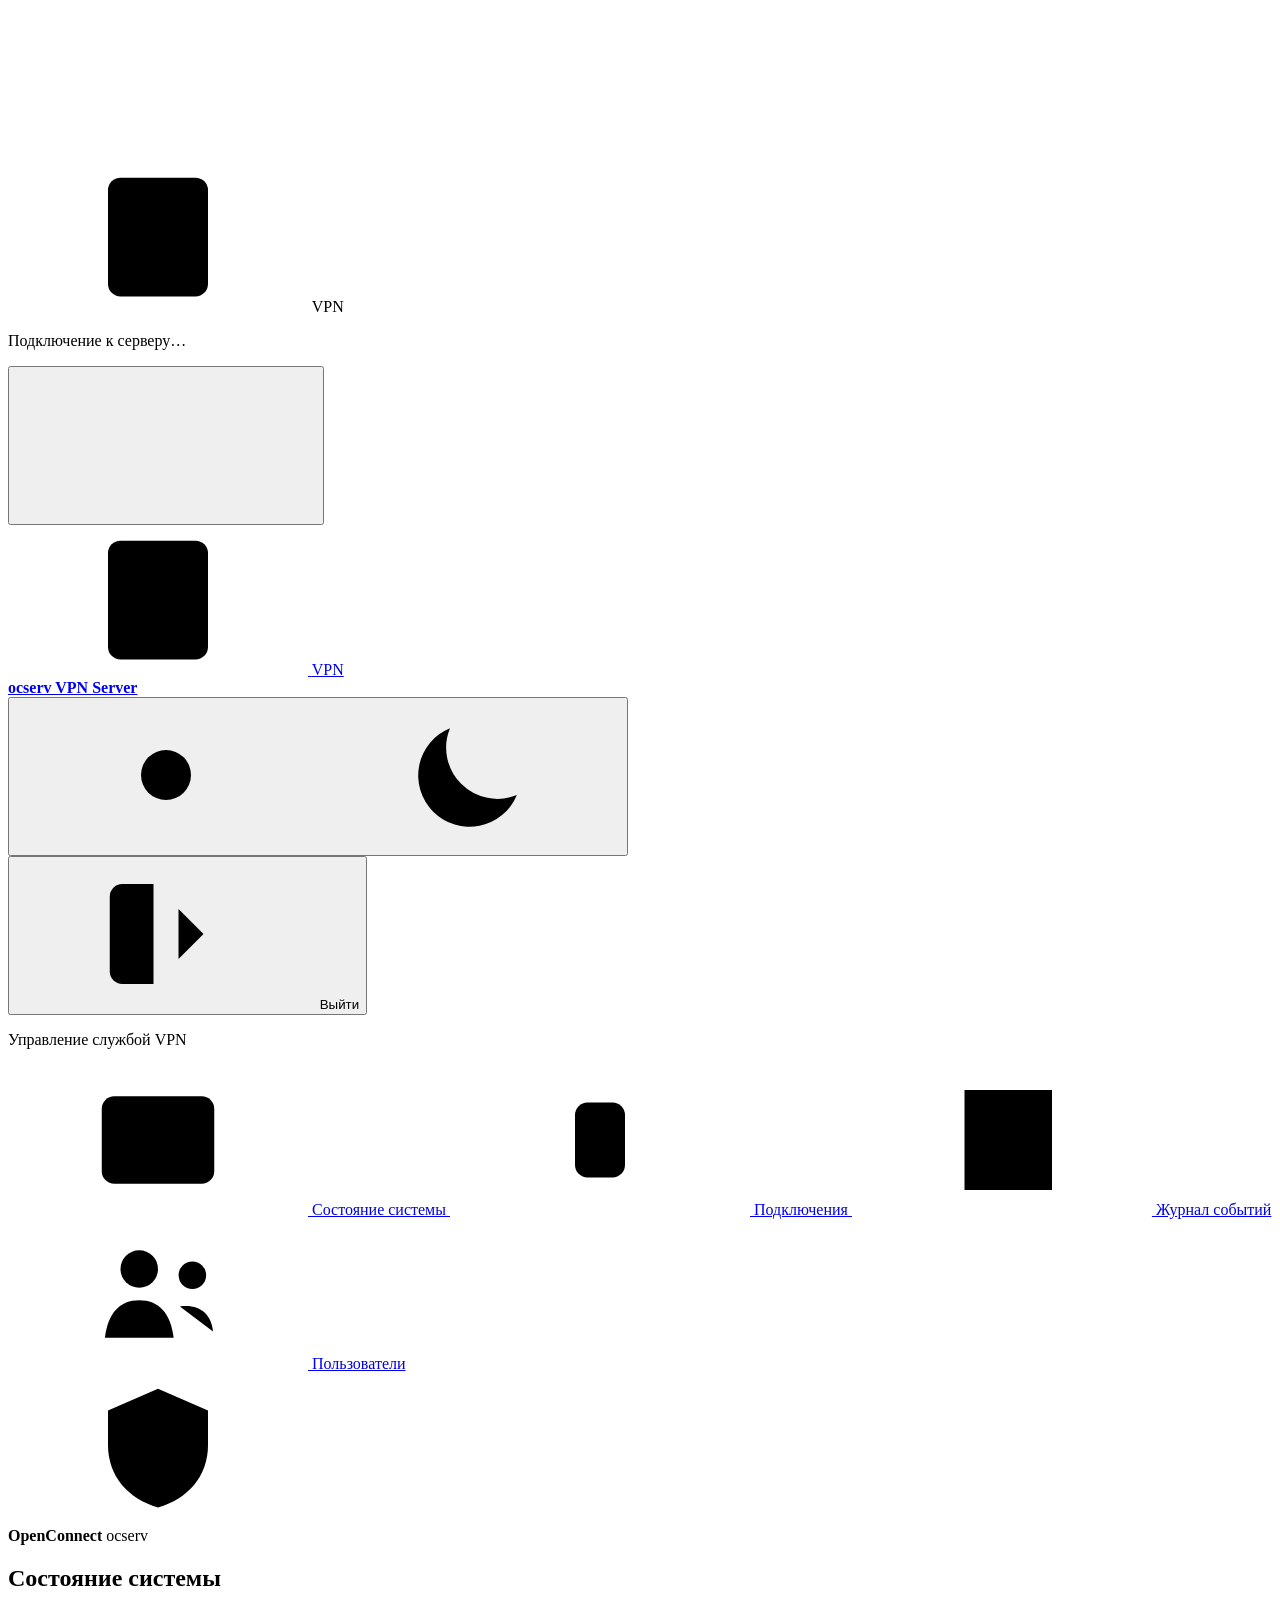
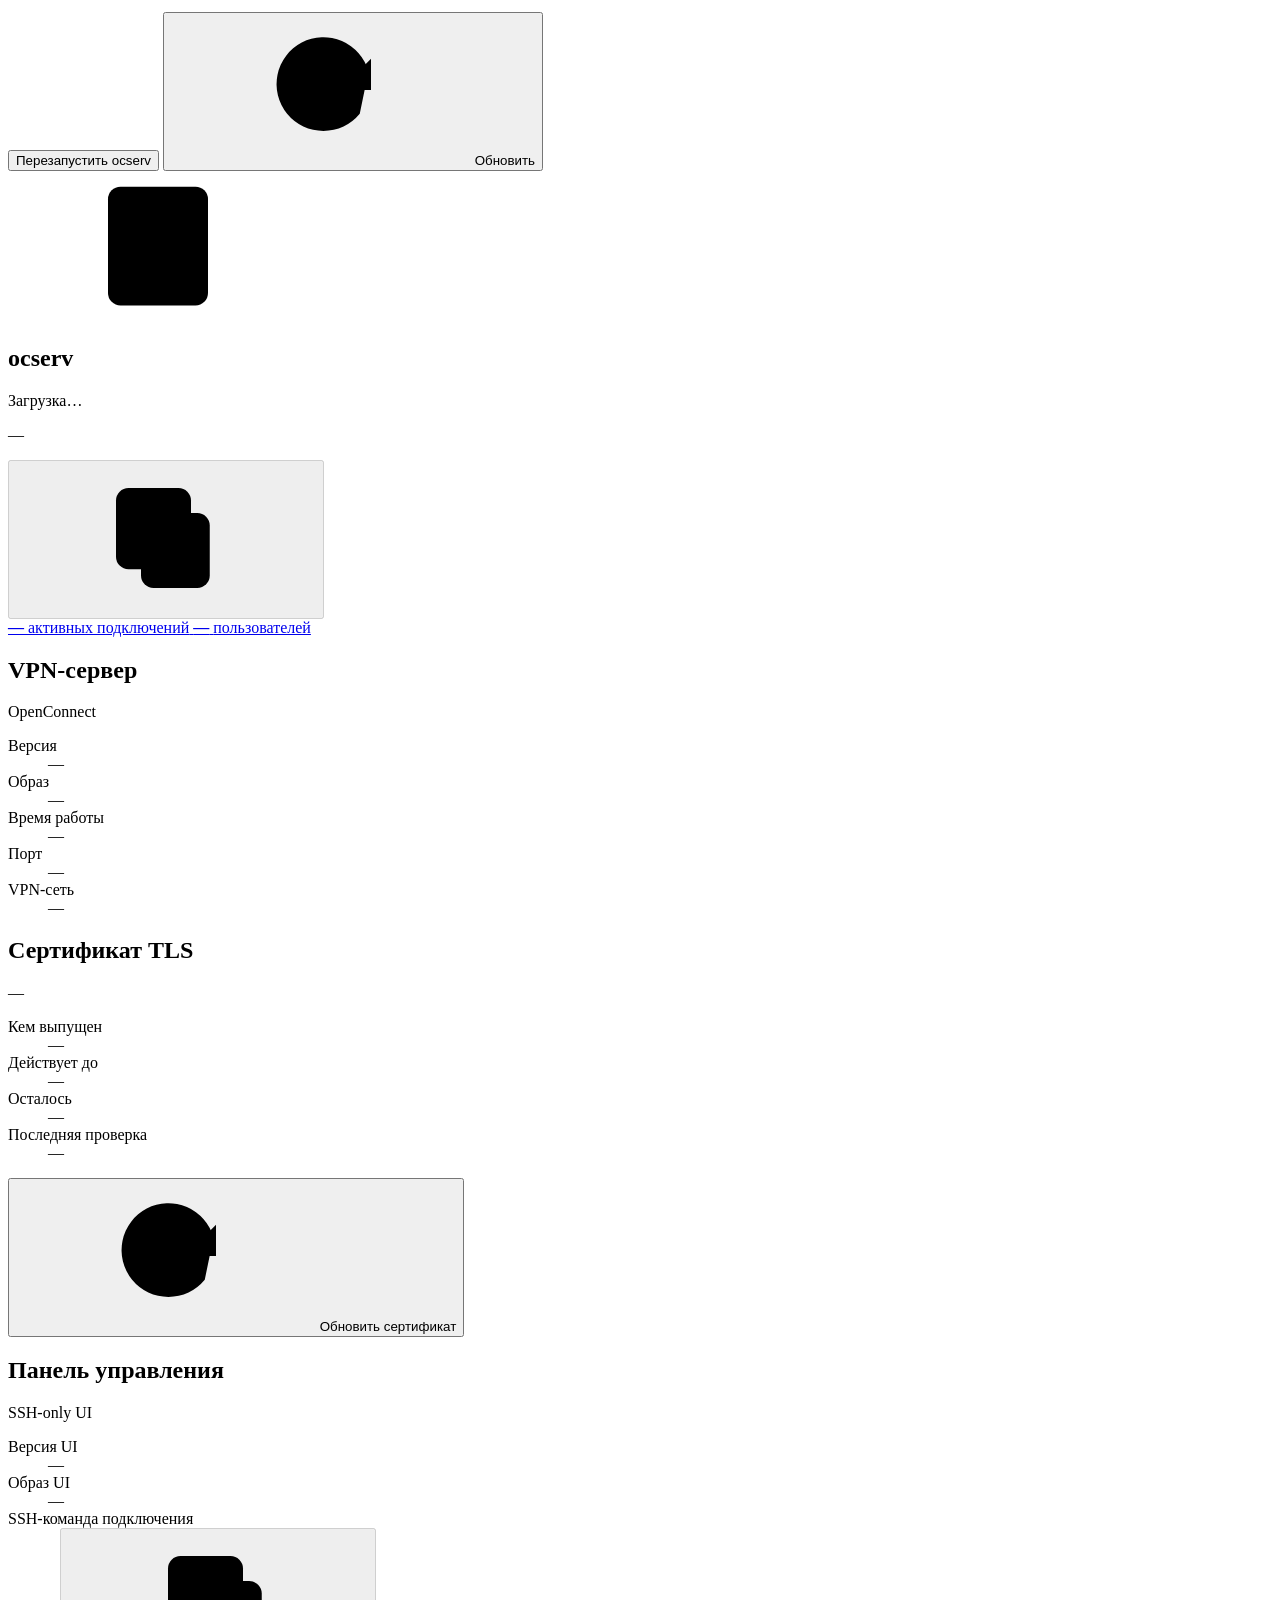
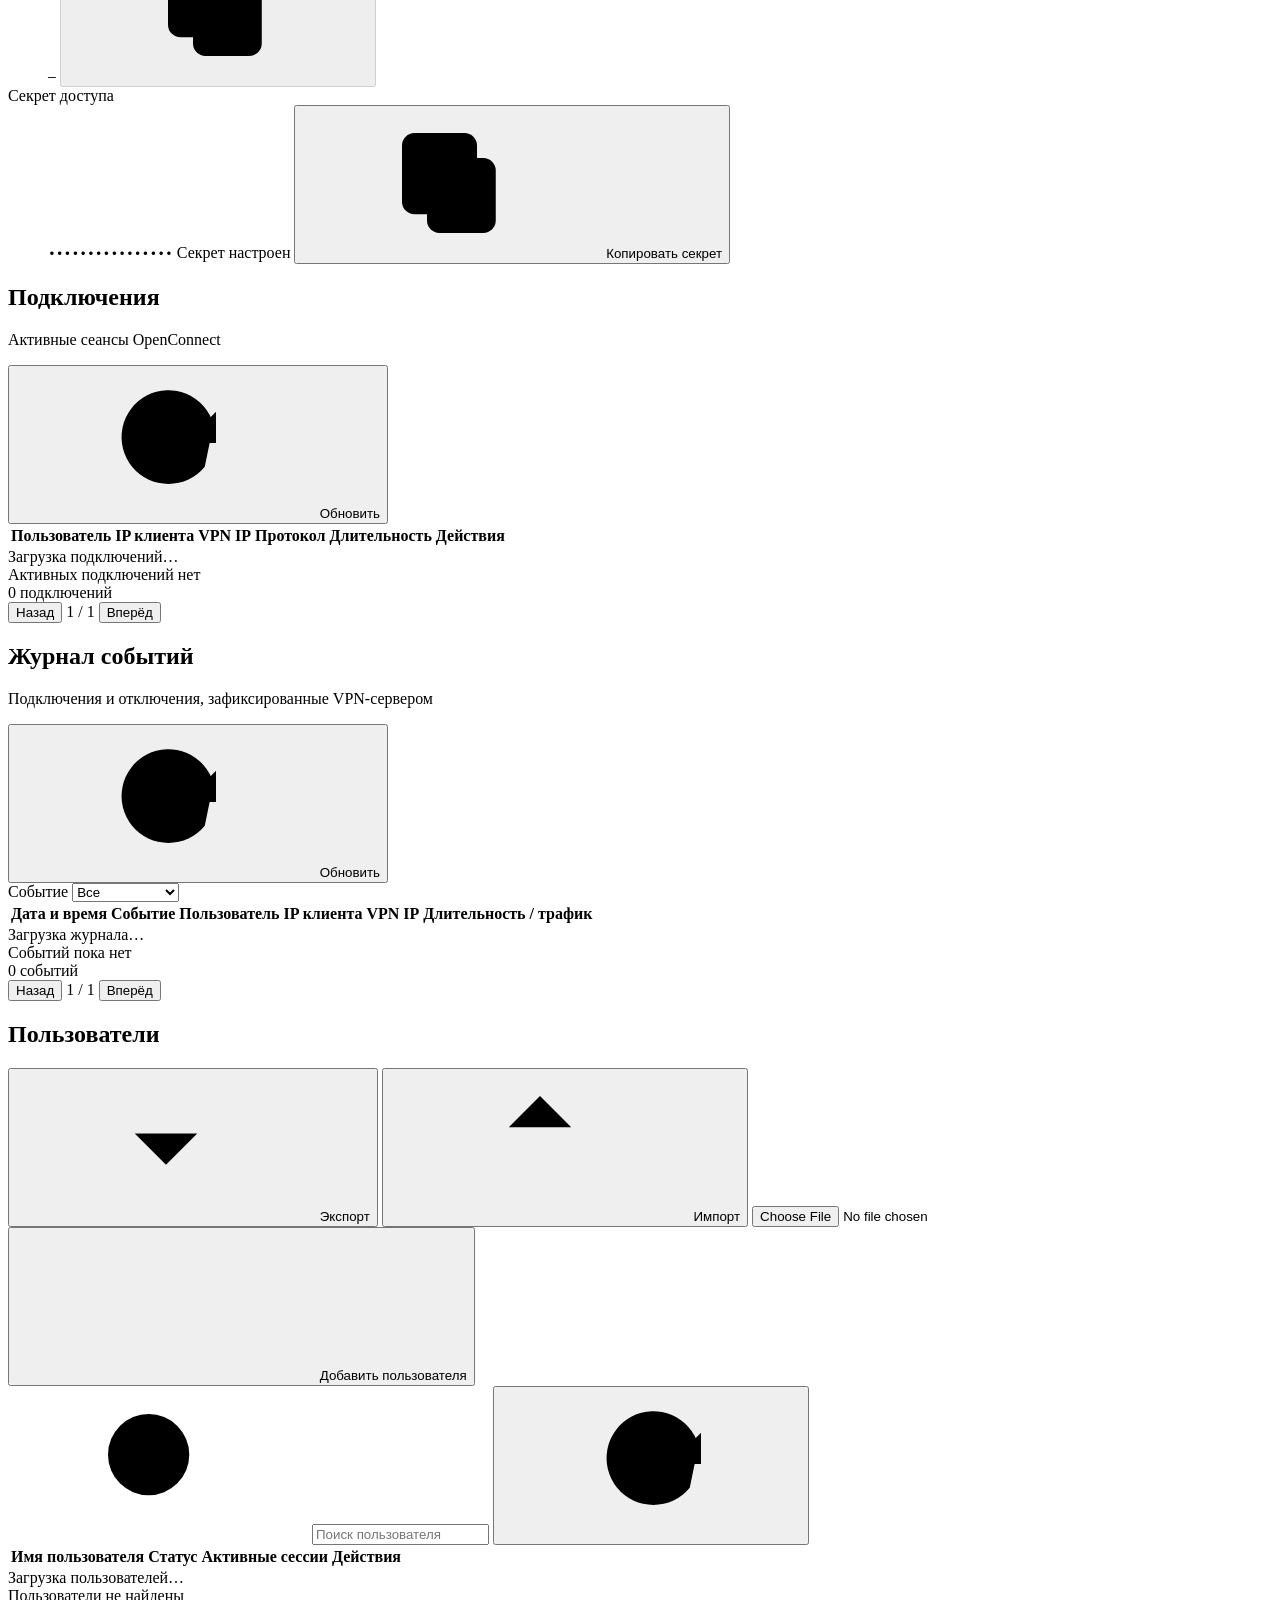
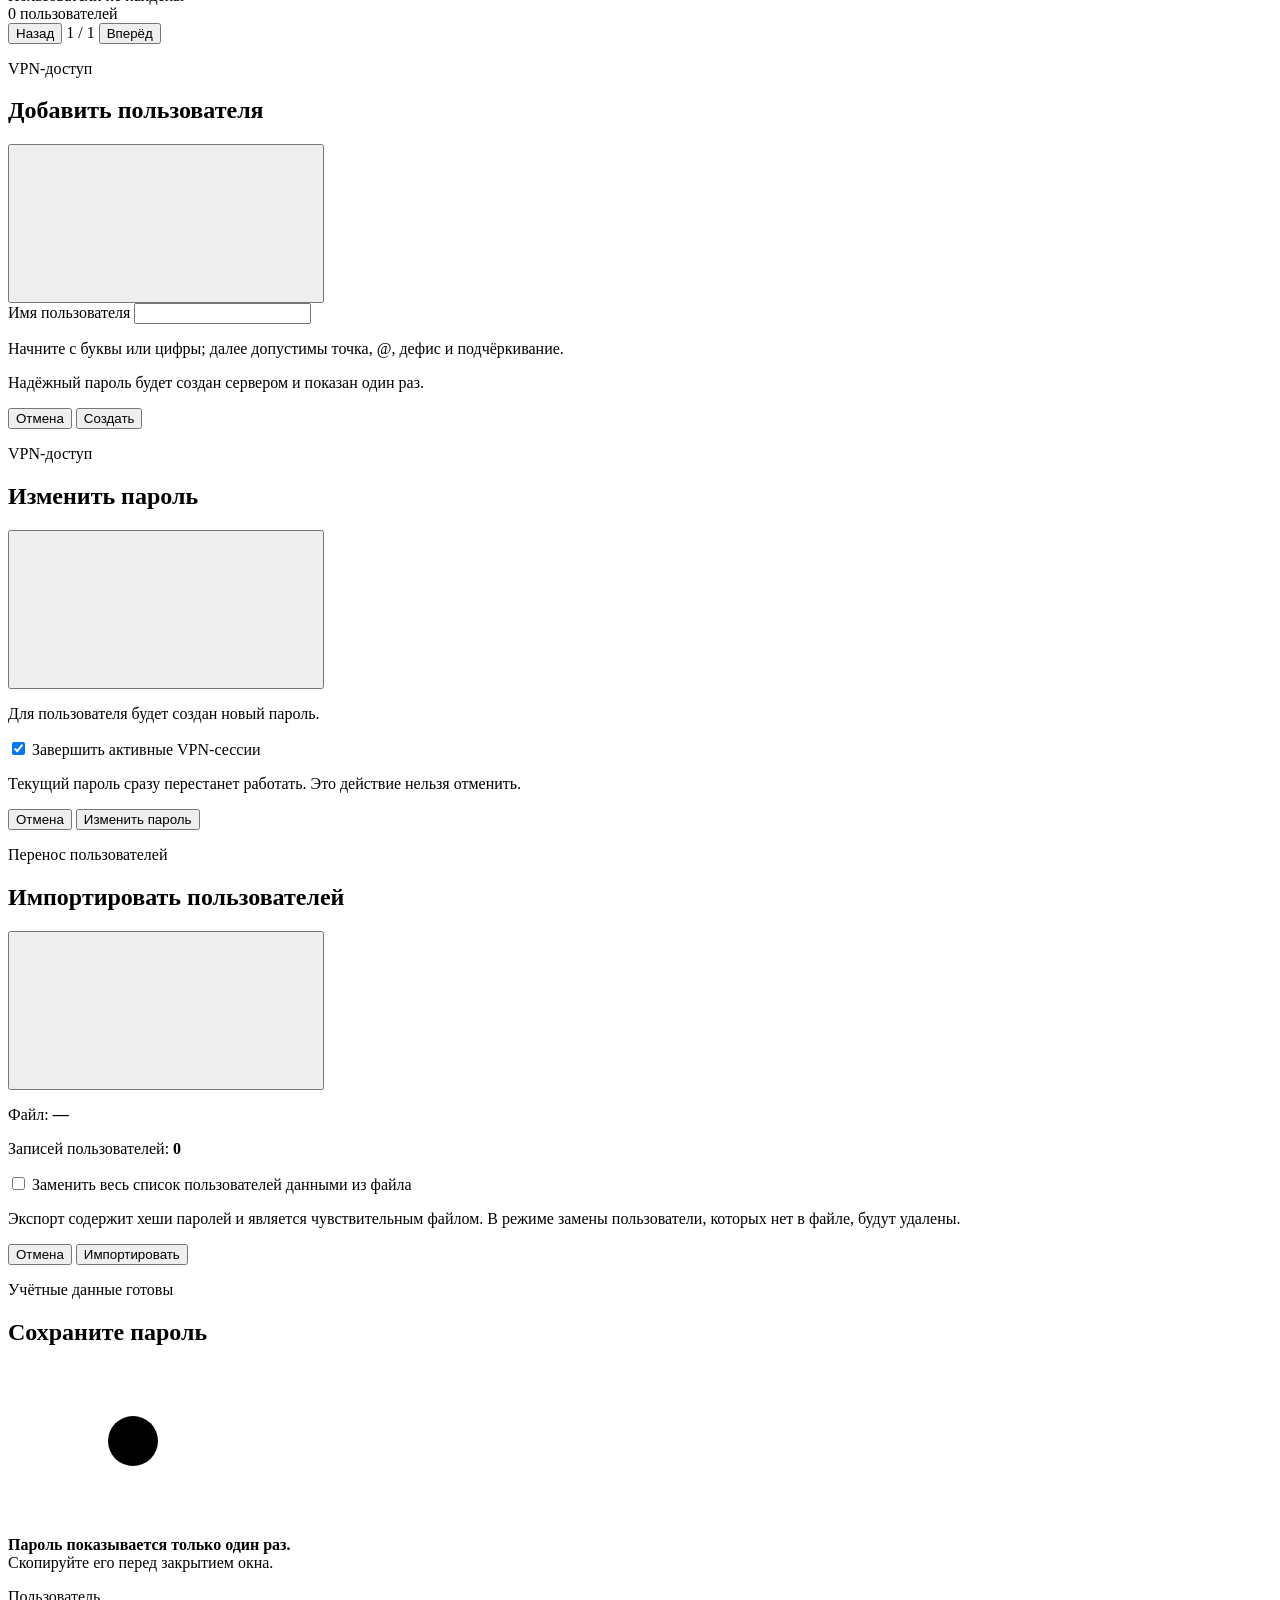
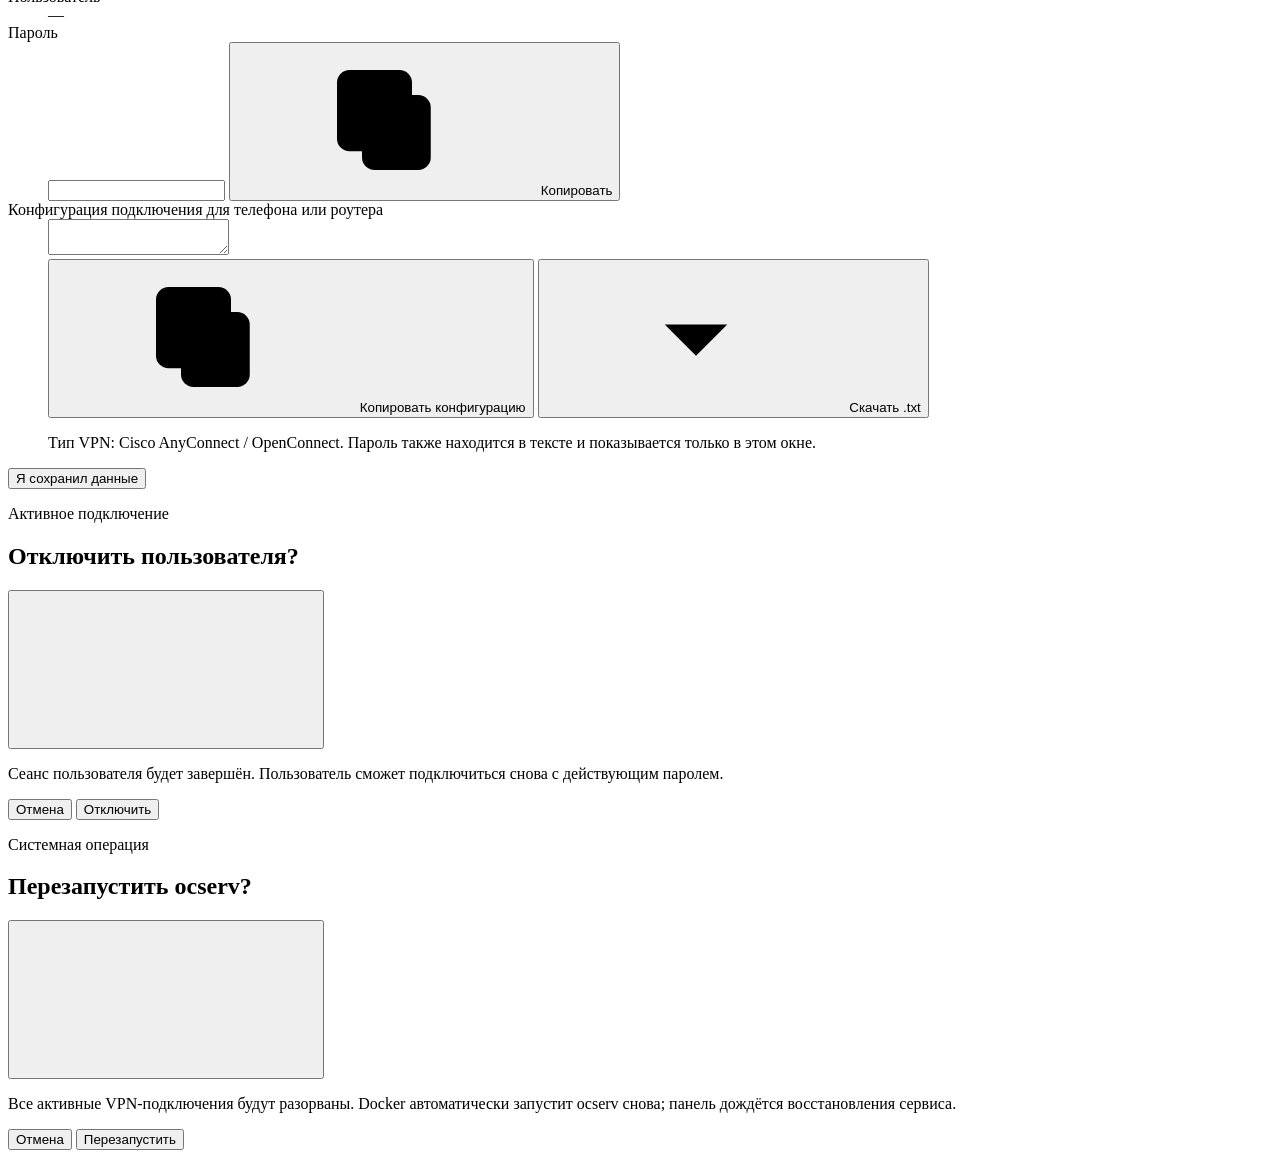
==== ui/web/app/static/index.html @ 11bd4f64 "Merge pull request #5 from khorevaa/codex/show-ocserv-version Show the ocserv version and redesign t" ====
<!doctype html>
<html lang="ru">
<head>
  <meta charset="utf-8">
  <meta name="viewport" content="width=device-width, initial-scale=1">
  <meta name="color-scheme" content="light dark">
  <meta name="theme-color" content="#f7f9fc">
  <title>ocserv VPN Server</title>
  <link rel="stylesheet" href="/static/styles.css">
  <script src="/static/app.js" defer></script>
</head>
<body>
  <svg class="svg-sprite" aria-hidden="true">
    <symbol id="icon-server" viewBox="0 0 24 24">
      <rect x="4" y="2.5" width="16" height="19" rx="2"></rect>
      <path d="M8 7.5h5M8 12h8M8 16.5h4"></path>
      <circle cx="16.5" cy="7.5" r="1"></circle>
      <circle cx="16.5" cy="16.5" r="1"></circle>
    </symbol>
    <symbol id="icon-overview" viewBox="0 0 24 24">
      <rect x="3" y="5" width="18" height="14" rx="2"></rect>
      <circle cx="8" cy="12" r="2"></circle>
      <path d="M13 10h5M13 14h4"></path>
    </symbol>
    <symbol id="icon-users" viewBox="0 0 24 24">
      <circle cx="9" cy="8" r="3"></circle>
      <path d="M3.5 19c.5-4 2.4-6 5.5-6s5 2 5.5 6"></path>
      <circle cx="17.5" cy="9" r="2.2"></circle>
      <path d="M15.5 14c3.2-.4 5 1.2 5.3 4"></path>
    </symbol>
    <symbol id="icon-connections" viewBox="0 0 24 24">
      <path d="M8 12H3M21 12h-5M8 8v8M16 8v8"></path>
      <rect x="8" y="6" width="8" height="12" rx="2"></rect>
    </symbol>
    <symbol id="icon-journal" viewBox="0 0 24 24">
      <path d="M6 4h14v16H6zM3 7h3M3 12h3M3 17h3M10 9h6M10 13h6M10 17h4"></path>
    </symbol>
    <symbol id="icon-sun" viewBox="0 0 24 24">
      <path d="M12 3v2M12 19v2M3 12h2M19 12h2M5.6 5.6 7 7M17 17l1.4 1.4M18.4 5.6 17 7M7 17l-1.4 1.4"></path>
      <circle cx="12" cy="12" r="4"></circle>
    </symbol>
    <symbol id="icon-moon" viewBox="0 0 24 24">
      <path d="M19.5 15.2A8.2 8.2 0 0 1 8.8 4.5a8.2 8.2 0 1 0 10.7 10.7Z"></path>
      <path d="M18.5 4v3M17 5.5h3M21 9v2M20 10h2"></path>
    </symbol>
    <symbol id="icon-plus" viewBox="0 0 24 24">
      <path d="M12 5v14M5 12h14"></path>
    </symbol>
    <symbol id="icon-refresh" viewBox="0 0 24 24">
      <path d="M20 7v5h-5"></path>
      <path d="M18.2 15.8A7.5 7.5 0 1 1 19.6 9"></path>
    </symbol>
    <symbol id="icon-search" viewBox="0 0 24 24">
      <circle cx="10.5" cy="10.5" r="6.5"></circle>
      <path d="m15.5 15.5 5 5"></path>
    </symbol>
    <symbol id="icon-key" viewBox="0 0 24 24">
      <circle cx="8" cy="12" r="4"></circle>
      <path d="M12 12h9M17 12v3M20 12v2"></path>
    </symbol>
    <symbol id="icon-copy" viewBox="0 0 24 24">
      <rect x="8" y="8" width="11" height="12" rx="2"></rect>
      <path d="M16 8V6a2 2 0 0 0-2-2H6a2 2 0 0 0-2 2v9a2 2 0 0 0 2 2h2"></path>
    </symbol>
    <symbol id="icon-download" viewBox="0 0 24 24">
      <path d="M12 3v12M7 10l5 5 5-5M4 20h16"></path>
    </symbol>
    <symbol id="icon-upload" viewBox="0 0 24 24">
      <path d="M12 16V4M7 9l5-5 5 5M4 20h16"></path>
    </symbol>
    <symbol id="icon-logout" viewBox="0 0 24 24">
      <path d="M10 4H5a2 2 0 0 0-2 2v12a2 2 0 0 0 2 2h5"></path>
      <path d="M14 8l4 4-4 4M8 12h10"></path>
    </symbol>
    <symbol id="icon-close" viewBox="0 0 24 24">
      <path d="m6 6 12 12M18 6 6 18"></path>
    </symbol>
    <symbol id="icon-menu" viewBox="0 0 24 24">
      <path d="M4 7h16M4 12h16M4 17h16"></path>
    </symbol>
    <symbol id="icon-shield" viewBox="0 0 24 24">
      <path d="M12 2.5 20 6v5.5c0 5-3.2 8.6-8 10-4.8-1.4-8-5-8-10V6z"></path>
      <path d="m8.5 12 2.2 2.2 4.8-5"></path>
    </symbol>
  </svg>

  <main id="boot-view" class="boot-view" aria-live="polite">
    <div class="brand-mark brand-mark--large">
      <svg aria-hidden="true"><use href="#icon-server"></use></svg>
      <span>VPN</span>
    </div>
    <div class="spinner" aria-hidden="true"></div>
    <p>Подключение к серверу…</p>
  </main>

  <div id="app-view" class="app-shell is-hidden">
    <header class="topbar">
      <button id="sidebar-toggle" class="icon-button topbar-menu" type="button" aria-label="Открыть меню" aria-expanded="false">
        <svg aria-hidden="true"><use href="#icon-menu"></use></svg>
      </button>
      <a class="topbar-brand" href="#overview" aria-label="ocserv VPN Server — обзор">
        <div class="brand-mark">
          <svg aria-hidden="true"><use href="#icon-server"></use></svg>
          <span>VPN</span>
        </div>
        <strong id="topbar-title">ocserv VPN Server</strong>
      </a>
      <div class="topbar-account">
        <div id="theme-picker" class="theme-picker">
          <button id="theme-button" class="theme-toggle" type="button" role="switch" aria-checked="false" aria-label="Тема оформления: как в системе, светлая. Включить тёмную тему" title="Тема оформления: как в системе, светлая">
            <svg class="theme-toggle__icon theme-toggle__icon--sun" aria-hidden="true"><use href="#icon-sun"></use></svg>
            <span class="theme-toggle__track" aria-hidden="true">
              <span class="theme-toggle__thumb"></span>
            </span>
            <svg class="theme-toggle__icon theme-toggle__icon--moon" aria-hidden="true"><use href="#icon-moon"></use></svg>
          </button>
        </div>
        <button id="logout-button" class="button button--ghost" type="button">
          <svg aria-hidden="true"><use href="#icon-logout"></use></svg>
          <span>Выйти</span>
        </button>
      </div>
    </header>

    <div class="app-body">
      <div id="sidebar-backdrop" class="sidebar-backdrop" aria-hidden="true"></div>
      <aside id="sidebar" class="sidebar" aria-label="Основная навигация">
        <p class="sidebar-title">Управление службой VPN</p>
        <nav class="sidebar-nav">
          <a class="nav-item is-active" href="#overview" data-view="overview">
            <svg aria-hidden="true"><use href="#icon-overview"></use></svg>
            <span>Состояние системы</span>
          </a>
          <a class="nav-item" href="#connections" data-view="connections">
            <svg aria-hidden="true"><use href="#icon-connections"></use></svg>
            <span>Подключения</span>
          </a>
          <a class="nav-item" href="#journal" data-view="journal">
            <svg aria-hidden="true"><use href="#icon-journal"></use></svg>
            <span>Журнал событий</span>
          </a>
          <a class="nav-item" href="#users" data-view="users">
            <svg aria-hidden="true"><use href="#icon-users"></use></svg>
            <span>Пользователи</span>
          </a>
        </nav>
        <div class="sidebar-service">
          <svg aria-hidden="true"><use href="#icon-shield"></use></svg>
          <div>
            <strong>OpenConnect</strong>
            <span>ocserv</span>
          </div>
        </div>
      </aside>

      <main class="content">
        <section id="overview-panel" class="view-panel" data-panel="overview" aria-labelledby="overview-title">
          <div class="page-header">
            <div>
              <h1 id="overview-title">Состояние системы</h1>
            </div>
            <div class="page-actions">
              <button id="restart-service-button" class="button button--danger-outline" type="button">Перезапустить ocserv</button>
              <button id="overview-refresh" class="button button--secondary" type="button">
                <svg aria-hidden="true"><use href="#icon-refresh"></use></svg>
                <span>Обновить</span>
              </button>
            </div>
          </div>

          <div id="overview-error" class="alert alert--danger is-hidden" role="alert"></div>

          <article class="service-summary">
            <div id="service-icon" class="service-icon" aria-hidden="true">
              <svg><use href="#icon-server"></use></svg>
            </div>
            <div class="service-heading">
              <div class="service-title-row">
                <h2>ocserv</h2>
                <span id="service-status" class="status-badge status-badge--neutral">Загрузка…</span>
              </div>
              <div class="service-domain-row">
                <p id="service-domain" class="service-domain">—</p>
                <button id="copy-domain-button" class="copy-icon-button" type="button" aria-label="Копировать доменное имя VPN" title="Копировать доменное имя" disabled>
                  <svg aria-hidden="true"><use href="#icon-copy"></use></svg>
                </button>
              </div>
            </div>
            <a class="service-stat service-stat--link" href="#connections" aria-label="Открыть активные подключения">
              <strong id="active-connections">—</strong>
              <span>активных подключений</span>
            </a>
            <a class="service-stat service-stat--link" href="#users" aria-label="Открыть пользователей">
              <strong id="vpn-users">—</strong>
              <span>пользователей</span>
            </a>
          </article>

          <div class="overview-grid">
            <article class="info-card">
              <div class="card-heading">
                <h2>VPN-сервер</h2>
                <span class="card-label">OpenConnect</span>
              </div>
              <dl class="detail-list">
                <div><dt>Версия</dt><dd id="service-version">—</dd></div>
                <div><dt>Образ</dt><dd id="service-image" class="code-value">—</dd></div>
                <div><dt>Время работы</dt><dd id="service-uptime">—</dd></div>
                <div><dt>Порт</dt><dd id="vpn-port">—</dd></div>
                <div><dt>VPN-сеть</dt><dd id="vpn-network" class="code-value">—</dd></div>
              </dl>
            </article>

            <article class="info-card">
              <div class="card-heading">
                <h2>Сертификат TLS</h2>
                <span id="certificate-state" class="status-dot-label"><i></i><span>—</span></span>
              </div>
              <dl class="detail-list">
                <div><dt>Кем выпущен</dt><dd id="certificate-issuer">—</dd></div>
                <div><dt>Действует до</dt><dd id="certificate-expiry">—</dd></div>
                <div><dt>Осталось</dt><dd id="certificate-days">—</dd></div>
                <div><dt>Последняя проверка</dt><dd id="openconnect-check">—</dd></div>
              </dl>
              <div class="card-footer-actions">
                <button id="renew-certificate-button" class="button button--secondary" type="button">
                  <svg aria-hidden="true"><use href="#icon-refresh"></use></svg>
                  <span>Обновить сертификат</span>
                </button>
              </div>
            </article>

            <article class="info-card info-card--wide">
              <div class="card-heading">
                <h2>Панель управления</h2>
                <span class="card-label">SSH-only UI</span>
              </div>
              <dl class="detail-list">
                <div><dt>Версия UI</dt><dd id="ui-version">—</dd></div>
                <div><dt>Образ UI</dt><dd id="ui-image" class="code-value">—</dd></div>
                <div>
                  <dt>SSH-команда подключения</dt>
                  <dd class="copy-value">
                    <code id="ui-ssh-command" class="command-value">—</code>
                    <button id="copy-ssh-command-button" class="copy-icon-button" type="button" aria-label="Копировать SSH-команду" title="Копировать SSH-команду" disabled>
                      <svg aria-hidden="true"><use href="#icon-copy"></use></svg>
                    </button>
                  </dd>
                </div>
                <div>
                  <dt>Секрет доступа</dt>
                  <dd class="secret-mask">
                    <code id="ui-access-mask">••••••••••••••••</code>
                    <span id="ui-access-state">Секрет настроен</span>
                    <button id="copy-ui-secret-button" class="button button--secondary" type="button">
                      <svg aria-hidden="true"><use href="#icon-copy"></use></svg>
                      <span>Копировать секрет</span>
                    </button>
                  </dd>
                </div>
              </dl>
            </article>
          </div>
        </section>

        <section id="connections-panel" class="view-panel is-hidden" data-panel="connections" aria-labelledby="connections-title">
          <div class="page-header">
            <div>
              <h1 id="connections-title">Подключения</h1>
              <p class="page-subtitle">Активные сеансы OpenConnect</p>
            </div>
            <button id="connections-refresh" class="button button--secondary" type="button">
              <svg aria-hidden="true"><use href="#icon-refresh"></use></svg>
              <span>Обновить</span>
            </button>
          </div>
          <div id="connections-error" class="alert alert--danger is-hidden" role="alert"></div>
          <div class="table-card">
            <div class="table-scroll is-empty">
              <table class="connections-table">
                <thead><tr>
                  <th scope="col">Пользователь</th>
                  <th scope="col">IP клиента</th>
                  <th scope="col">VPN IP</th>
                  <th scope="col">Протокол</th>
                  <th scope="col">Длительность</th>
                  <th scope="col" class="table-action-heading">Действия</th>
                </tr></thead>
                <tbody id="connections-table-body"></tbody>
              </table>
              <div id="connections-loading" class="table-state"><div class="spinner" aria-hidden="true"></div><span>Загрузка подключений…</span></div>
              <div id="connections-empty" class="table-state is-hidden">Активных подключений нет</div>
            </div>
            <footer class="table-footer">
              <span id="connections-count">0 подключений</span>
              <div class="pagination" aria-label="Страницы подключений">
                <button id="connections-prev" class="pagination-button" type="button">Назад</button>
                <span id="connections-page" class="pagination-page">1 / 1</span>
                <button id="connections-next" class="pagination-button" type="button">Вперёд</button>
              </div>
            </footer>
          </div>
        </section>

        <section id="journal-panel" class="view-panel is-hidden" data-panel="journal" aria-labelledby="journal-title">
          <div class="page-header">
            <div>
              <h1 id="journal-title">Журнал событий</h1>
              <p class="page-subtitle">Подключения и отключения, зафиксированные VPN-сервером</p>
            </div>
            <button id="journal-refresh" class="button button--secondary" type="button">
              <svg aria-hidden="true"><use href="#icon-refresh"></use></svg>
              <span>Обновить</span>
            </button>
          </div>
          <div id="journal-error" class="alert alert--danger is-hidden" role="alert"></div>
          <div class="table-card">
            <div class="table-toolbar journal-toolbar">
              <label class="select-field" for="journal-filter">
                <span>Событие</span>
                <select id="journal-filter">
                  <option value="all">Все</option>
                  <option value="connected">Подключения</option>
                  <option value="disconnected">Отключения</option>
                </select>
              </label>
            </div>
            <div class="table-scroll is-empty">
              <table class="journal-table">
                <thead><tr>
                  <th scope="col">Дата и время</th>
                  <th scope="col">Событие</th>
                  <th scope="col">Пользователь</th>
                  <th scope="col">IP клиента</th>
                  <th scope="col">VPN IP</th>
                  <th scope="col">Длительность / трафик</th>
                </tr></thead>
                <tbody id="journal-table-body"></tbody>
              </table>
              <div id="journal-loading" class="table-state"><div class="spinner" aria-hidden="true"></div><span>Загрузка журнала…</span></div>
              <div id="journal-empty" class="table-state is-hidden">Событий пока нет</div>
            </div>
            <footer class="table-footer">
              <span id="journal-count">0 событий</span>
              <div class="pagination" aria-label="Страницы журнала">
                <button id="journal-prev" class="pagination-button" type="button">Назад</button>
                <span id="journal-page" class="pagination-page">1 / 1</span>
                <button id="journal-next" class="pagination-button" type="button">Вперёд</button>
              </div>
            </footer>
          </div>
        </section>

        <section id="users-panel" class="view-panel is-hidden" data-panel="users" aria-labelledby="users-title">
          <div class="page-header page-header--users">
            <div>
              <h1 id="users-title">Пользователи</h1>
            </div>
            <div class="page-actions">
              <button id="export-users-button" class="button button--secondary" type="button">
                <svg aria-hidden="true"><use href="#icon-download"></use></svg>
                <span>Экспорт</span>
              </button>
              <button id="import-users-button" class="button button--secondary" type="button">
                <svg aria-hidden="true"><use href="#icon-upload"></use></svg>
                <span>Импорт</span>
              </button>
              <input id="users-import-file" class="visually-hidden" type="file" accept="application/json,.json">
              <button id="add-user-button" class="button button--primary" type="button">
                <svg aria-hidden="true"><use href="#icon-plus"></use></svg>
                <span>Добавить пользователя</span>
              </button>
            </div>
          </div>

          <div id="users-error" class="alert alert--danger is-hidden" role="alert"></div>

          <div class="table-card">
            <div class="table-toolbar">
              <label class="search-field" for="user-search">
                <svg aria-hidden="true"><use href="#icon-search"></use></svg>
                <input id="user-search" type="search" placeholder="Поиск пользователя" autocomplete="off">
              </label>
              <button id="users-refresh" class="icon-button" type="button" aria-label="Обновить список пользователей" title="Обновить">
                <svg aria-hidden="true"><use href="#icon-refresh"></use></svg>
              </button>
            </div>
            <div class="table-scroll is-empty">
              <table>
                <thead>
                  <tr>
                    <th scope="col">Имя пользователя</th>
                    <th scope="col">Статус</th>
                    <th scope="col">Активные сессии</th>
                    <th scope="col" class="table-action-heading">Действия</th>
                  </tr>
                </thead>
                <tbody id="users-table-body"></tbody>
              </table>
              <div id="users-loading" class="table-state">
                <div class="spinner" aria-hidden="true"></div>
                <span>Загрузка пользователей…</span>
              </div>
              <div id="users-empty" class="table-state is-hidden">Пользователи не найдены</div>
            </div>
            <footer class="table-footer">
              <span id="users-count">0 пользователей</span>
              <div class="pagination" aria-label="Страницы пользователей">
                <button id="users-prev" class="pagination-button" type="button">Назад</button>
                <span id="users-page" class="pagination-page">1 / 1</span>
                <button id="users-next" class="pagination-button" type="button">Вперёд</button>
              </div>
            </footer>
          </div>
        </section>
      </main>
    </div>
  </div>

  <div id="modal-backdrop" class="modal-backdrop is-hidden">
    <section id="create-user-modal" class="modal is-hidden" role="dialog" aria-modal="true" aria-labelledby="create-user-title">
      <header class="modal-header">
        <div>
          <p class="eyebrow">VPN-доступ</p>
          <h2 id="create-user-title">Добавить пользователя</h2>
        </div>
        <button class="icon-button modal-close" type="button" aria-label="Закрыть окно">
          <svg aria-hidden="true"><use href="#icon-close"></use></svg>
        </button>
      </header>
      <form id="create-user-form" novalidate>
        <div class="modal-body">
          <div id="create-user-error" class="alert alert--danger is-hidden" role="alert"></div>
          <label class="field">
            <span>Имя пользователя</span>
            <input id="new-username" name="username" type="text" autocomplete="off" required maxlength="64" pattern="[A-Za-z0-9][A-Za-z0-9_.@-]{0,63}" aria-describedby="username-help">
          </label>
          <p id="username-help" class="field-help">Начните с буквы или цифры; далее допустимы точка, @, дефис и подчёркивание.</p>
          <p class="modal-note">Надёжный пароль будет создан сервером и показан один раз.</p>
        </div>
        <footer class="modal-actions">
          <button class="button button--secondary modal-close" type="button">Отмена</button>
          <button id="create-user-submit" class="button button--primary" type="submit">Создать</button>
        </footer>
      </form>
    </section>

    <section id="rotate-password-modal" class="modal is-hidden" role="dialog" aria-modal="true" aria-labelledby="rotate-password-title">
      <header class="modal-header">
        <div>
          <p class="eyebrow">VPN-доступ</p>
          <h2 id="rotate-password-title">Изменить пароль</h2>
        </div>
        <button class="icon-button modal-close" type="button" aria-label="Закрыть окно">
          <svg aria-hidden="true"><use href="#icon-close"></use></svg>
        </button>
      </header>
      <form id="rotate-password-form">
        <div class="modal-body">
          <div id="rotate-password-error" class="alert alert--danger is-hidden" role="alert"></div>
          <p>Для пользователя <strong id="rotate-username"></strong> будет создан новый пароль.</p>
          <label class="checkbox-field">
            <input id="terminate-sessions" type="checkbox" checked>
            <span>Завершить активные VPN-сессии</span>
          </label>
          <p class="modal-note modal-note--warning">Текущий пароль сразу перестанет работать. Это действие нельзя отменить.</p>
        </div>
        <footer class="modal-actions">
          <button class="button button--secondary modal-close" type="button">Отмена</button>
          <button id="rotate-password-submit" class="button button--primary" type="submit">Изменить пароль</button>
        </footer>
      </form>
    </section>

    <section id="import-users-modal" class="modal is-hidden" role="dialog" aria-modal="true" aria-labelledby="import-users-title">
      <header class="modal-header">
        <div>
          <p class="eyebrow">Перенос пользователей</p>
          <h2 id="import-users-title">Импортировать пользователей</h2>
        </div>
        <button class="icon-button modal-close" type="button" aria-label="Закрыть окно">
          <svg aria-hidden="true"><use href="#icon-close"></use></svg>
        </button>
      </header>
      <form id="import-users-form">
        <div class="modal-body">
          <div id="import-users-error" class="alert alert--danger is-hidden" role="alert"></div>
          <p>Файл: <strong id="import-users-file-name">—</strong></p>
          <p>Записей пользователей: <strong id="import-users-count">0</strong></p>
          <label class="checkbox-field">
            <input id="replace-users" type="checkbox">
            <span>Заменить весь список пользователей данными из файла</span>
          </label>
          <p class="modal-note modal-note--warning">Экспорт содержит хеши паролей и является чувствительным файлом. В режиме замены пользователи, которых нет в файле, будут удалены.</p>
        </div>
        <footer class="modal-actions">
          <button class="button button--secondary modal-close" type="button">Отмена</button>
          <button id="import-users-submit" class="button button--primary" type="submit">Импортировать</button>
        </footer>
      </form>
    </section>

    <section id="credential-modal" class="modal modal--wide" role="dialog" aria-modal="true" aria-labelledby="credential-title">
      <header class="modal-header">
        <div>
          <p class="eyebrow">Учётные данные готовы</p>
          <h2 id="credential-title">Сохраните пароль</h2>
        </div>
      </header>
      <div class="modal-body">
        <div class="one-time-warning">
          <svg aria-hidden="true"><use href="#icon-key"></use></svg>
          <p><strong>Пароль показывается только один раз.</strong><br>Скопируйте его перед закрытием окна.</p>
        </div>
        <dl class="credential-list">
          <div>
            <dt>Пользователь</dt>
            <dd id="credential-username">—</dd>
          </div>
          <div>
            <dt>Пароль</dt>
            <dd class="password-output">
              <input id="credential-password" type="text" readonly autocomplete="off" spellcheck="false" aria-label="Одноразовый пароль">
              <button id="copy-password-button" class="button button--secondary" type="button">
                <svg aria-hidden="true"><use href="#icon-copy"></use></svg>
                <span>Копировать</span>
              </button>
            </dd>
          </div>
          <div>
            <dt>Конфигурация подключения для телефона или роутера</dt>
            <dd>
              <textarea id="credential-config" class="config-output" readonly autocomplete="off" spellcheck="false" aria-label="Текстовая конфигурация VPN"></textarea>
              <div class="credential-config-actions">
                <button id="copy-config-button" class="button button--secondary" type="button">
                  <svg aria-hidden="true"><use href="#icon-copy"></use></svg>
                  <span>Копировать конфигурацию</span>
                </button>
                <button id="download-config-button" class="button button--secondary" type="button">
                  <svg aria-hidden="true"><use href="#icon-download"></use></svg>
                  <span>Скачать .txt</span>
                </button>
              </div>
              <p class="field-help">Тип VPN: Cisco AnyConnect / OpenConnect. Пароль также находится в тексте и показывается только в этом окне.</p>
            </dd>
          </div>
        </dl>
      </div>
      <footer class="modal-actions">
        <button id="credential-close" class="button button--primary" type="button">Я сохранил данные</button>
      </footer>
    </section>

    <section id="disconnect-modal" class="modal is-hidden" role="dialog" aria-modal="true" aria-labelledby="disconnect-title">
      <header class="modal-header">
        <div>
          <p class="eyebrow">Активное подключение</p>
          <h2 id="disconnect-title">Отключить пользователя?</h2>
        </div>
        <button class="icon-button modal-close" type="button" aria-label="Закрыть окно"><svg aria-hidden="true"><use href="#icon-close"></use></svg></button>
      </header>
      <div class="modal-body">
        <div id="disconnect-error" class="alert alert--danger is-hidden" role="alert"></div>
        <p>Сеанс пользователя <strong id="disconnect-username"></strong> будет завершён. Пользователь сможет подключиться снова с действующим паролем.</p>
      </div>
      <footer class="modal-actions">
        <button class="button button--secondary modal-close" type="button">Отмена</button>
        <button id="disconnect-submit" class="button button--danger" type="button">Отключить</button>
      </footer>
    </section>

    <section id="restart-modal" class="modal is-hidden" role="dialog" aria-modal="true" aria-labelledby="restart-title">
      <header class="modal-header">
        <div>
          <p class="eyebrow">Системная операция</p>
          <h2 id="restart-title">Перезапустить ocserv?</h2>
        </div>
        <button class="icon-button modal-close" type="button" aria-label="Закрыть окно"><svg aria-hidden="true"><use href="#icon-close"></use></svg></button>
      </header>
      <div class="modal-body">
        <div id="restart-error" class="alert alert--danger is-hidden" role="alert"></div>
        <p>Все активные VPN-подключения будут разорваны. Docker автоматически запустит ocserv снова; панель дождётся восстановления сервиса.</p>
      </div>
      <footer class="modal-actions">
        <button class="button button--secondary modal-close" type="button">Отмена</button>
        <button id="restart-submit" class="button button--danger" type="button">Перезапустить</button>
      </footer>
    </section>
  </div>

  <div id="toast-region" class="toast-region" aria-live="polite" aria-atomic="true"></div>
</body>
</html>
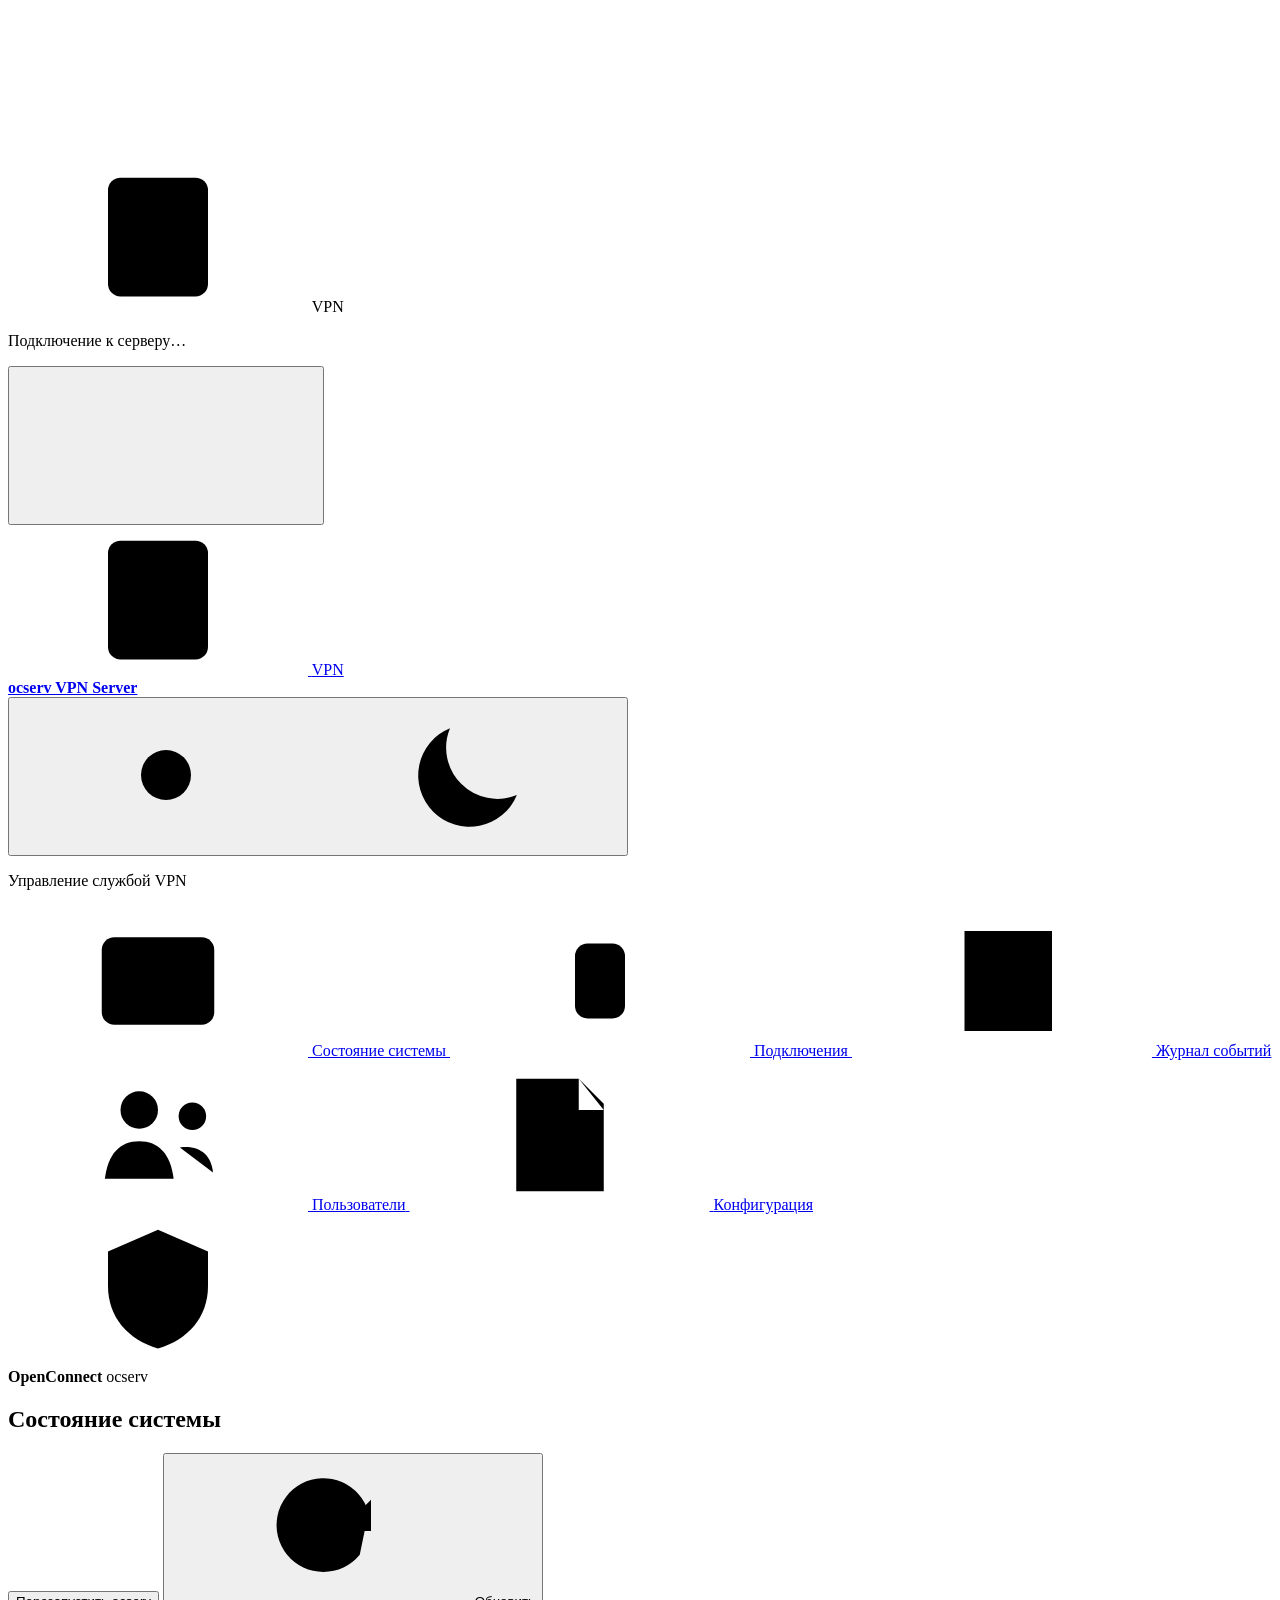
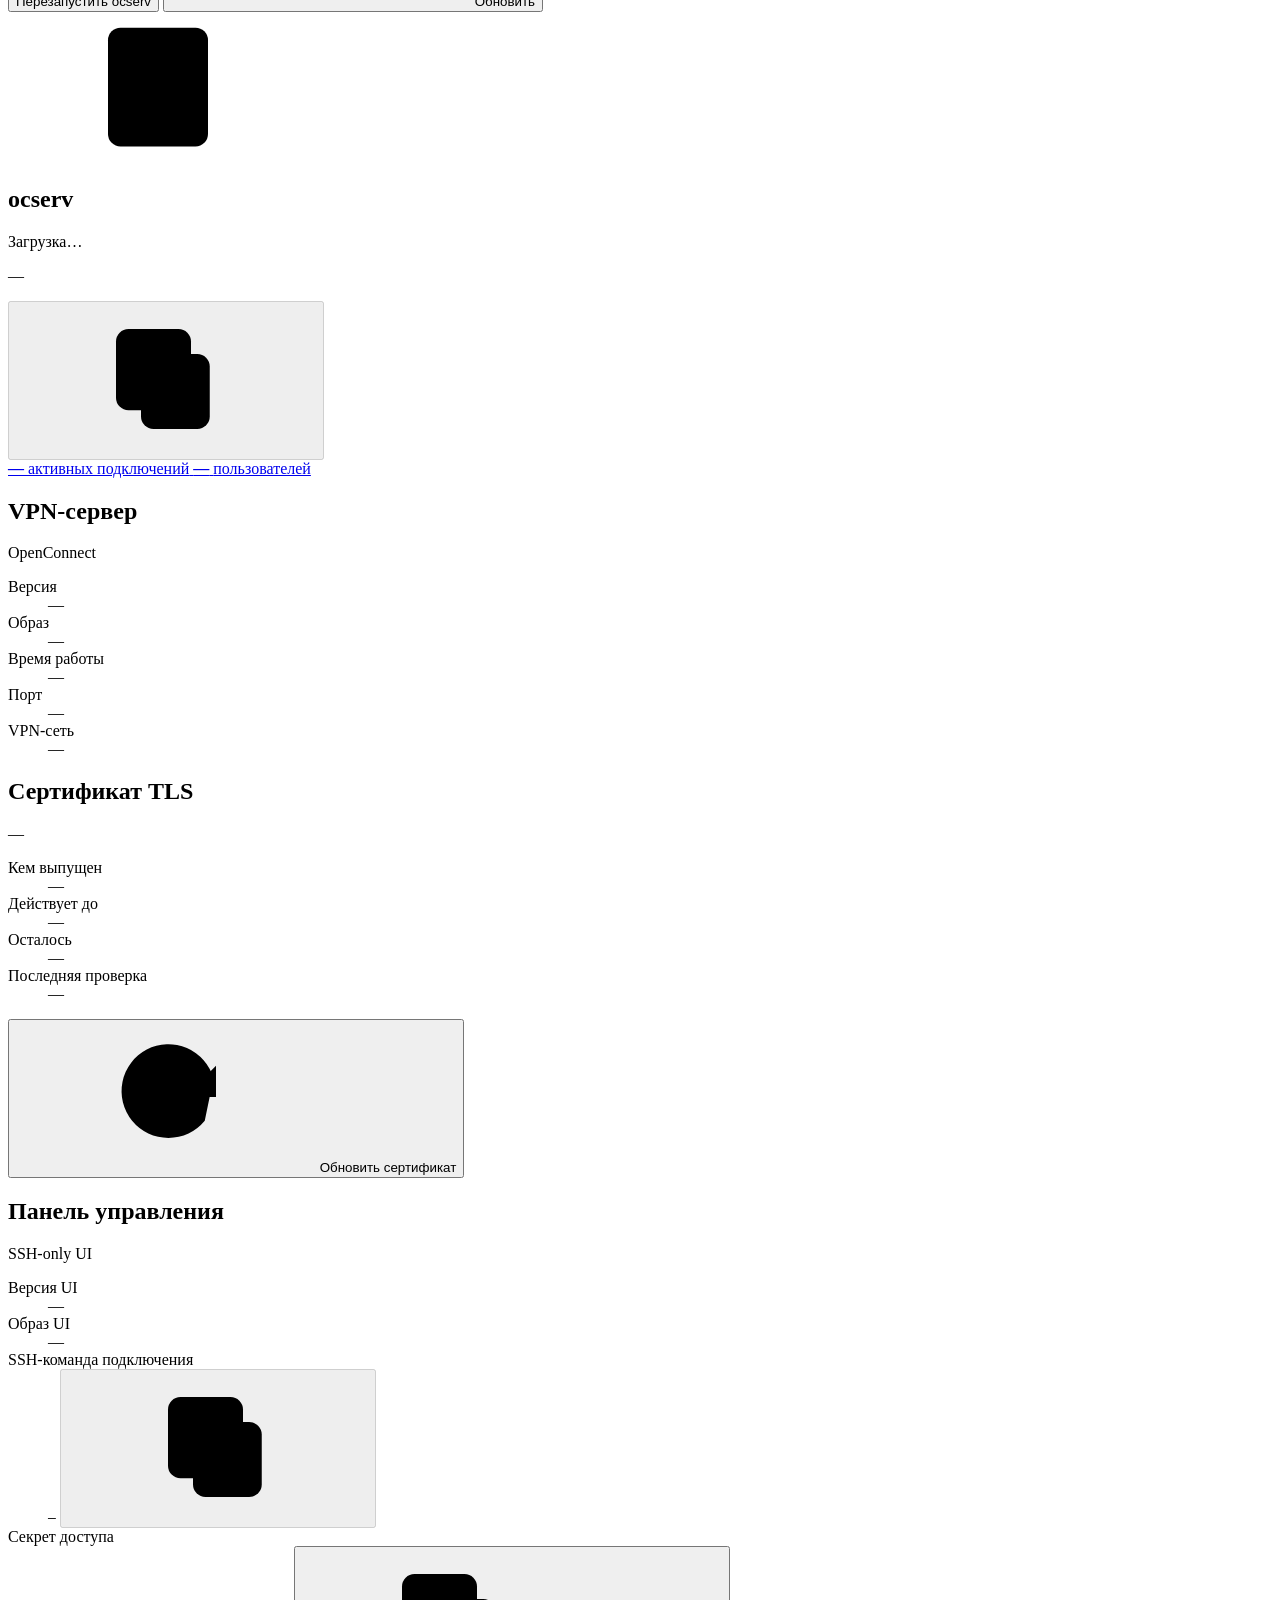
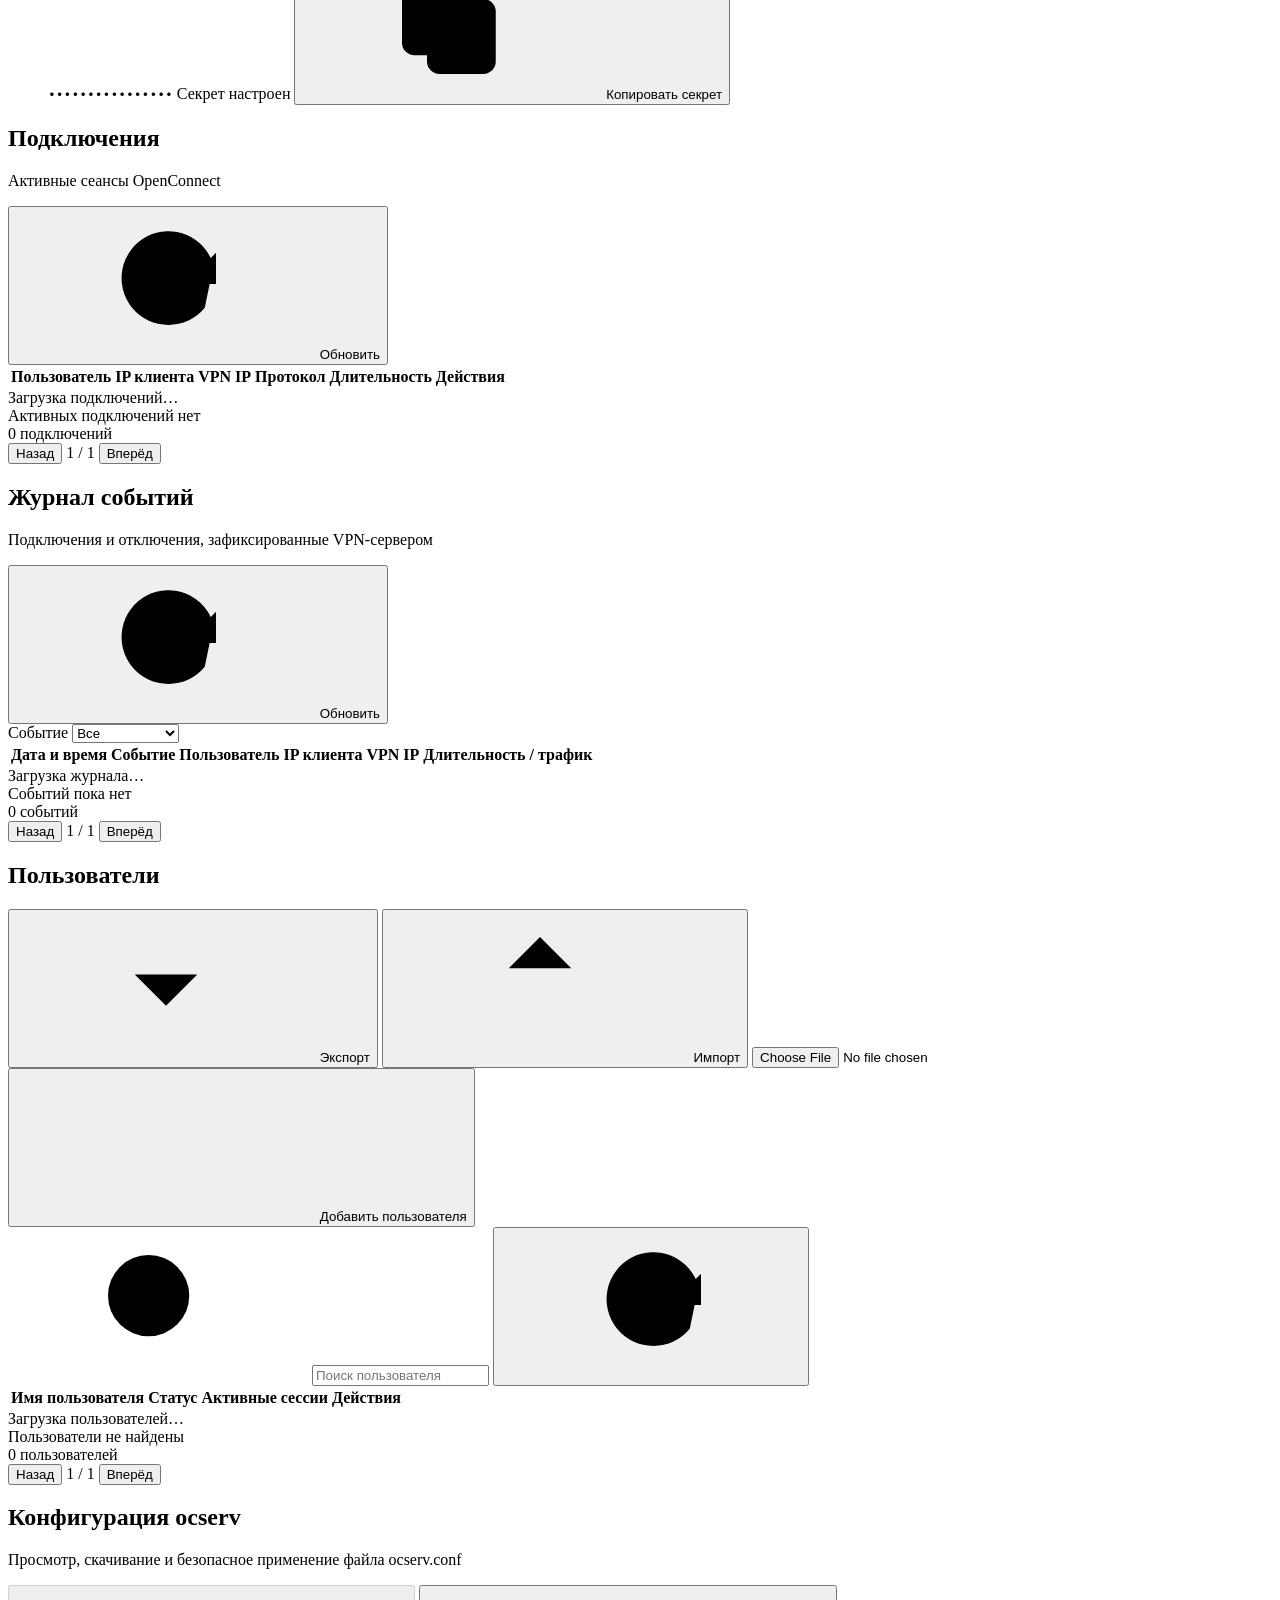
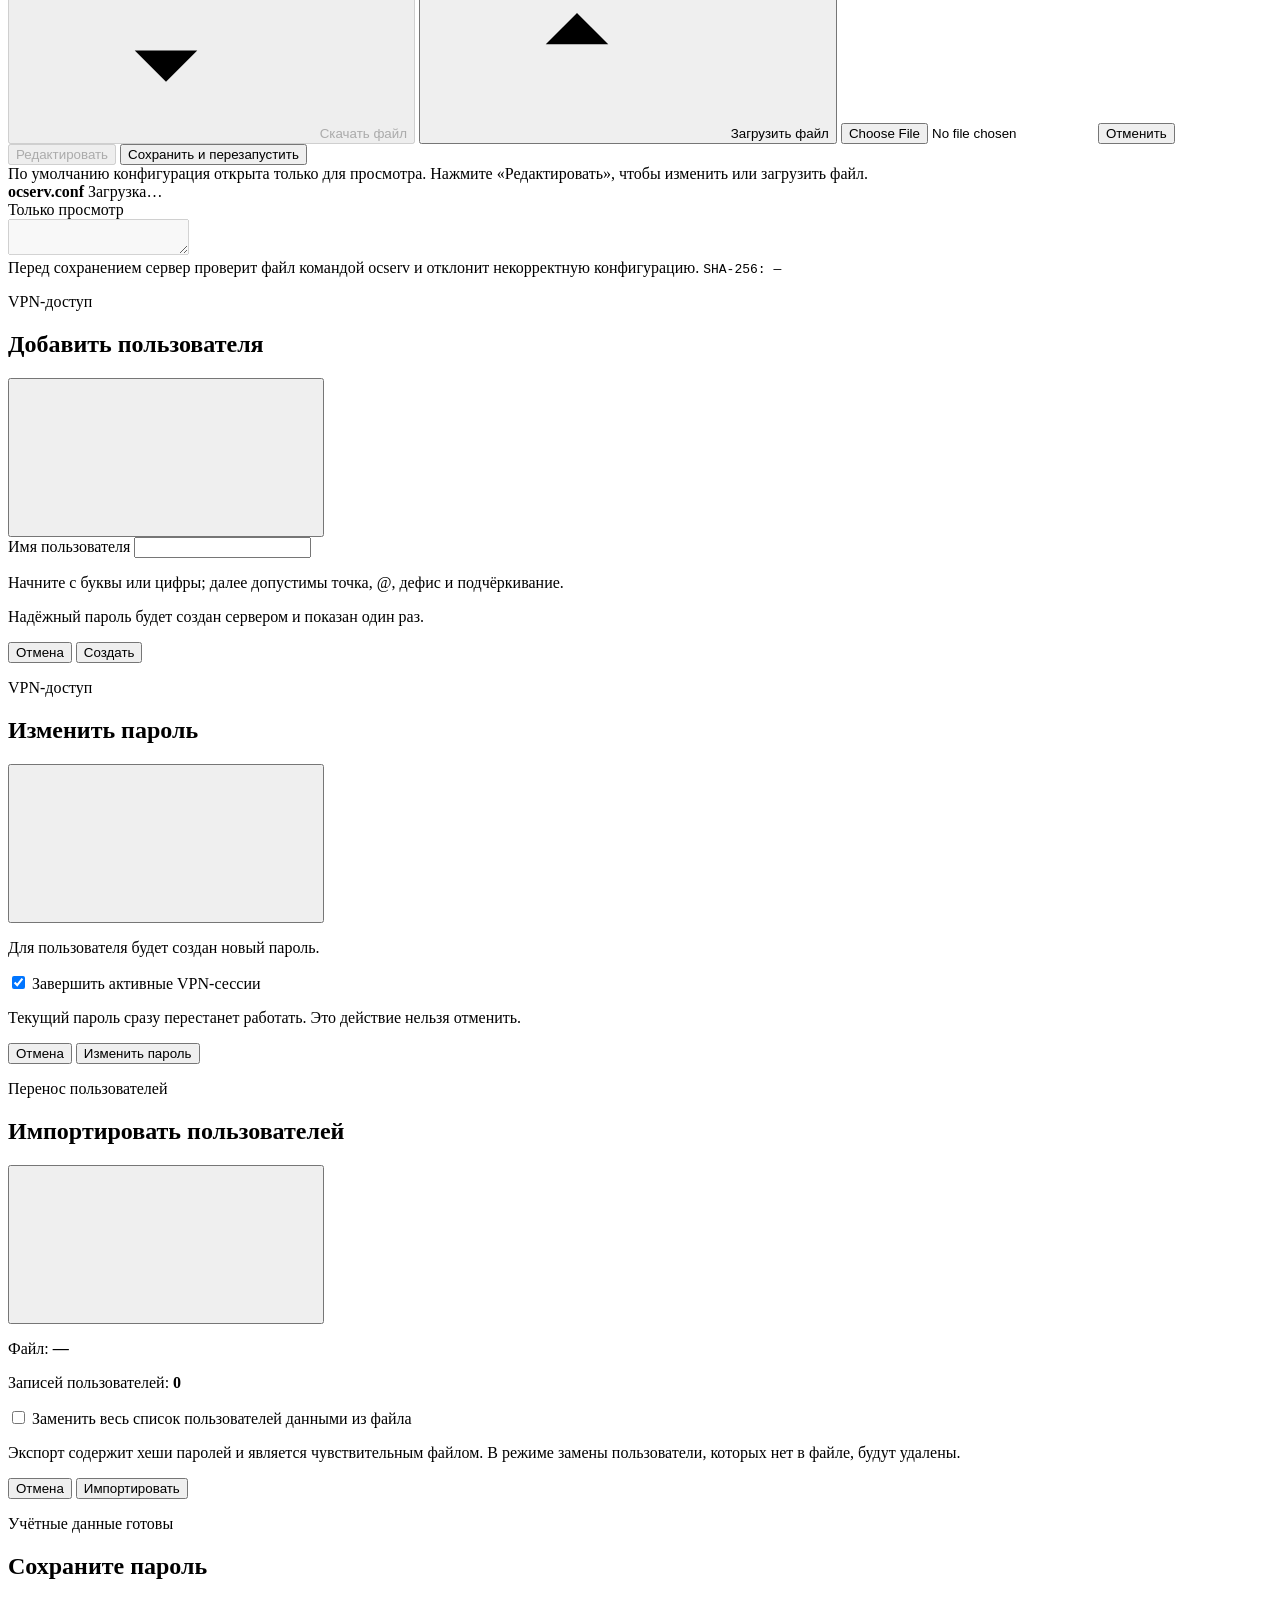
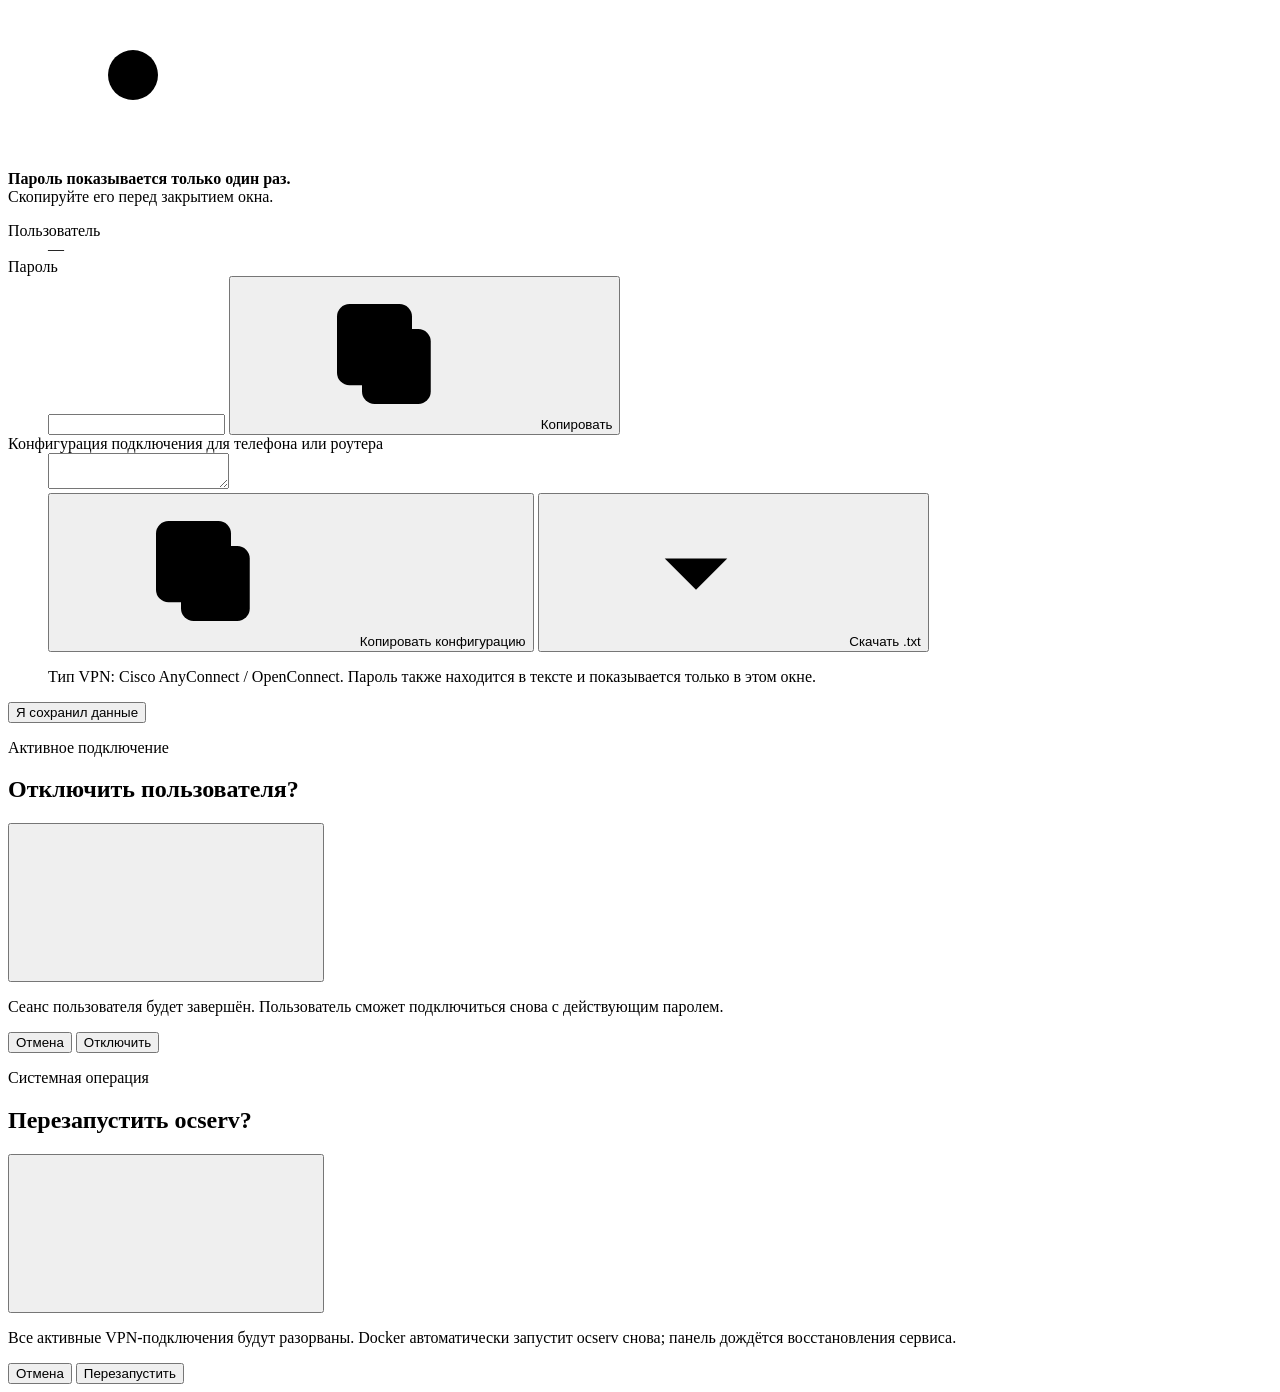
==== commit 9329e3ab: "Merge develop and prepare v0.1.6" ====
--- a/ui/web/app/static/index.html
+++ b/ui/web/app/static/index.html
@@ -35,6 +35,9 @@
     <symbol id="icon-journal" viewBox="0 0 24 24">
       <path d="M6 4h14v16H6zM3 7h3M3 12h3M3 17h3M10 9h6M10 13h6M10 17h4"></path>
     </symbol>
+    <symbol id="icon-config" viewBox="0 0 24 24">
+      <path d="M5 3h10l4 4v14H5zM15 3v5h4M8 12h8M8 16h8"></path>
+    </symbol>
     <symbol id="icon-sun" viewBox="0 0 24 24">
       <path d="M12 3v2M12 19v2M3 12h2M19 12h2M5.6 5.6 7 7M17 17l1.4 1.4M18.4 5.6 17 7M7 17l-1.4 1.4"></path>
       <circle cx="12" cy="12" r="4"></circle>
@@ -67,10 +70,6 @@
     </symbol>
     <symbol id="icon-upload" viewBox="0 0 24 24">
       <path d="M12 16V4M7 9l5-5 5 5M4 20h16"></path>
-    </symbol>
-    <symbol id="icon-logout" viewBox="0 0 24 24">
-      <path d="M10 4H5a2 2 0 0 0-2 2v12a2 2 0 0 0 2 2h5"></path>
-      <path d="M14 8l4 4-4 4M8 12h10"></path>
     </symbol>
     <symbol id="icon-close" viewBox="0 0 24 24">
       <path d="m6 6 12 12M18 6 6 18"></path>
@@ -115,10 +114,6 @@
             <svg class="theme-toggle__icon theme-toggle__icon--moon" aria-hidden="true"><use href="#icon-moon"></use></svg>
           </button>
         </div>
-        <button id="logout-button" class="button button--ghost" type="button">
-          <svg aria-hidden="true"><use href="#icon-logout"></use></svg>
-          <span>Выйти</span>
-        </button>
       </div>
     </header>
 
@@ -142,6 +137,10 @@
           <a class="nav-item" href="#users" data-view="users">
             <svg aria-hidden="true"><use href="#icon-users"></use></svg>
             <span>Пользователи</span>
+          </a>
+          <a class="nav-item" href="#configuration" data-view="configuration">
+            <svg aria-hidden="true"><use href="#icon-config"></use></svg>
+            <span>Конфигурация</span>
           </a>
         </nav>
         <div class="sidebar-service">
@@ -413,6 +412,49 @@
             </footer>
           </div>
         </section>
+
+        <section id="configuration-panel" class="view-panel is-hidden" data-panel="configuration" aria-labelledby="configuration-title">
+          <div class="page-header configuration-header">
+            <div>
+              <h1 id="configuration-title">Конфигурация ocserv</h1>
+              <p class="page-subtitle">Просмотр, скачивание и безопасное применение файла ocserv.conf</p>
+            </div>
+            <div class="page-actions configuration-actions">
+              <button id="configuration-download" class="button button--secondary" type="button" disabled>
+                <svg aria-hidden="true"><use href="#icon-download"></use></svg>
+                <span>Скачать файл</span>
+              </button>
+              <button id="configuration-upload" class="button button--secondary is-hidden" type="button">
+                <svg aria-hidden="true"><use href="#icon-upload"></use></svg>
+                <span>Загрузить файл</span>
+              </button>
+              <input id="configuration-upload-file" class="visually-hidden" type="file" accept="text/plain,.conf,.txt">
+              <button id="configuration-cancel" class="button button--secondary is-hidden" type="button">Отменить</button>
+              <button id="configuration-edit" class="button button--primary" type="button" disabled>Редактировать</button>
+              <button id="configuration-save" class="button button--primary is-hidden" type="button">Сохранить и перезапустить</button>
+            </div>
+          </div>
+
+          <div id="configuration-error" class="alert alert--danger is-hidden" role="alert"></div>
+          <div id="configuration-readonly-note" class="alert configuration-note" role="status">
+            По умолчанию конфигурация открыта только для просмотра. Нажмите «Редактировать», чтобы изменить или загрузить файл.
+          </div>
+
+          <article class="configuration-card">
+            <header class="configuration-meta">
+              <div>
+                <strong>ocserv.conf</strong>
+                <span id="configuration-size">Загрузка…</span>
+              </div>
+              <span id="configuration-mode" class="card-label">Только просмотр</span>
+            </header>
+            <textarea id="configuration-editor" class="configuration-editor" readonly disabled autocomplete="off" autocapitalize="off" spellcheck="false" aria-label="Конфигурация сервера ocserv"></textarea>
+            <footer class="configuration-footer">
+              <span>Перед сохранением сервер проверит файл командой ocserv и отклонит некорректную конфигурацию.</span>
+              <code id="configuration-revision">SHA-256: —</code>
+            </footer>
+          </article>
+        </section>
       </main>
     </div>
   </div>
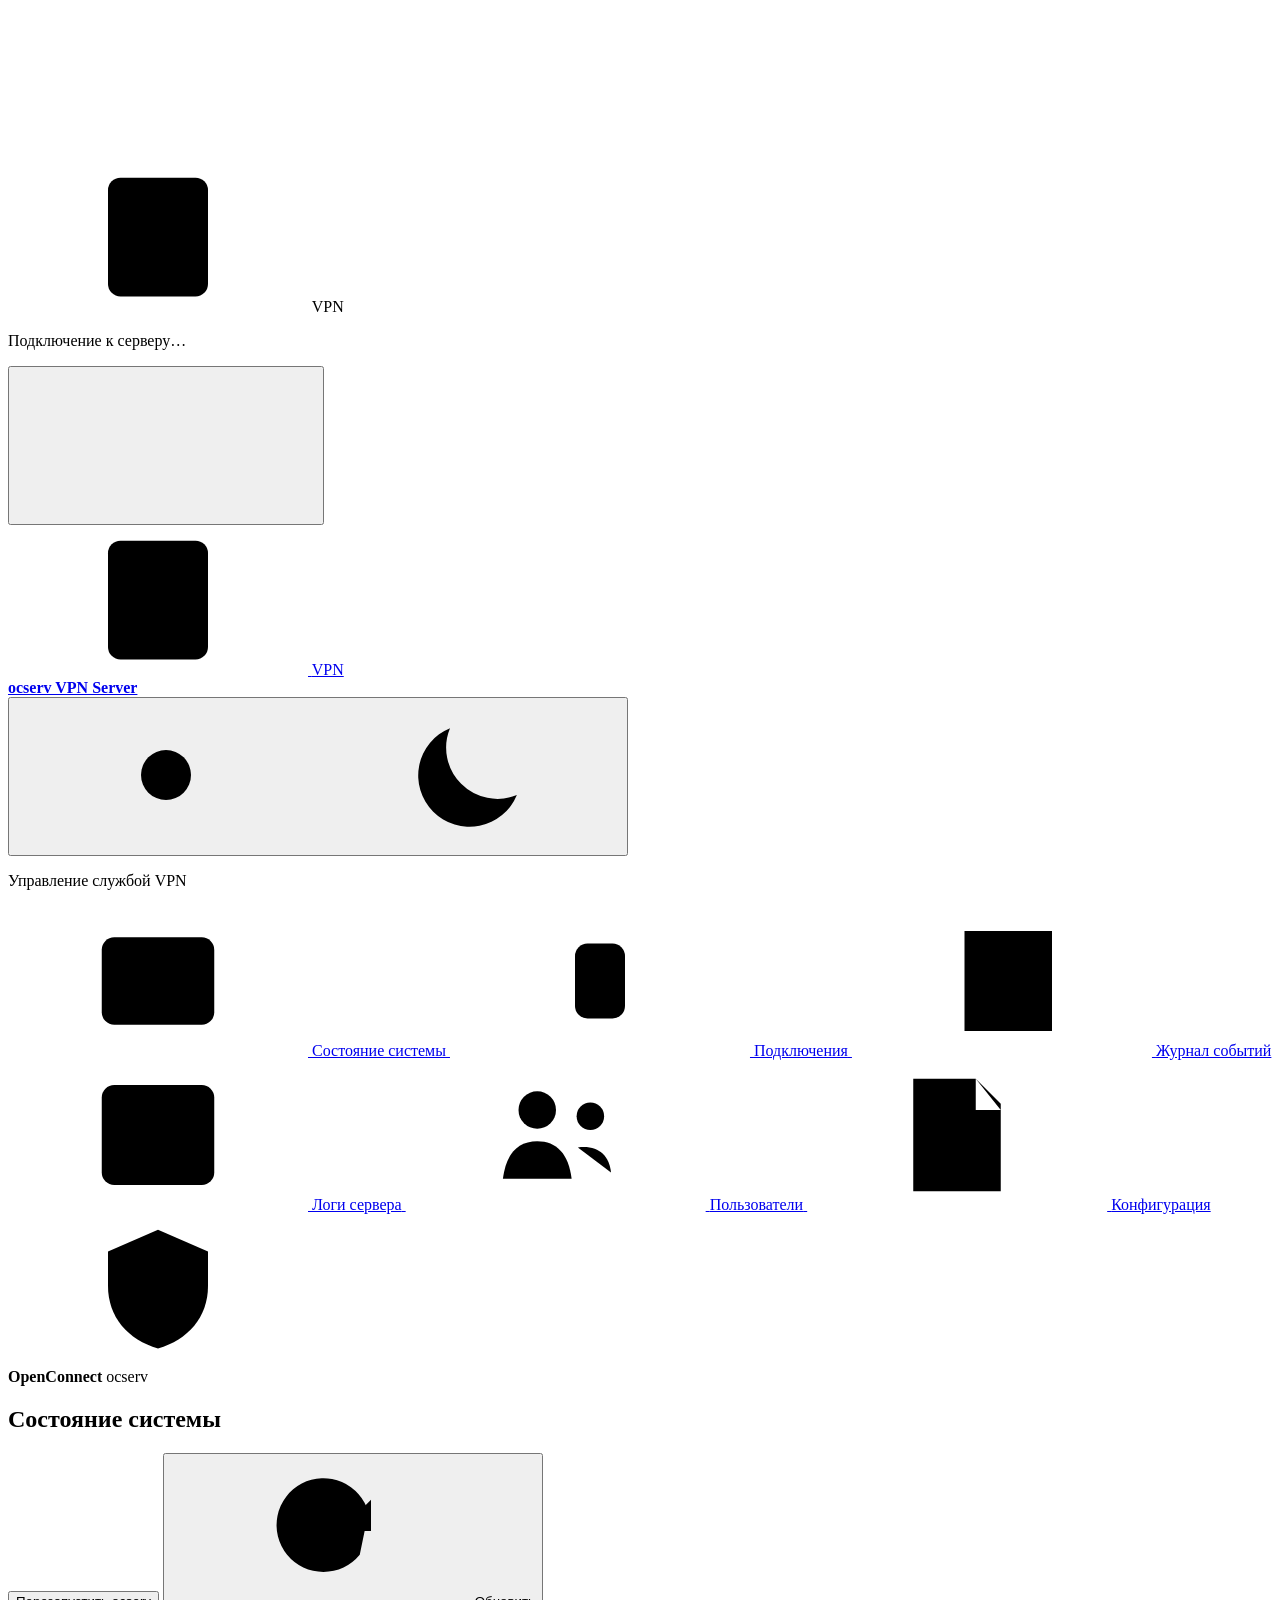
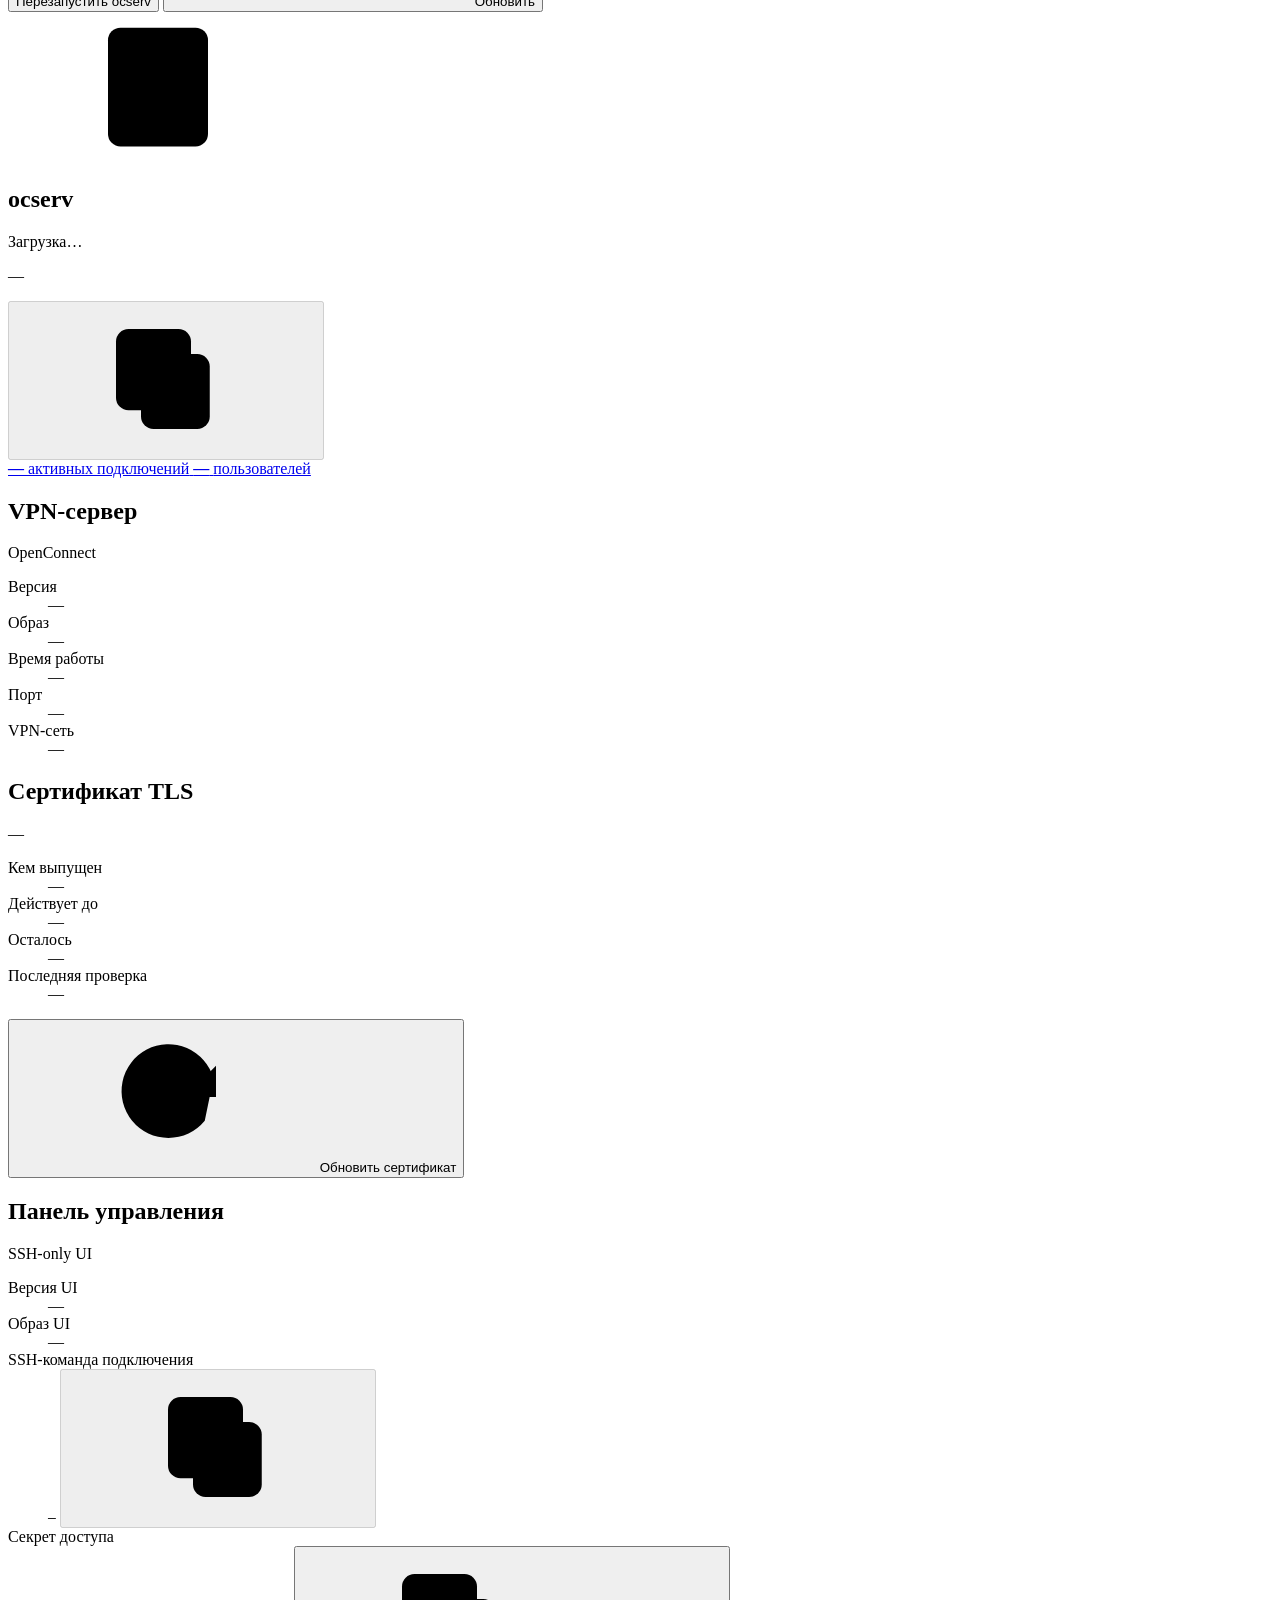
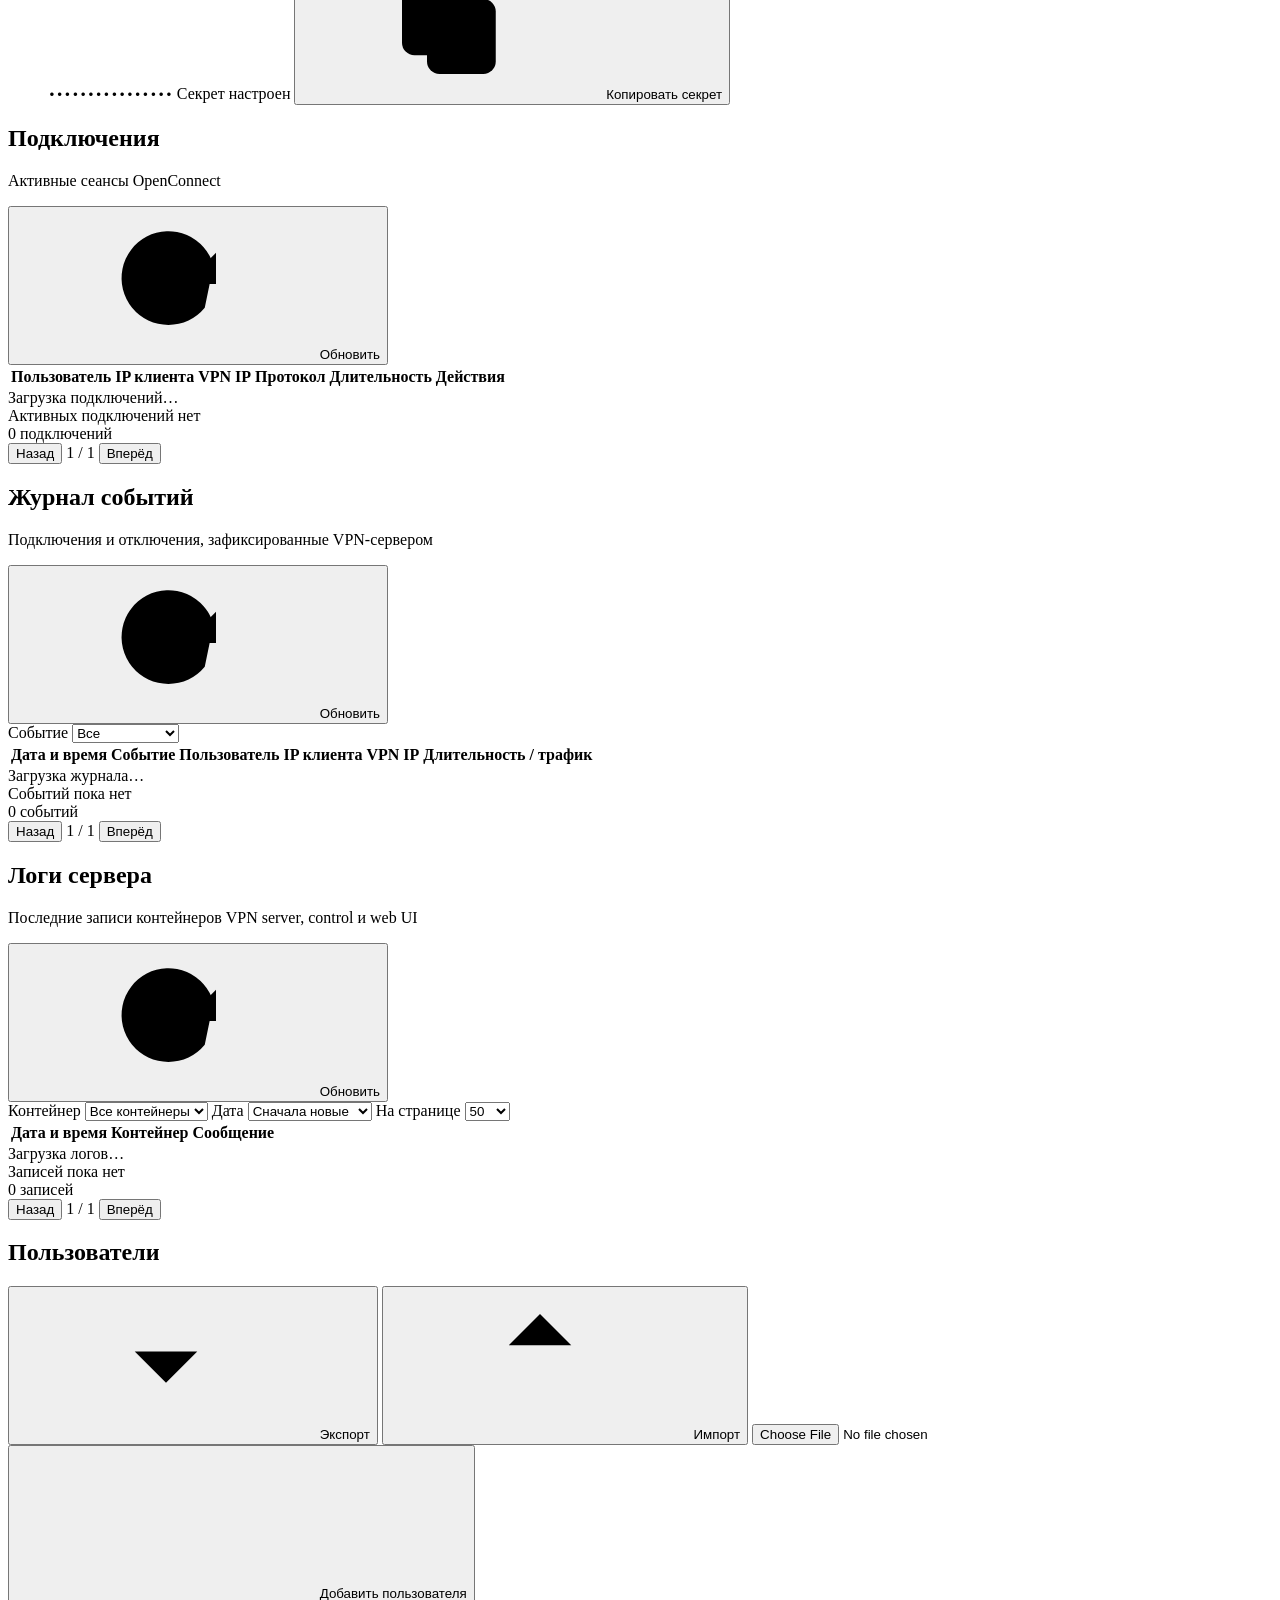
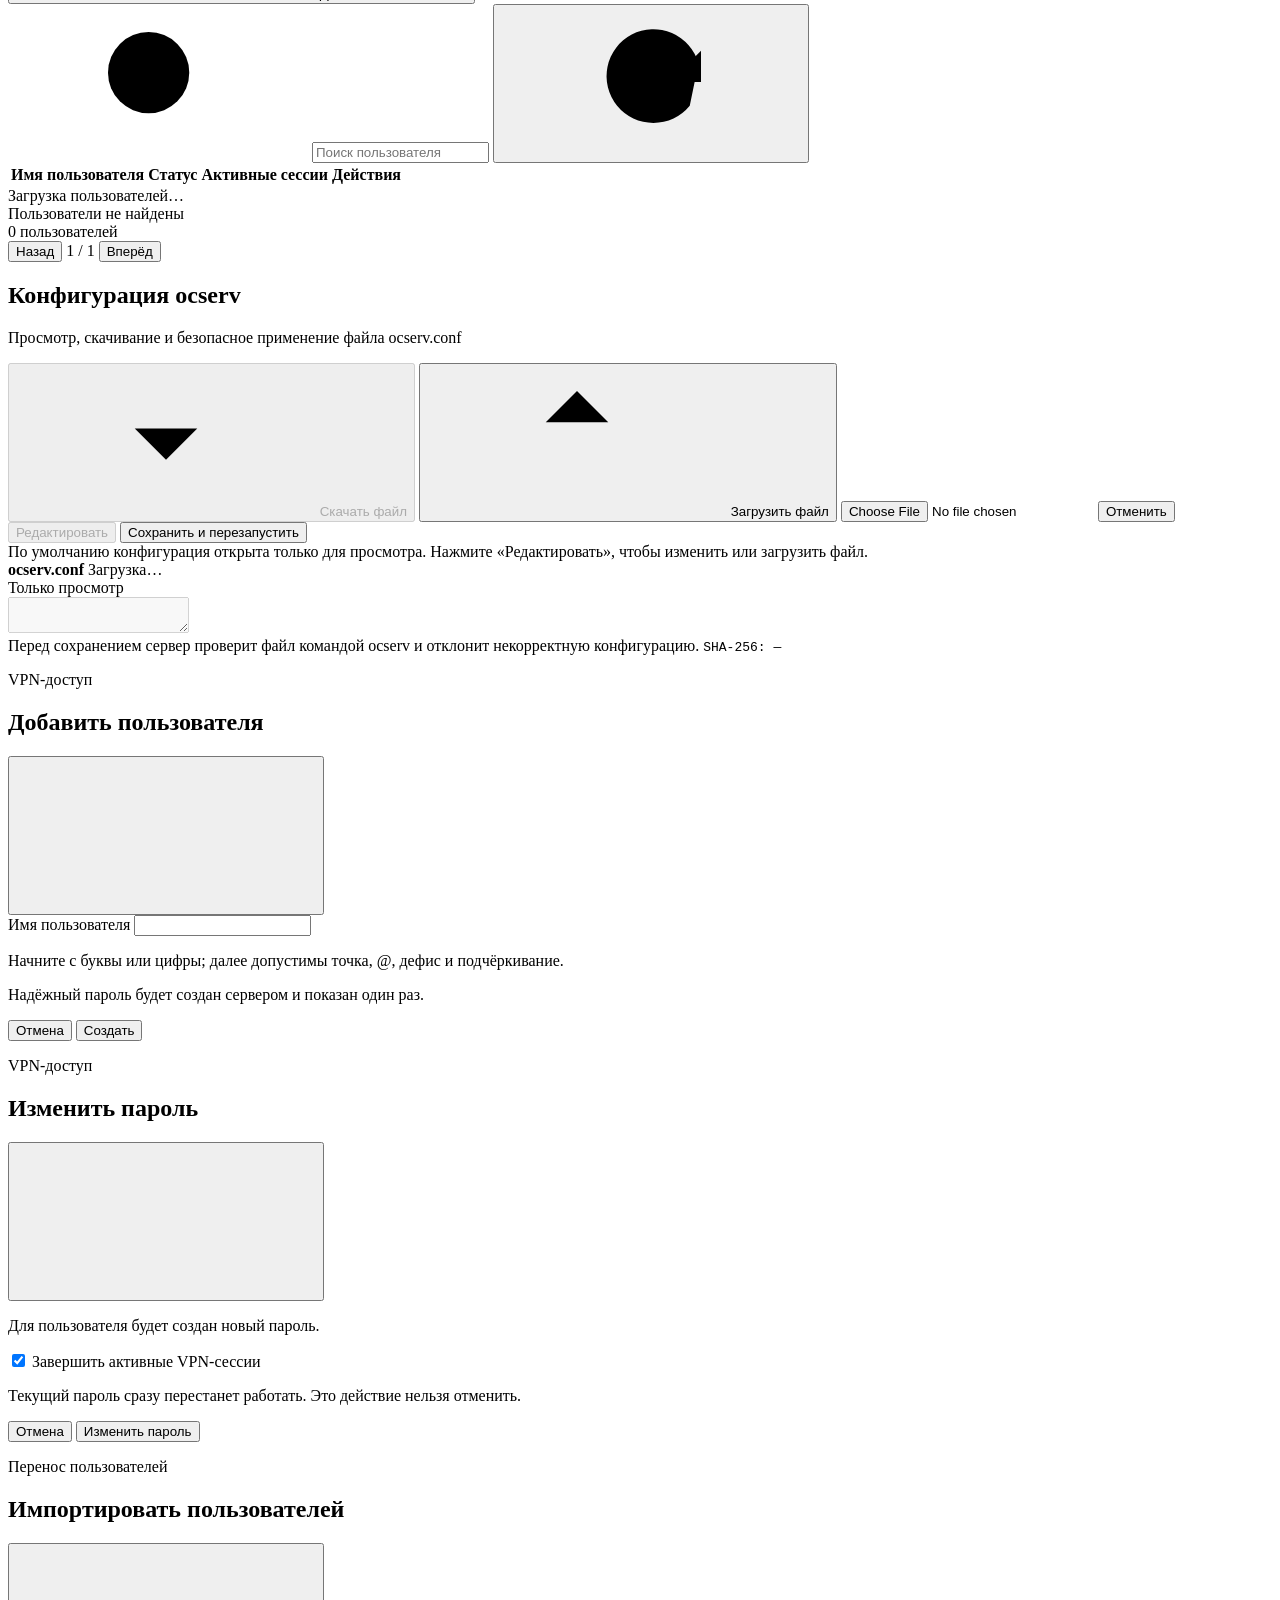
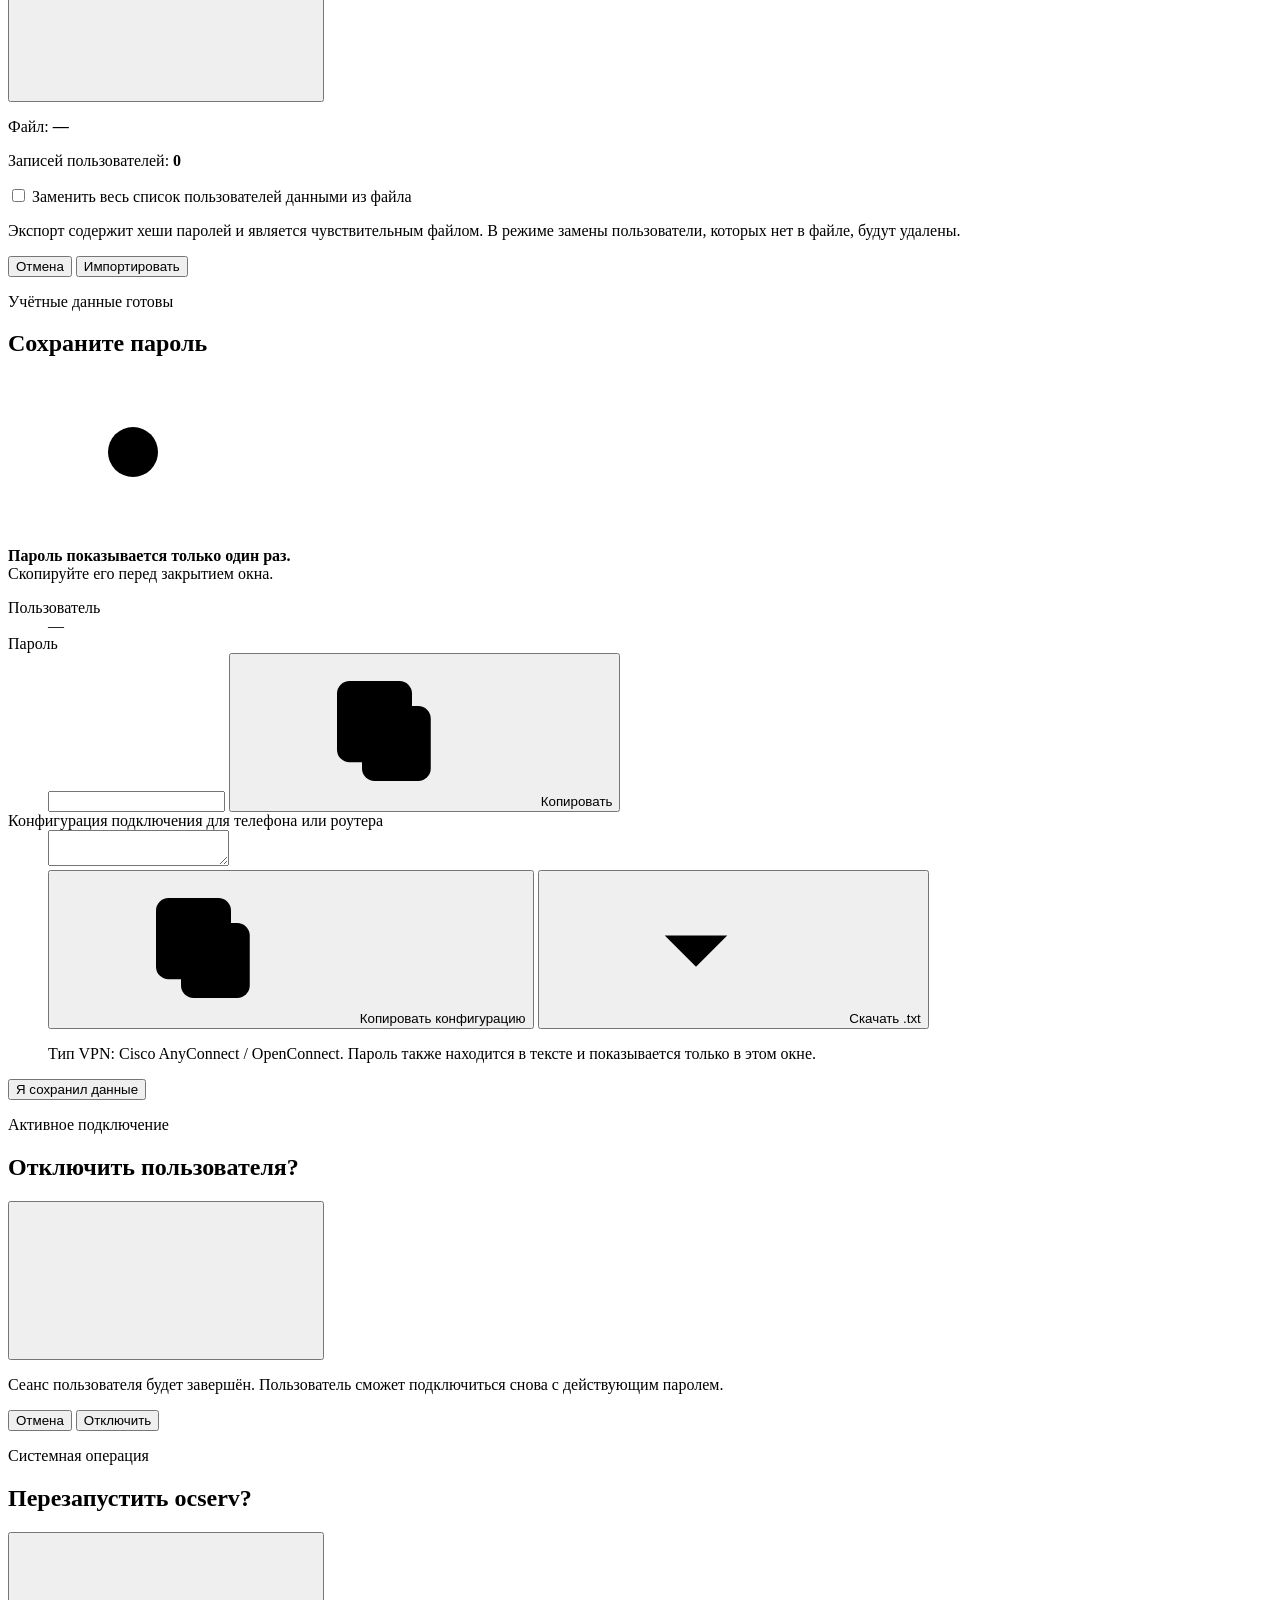
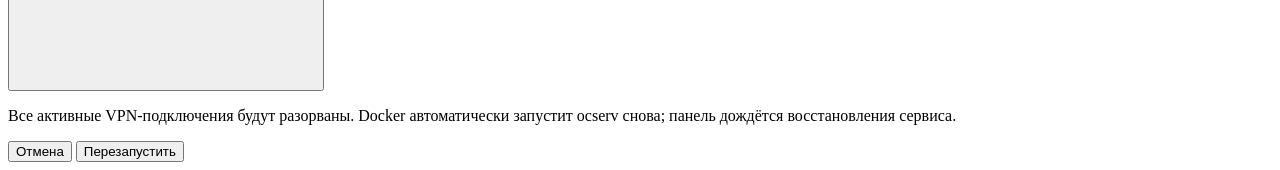
==== commit 66da92fe: "feat: add paginated container logs" ====
--- a/ui/web/app/static/index.html
+++ b/ui/web/app/static/index.html
@@ -35,6 +35,10 @@
     <symbol id="icon-journal" viewBox="0 0 24 24">
       <path d="M6 4h14v16H6zM3 7h3M3 12h3M3 17h3M10 9h6M10 13h6M10 17h4"></path>
     </symbol>
+    <symbol id="icon-logs" viewBox="0 0 24 24">
+      <rect x="3" y="4" width="18" height="16" rx="2"></rect>
+      <path d="m7 9 2.5 2.5L7 14M12 14h5"></path>
+    </symbol>
     <symbol id="icon-config" viewBox="0 0 24 24">
       <path d="M5 3h10l4 4v14H5zM15 3v5h4M8 12h8M8 16h8"></path>
     </symbol>
@@ -133,6 +137,10 @@
           <a class="nav-item" href="#journal" data-view="journal">
             <svg aria-hidden="true"><use href="#icon-journal"></use></svg>
             <span>Журнал событий</span>
+          </a>
+          <a class="nav-item" href="#logs" data-view="logs">
+            <svg aria-hidden="true"><use href="#icon-logs"></use></svg>
+            <span>Логи сервера</span>
           </a>
           <a class="nav-item" href="#users" data-view="users">
             <svg aria-hidden="true"><use href="#icon-users"></use></svg>
@@ -350,6 +358,68 @@
           </div>
         </section>
 
+        <section id="logs-panel" class="view-panel is-hidden" data-panel="logs" aria-labelledby="logs-title">
+          <div class="page-header">
+            <div>
+              <h1 id="logs-title">Логи сервера</h1>
+              <p class="page-subtitle">Последние записи контейнеров VPN server, control и web UI</p>
+            </div>
+            <button id="logs-refresh" class="button button--secondary" type="button">
+              <svg aria-hidden="true"><use href="#icon-refresh"></use></svg>
+              <span>Обновить</span>
+            </button>
+          </div>
+          <div id="logs-error" class="alert alert--danger is-hidden" role="alert"></div>
+          <div class="table-card">
+            <div class="table-toolbar logs-toolbar">
+              <label class="select-field" for="logs-source">
+                <span>Контейнер</span>
+                <select id="logs-source">
+                  <option value="all">Все контейнеры</option>
+                  <option value="server">VPN server</option>
+                  <option value="control">Control</option>
+                  <option value="ui">Web UI</option>
+                </select>
+              </label>
+              <label class="select-field" for="logs-sort">
+                <span>Дата</span>
+                <select id="logs-sort">
+                  <option value="desc">Сначала новые</option>
+                  <option value="asc">Сначала старые</option>
+                </select>
+              </label>
+              <label class="select-field" for="logs-page-size">
+                <span>На странице</span>
+                <select id="logs-page-size">
+                  <option value="25">25</option>
+                  <option value="50" selected>50</option>
+                  <option value="100">100</option>
+                </select>
+              </label>
+            </div>
+            <div class="table-scroll is-empty">
+              <table class="container-logs-table">
+                <thead><tr>
+                  <th scope="col">Дата и время</th>
+                  <th scope="col">Контейнер</th>
+                  <th scope="col">Сообщение</th>
+                </tr></thead>
+                <tbody id="logs-table-body"></tbody>
+              </table>
+              <div id="logs-loading" class="table-state"><div class="spinner" aria-hidden="true"></div><span>Загрузка логов…</span></div>
+              <div id="logs-empty" class="table-state is-hidden">Записей пока нет</div>
+            </div>
+            <footer class="table-footer">
+              <span id="logs-count">0 записей</span>
+              <div class="pagination" aria-label="Страницы логов сервера">
+                <button id="logs-prev" class="pagination-button" type="button">Назад</button>
+                <span id="logs-page" class="pagination-page">1 / 1</span>
+                <button id="logs-next" class="pagination-button" type="button">Вперёд</button>
+              </div>
+            </footer>
+          </div>
+        </section>
+
         <section id="users-panel" class="view-panel is-hidden" data-panel="users" aria-labelledby="users-title">
           <div class="page-header page-header--users">
             <div>
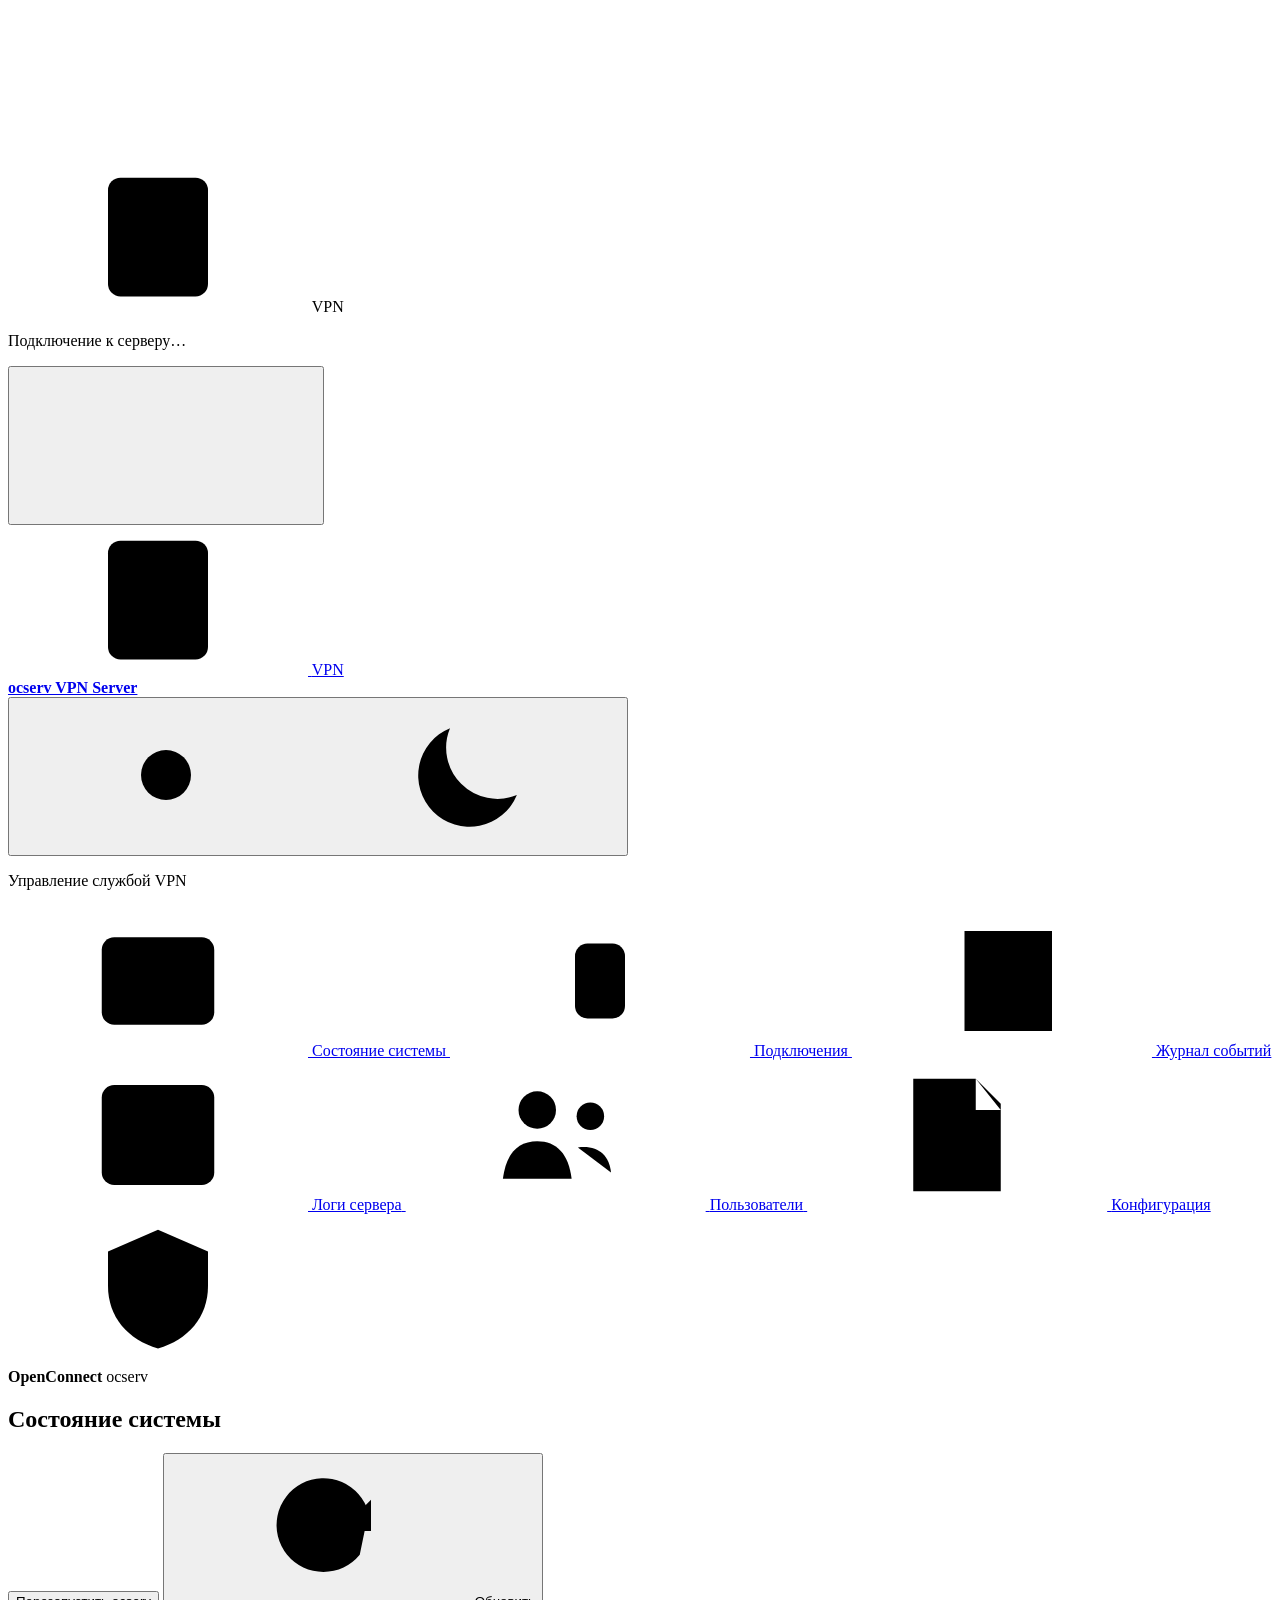
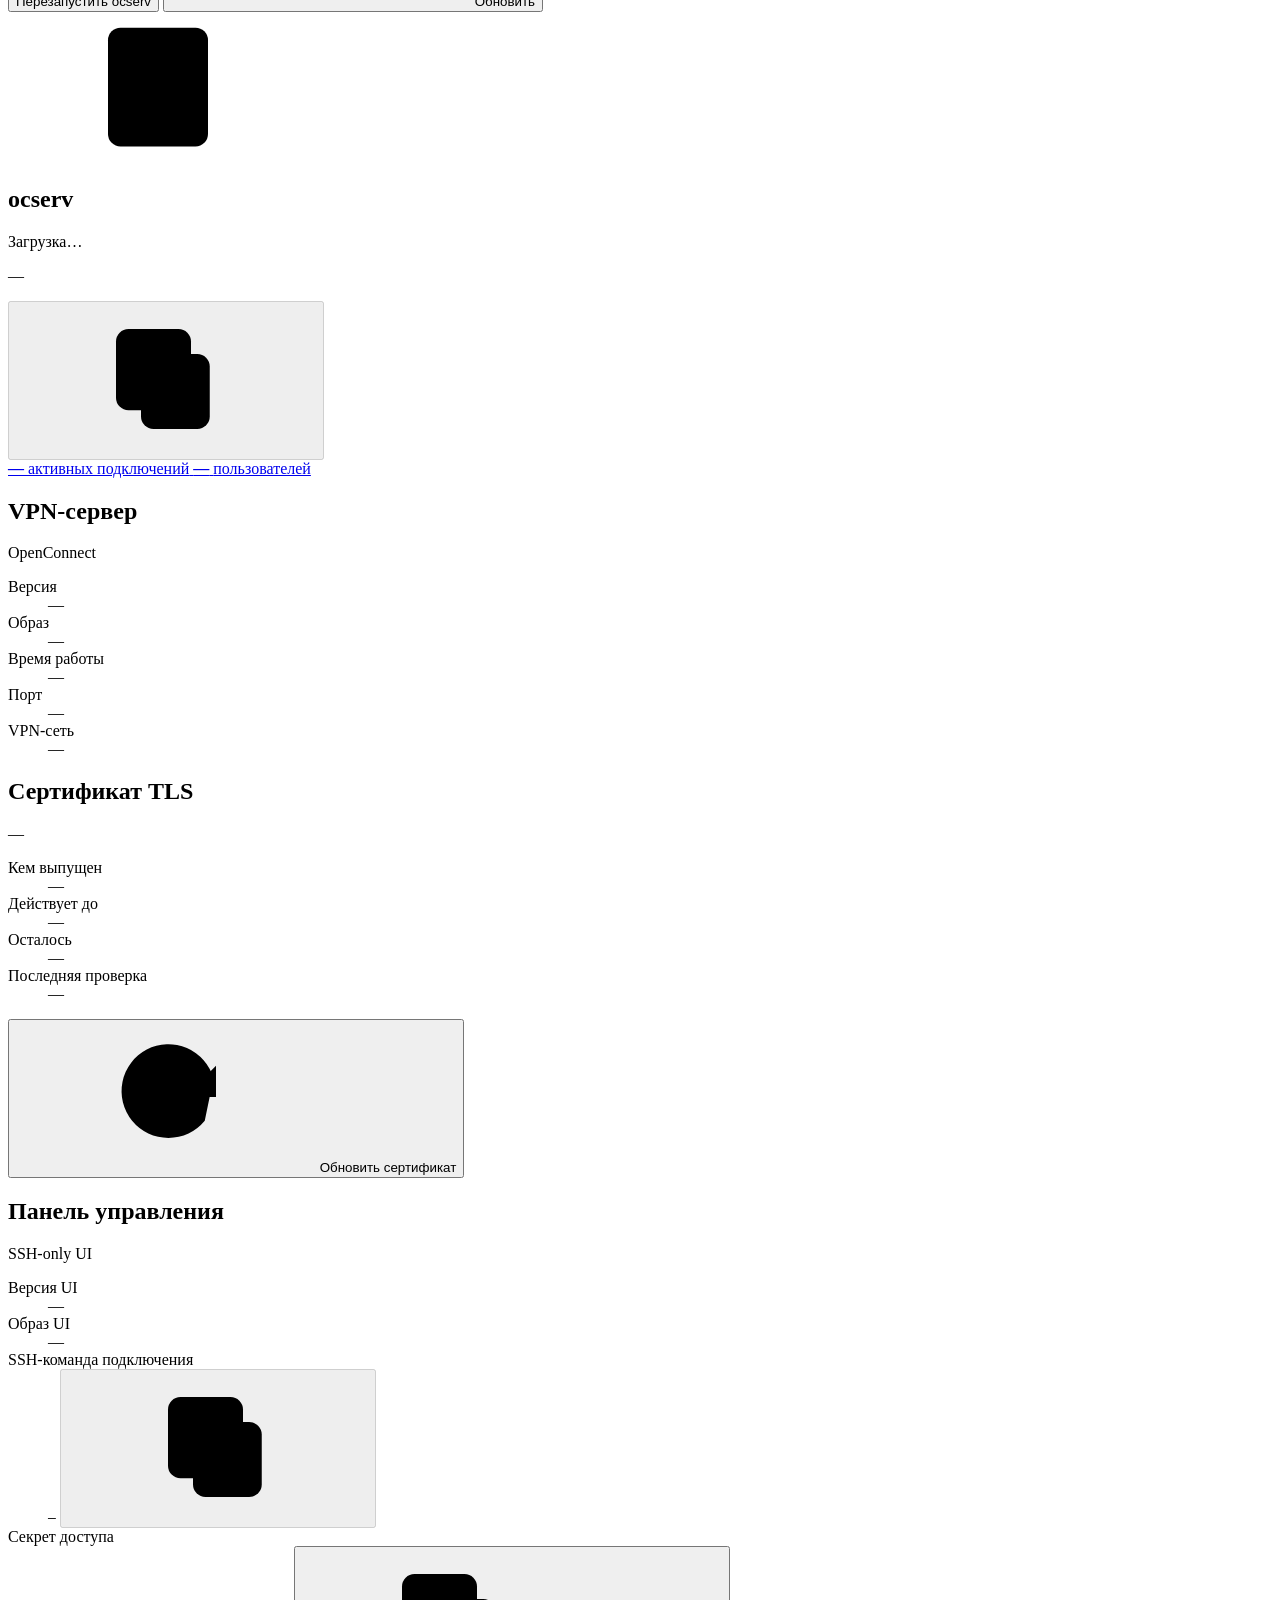
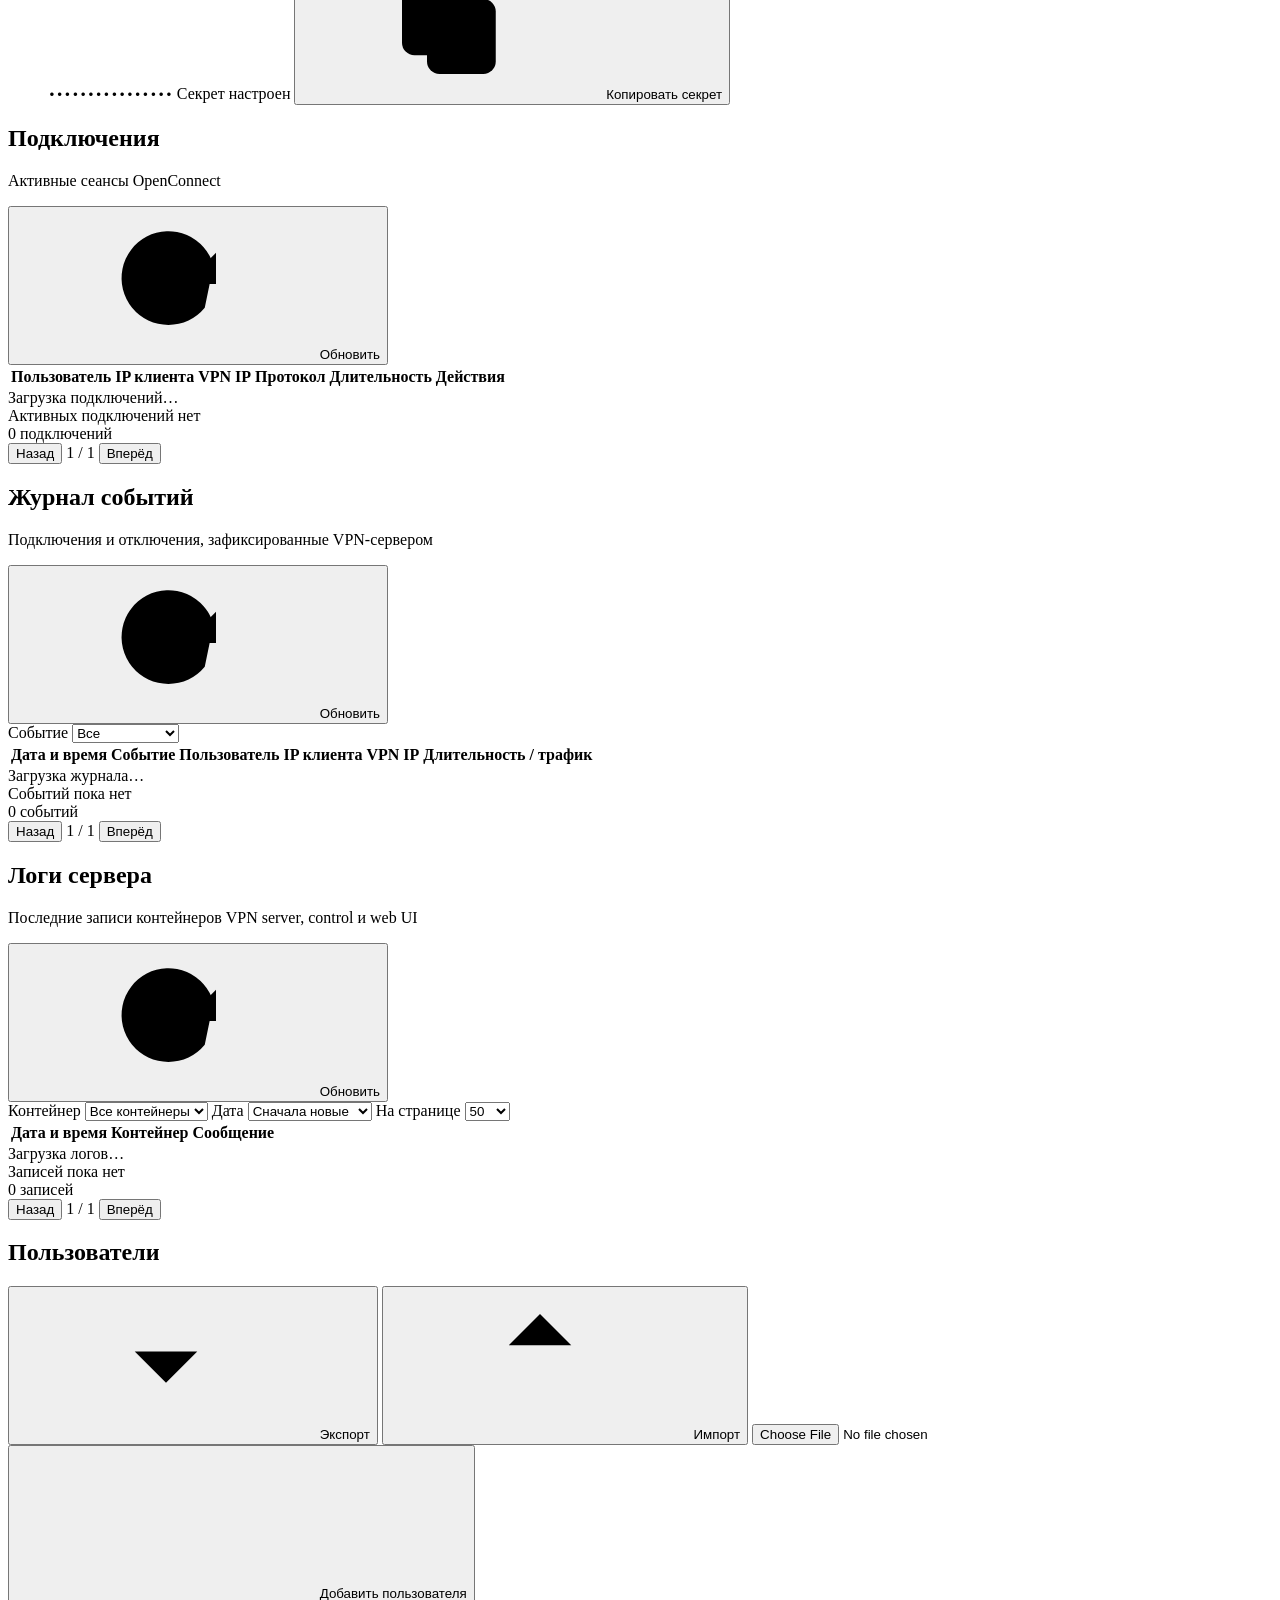
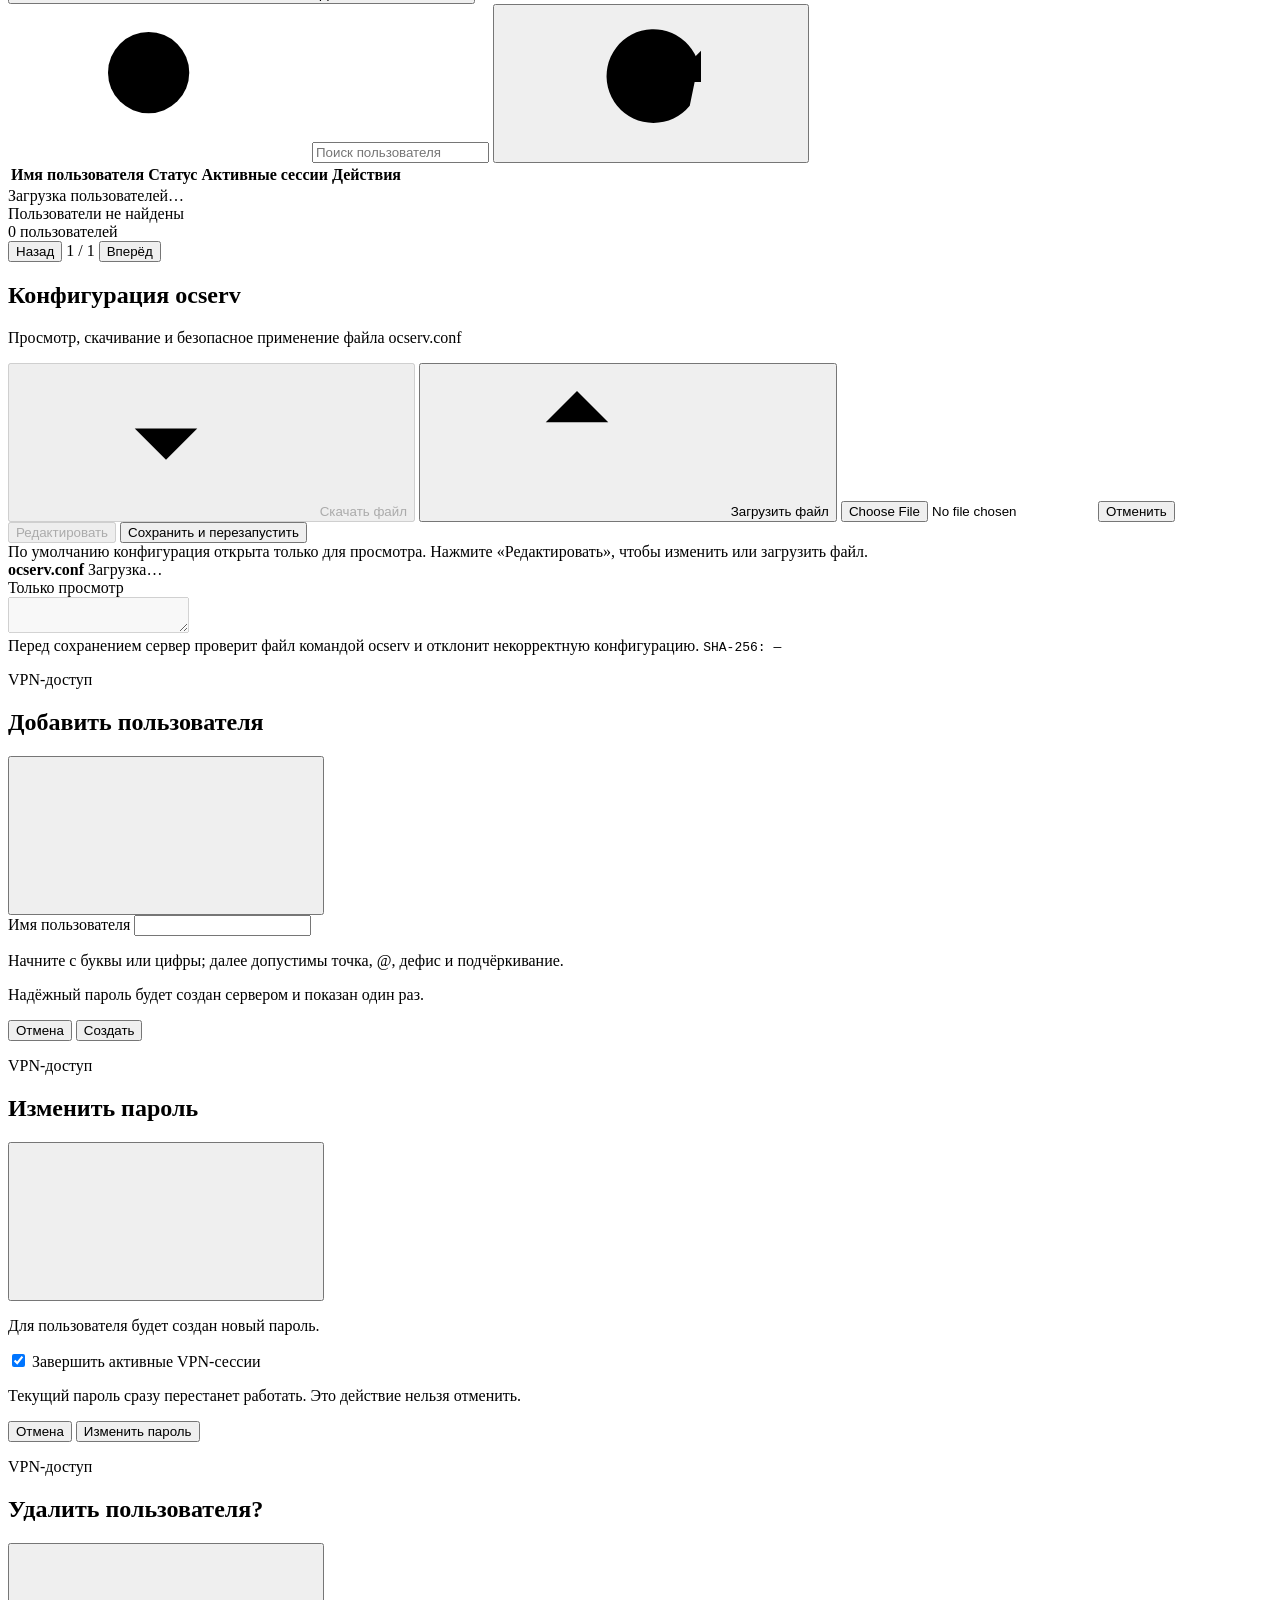
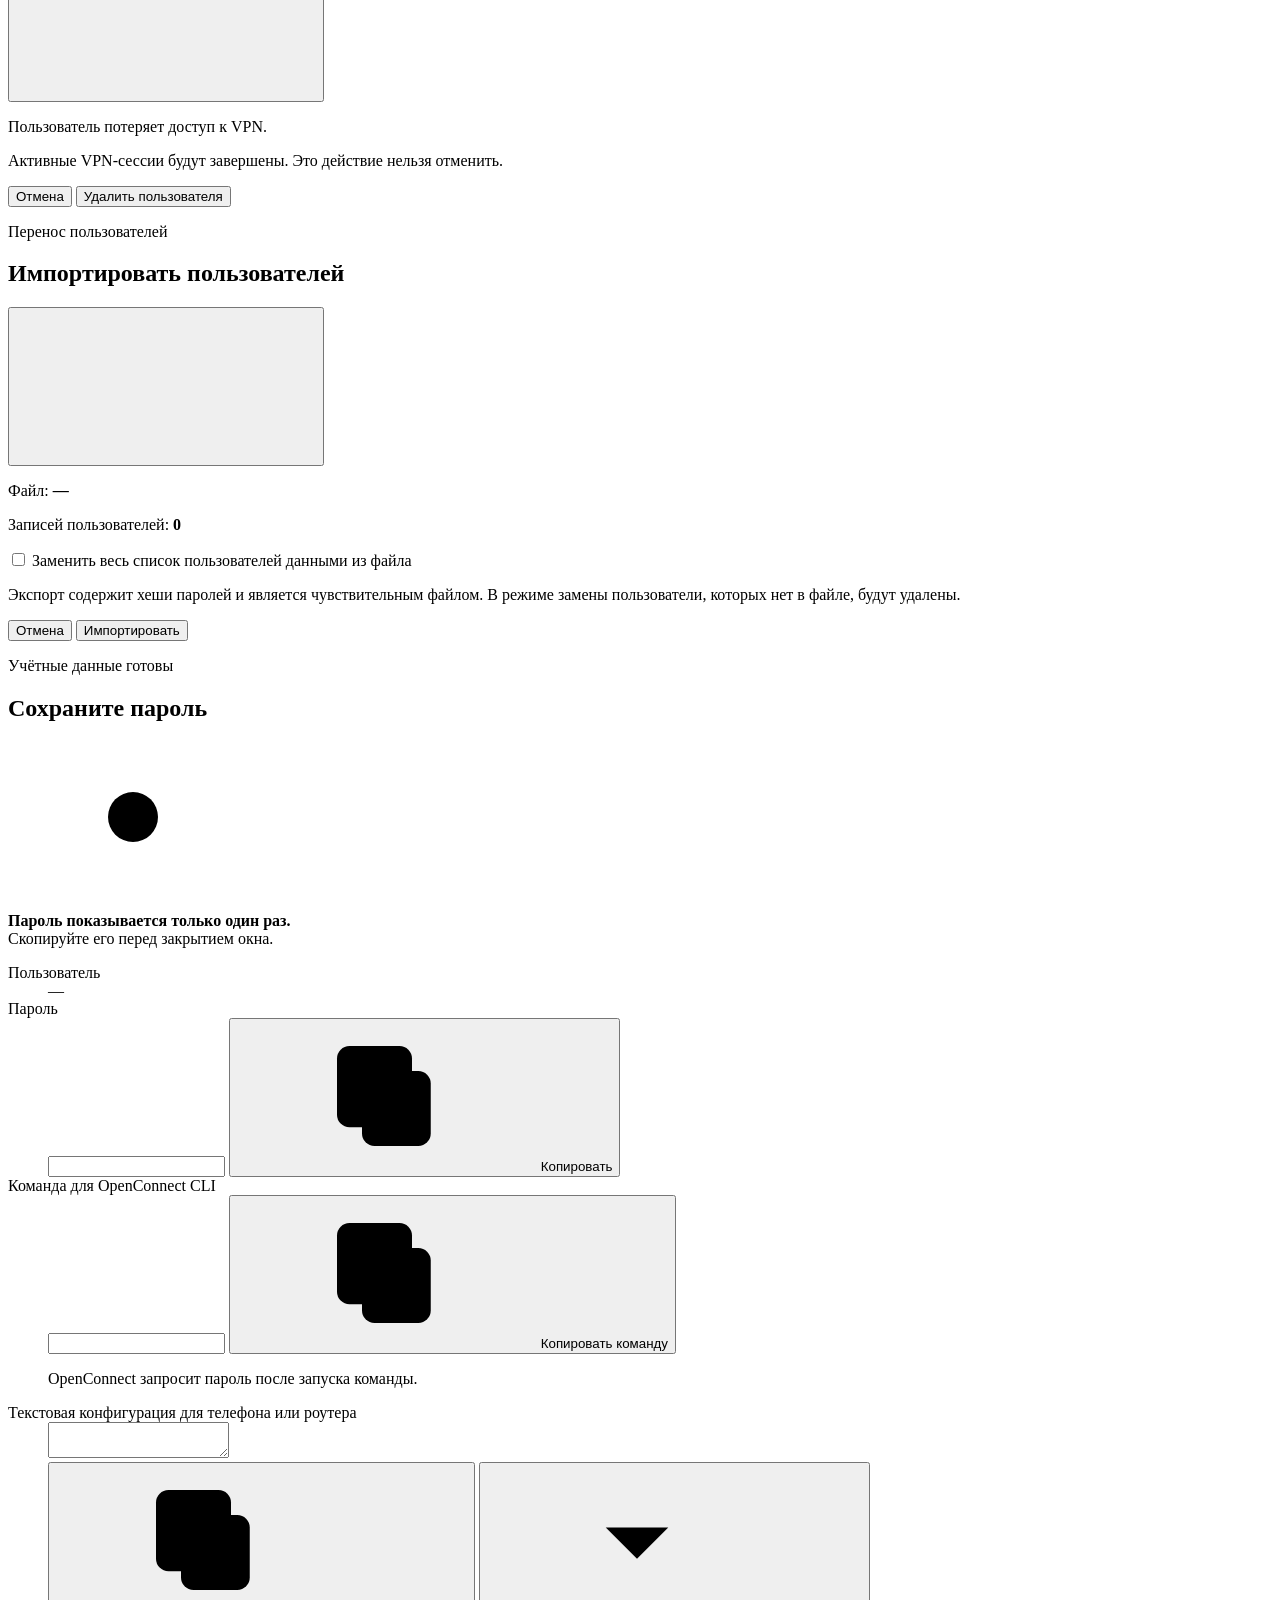
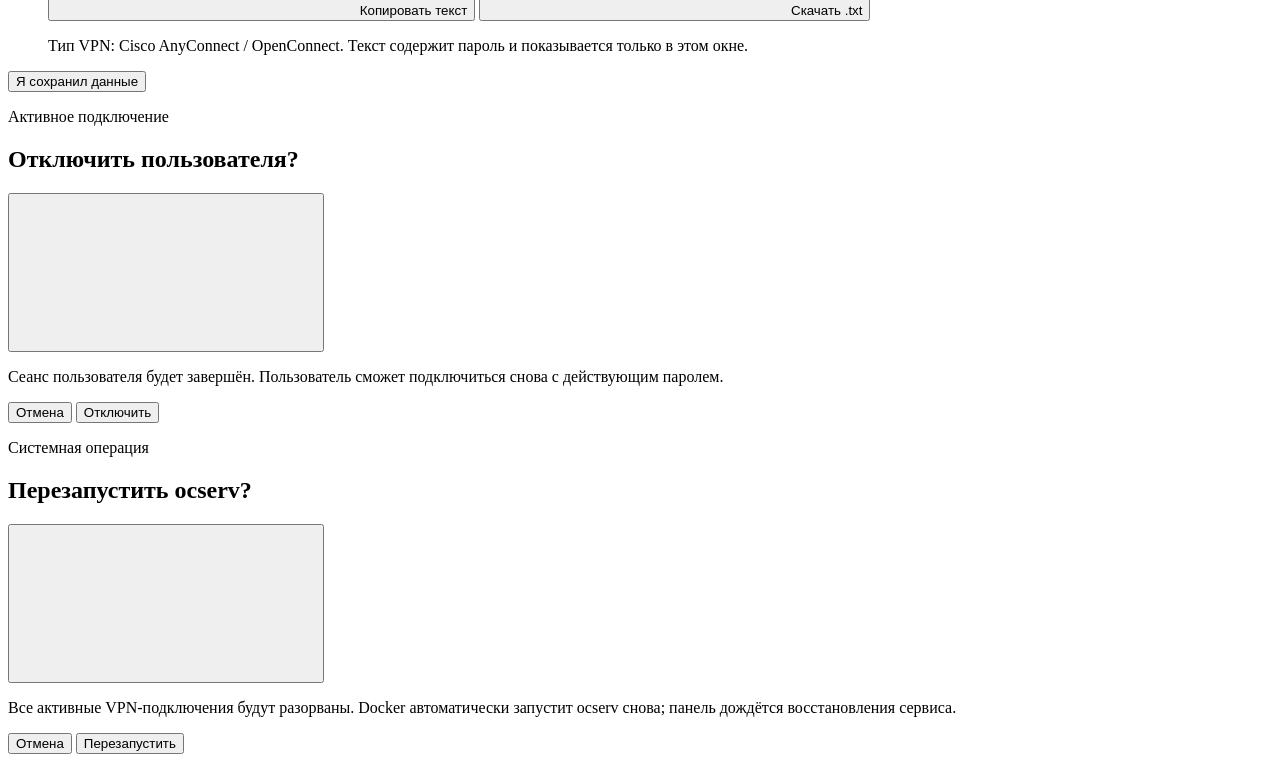
==== commit dd86bb50: "Split credential profiles and add user deletion" ====
--- a/ui/web/app/static/index.html
+++ b/ui/web/app/static/index.html
@@ -584,6 +584,29 @@
       </form>
     </section>
 
+    <section id="delete-user-modal" class="modal is-hidden" role="dialog" aria-modal="true" aria-labelledby="delete-user-title">
+      <header class="modal-header">
+        <div>
+          <p class="eyebrow">VPN-доступ</p>
+          <h2 id="delete-user-title">Удалить пользователя?</h2>
+        </div>
+        <button class="icon-button modal-close" type="button" aria-label="Закрыть окно">
+          <svg aria-hidden="true"><use href="#icon-close"></use></svg>
+        </button>
+      </header>
+      <form id="delete-user-form">
+        <div class="modal-body">
+          <div id="delete-user-error" class="alert alert--danger is-hidden" role="alert"></div>
+          <p>Пользователь <strong id="delete-username"></strong> потеряет доступ к VPN.</p>
+          <p class="modal-note modal-note--warning">Активные VPN-сессии будут завершены. Это действие нельзя отменить.</p>
+        </div>
+        <footer class="modal-actions">
+          <button class="button button--secondary modal-close" type="button">Отмена</button>
+          <button id="delete-user-submit" class="button button--danger" type="submit">Удалить пользователя</button>
+        </footer>
+      </form>
+    </section>
+
     <section id="import-users-modal" class="modal is-hidden" role="dialog" aria-modal="true" aria-labelledby="import-users-title">
       <header class="modal-header">
         <div>
@@ -640,20 +663,33 @@
             </dd>
           </div>
           <div>
-            <dt>Конфигурация подключения для телефона или роутера</dt>
+            <dt>Команда для OpenConnect CLI</dt>
+            <dd>
+              <div class="credential-cli-output">
+                <input id="credential-cli" type="text" readonly autocomplete="off" spellcheck="false" aria-label="Команда OpenConnect CLI">
+                <button id="copy-cli-button" class="button button--secondary" type="button">
+                  <svg aria-hidden="true"><use href="#icon-copy"></use></svg>
+                  <span>Копировать команду</span>
+                </button>
+              </div>
+              <p class="credential-help">OpenConnect запросит пароль после запуска команды.</p>
+            </dd>
+          </div>
+          <div>
+            <dt>Текстовая конфигурация для телефона или роутера</dt>
             <dd>
               <textarea id="credential-config" class="config-output" readonly autocomplete="off" spellcheck="false" aria-label="Текстовая конфигурация VPN"></textarea>
               <div class="credential-config-actions">
                 <button id="copy-config-button" class="button button--secondary" type="button">
                   <svg aria-hidden="true"><use href="#icon-copy"></use></svg>
-                  <span>Копировать конфигурацию</span>
+                  <span>Копировать текст</span>
                 </button>
                 <button id="download-config-button" class="button button--secondary" type="button">
                   <svg aria-hidden="true"><use href="#icon-download"></use></svg>
                   <span>Скачать .txt</span>
                 </button>
               </div>
-              <p class="field-help">Тип VPN: Cisco AnyConnect / OpenConnect. Пароль также находится в тексте и показывается только в этом окне.</p>
+              <p class="credential-help">Тип VPN: Cisco AnyConnect / OpenConnect. Текст содержит пароль и показывается только в этом окне.</p>
             </dd>
           </div>
         </dl>
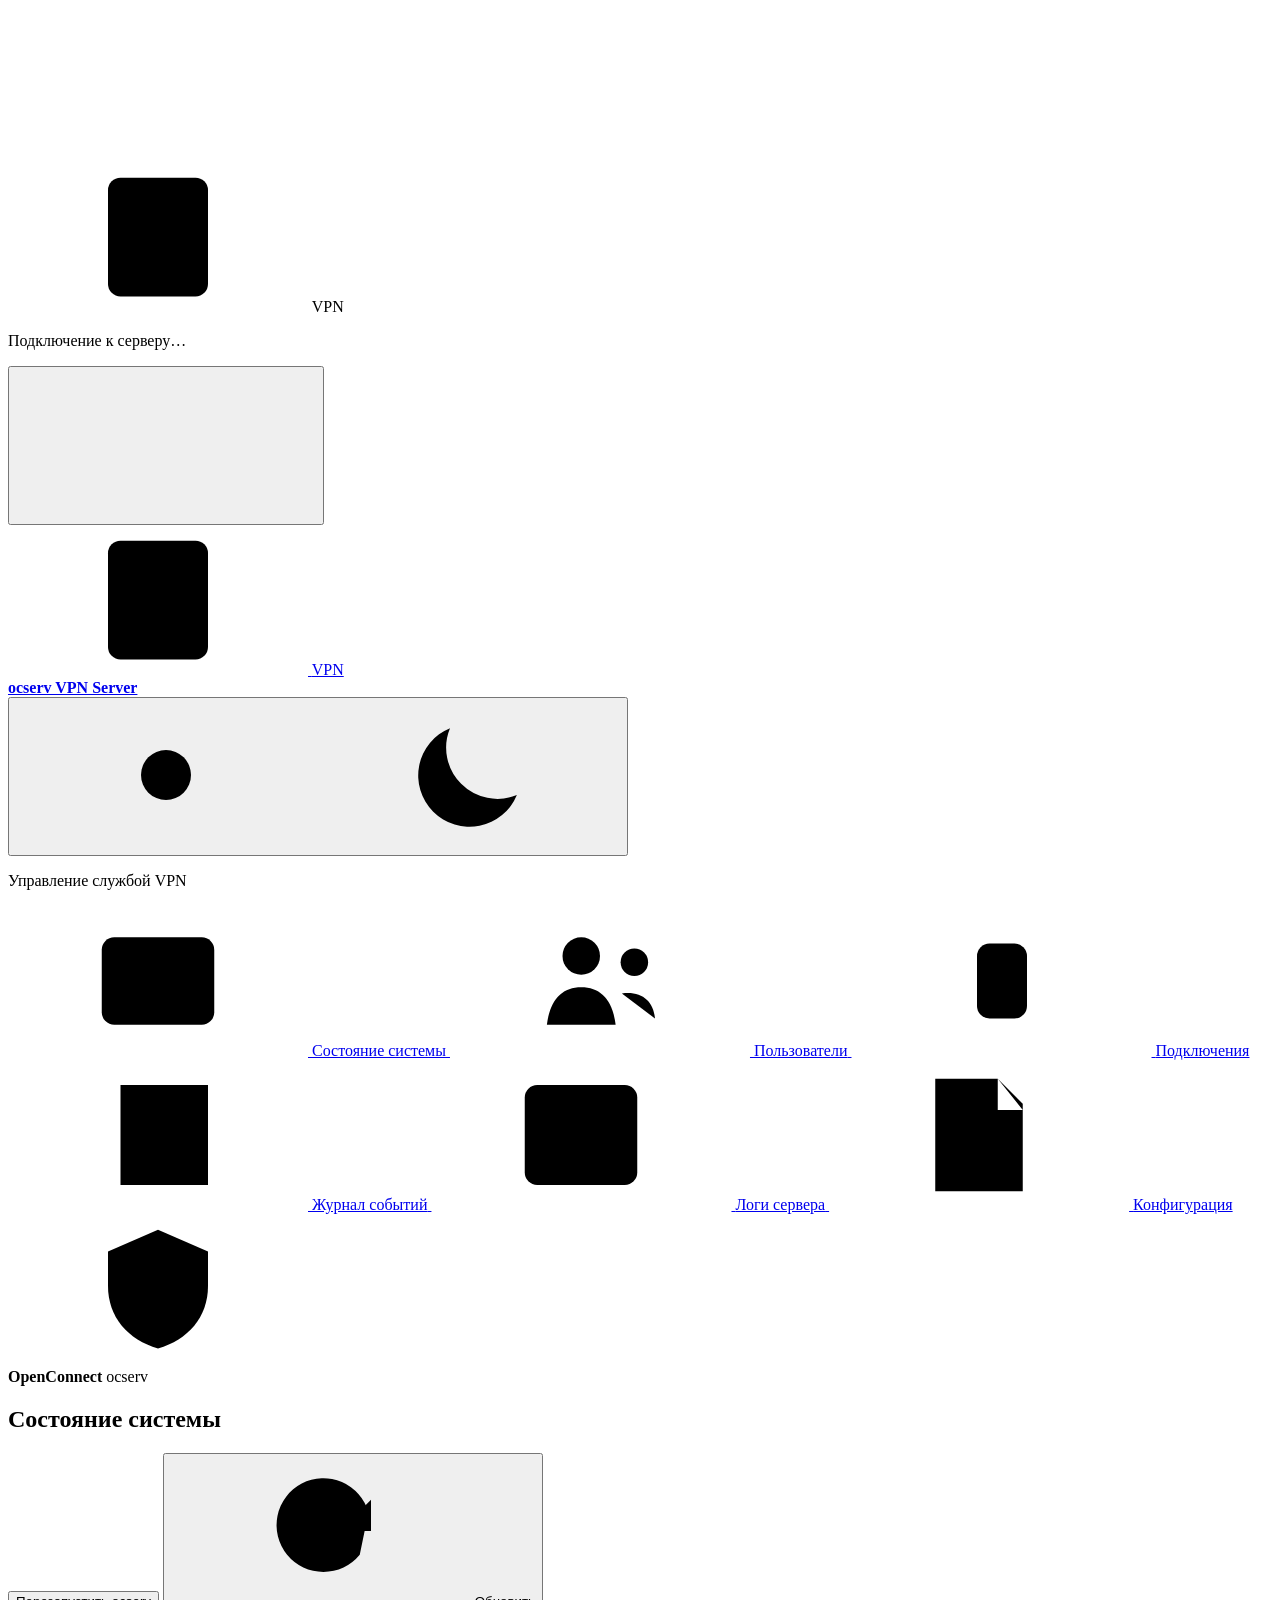
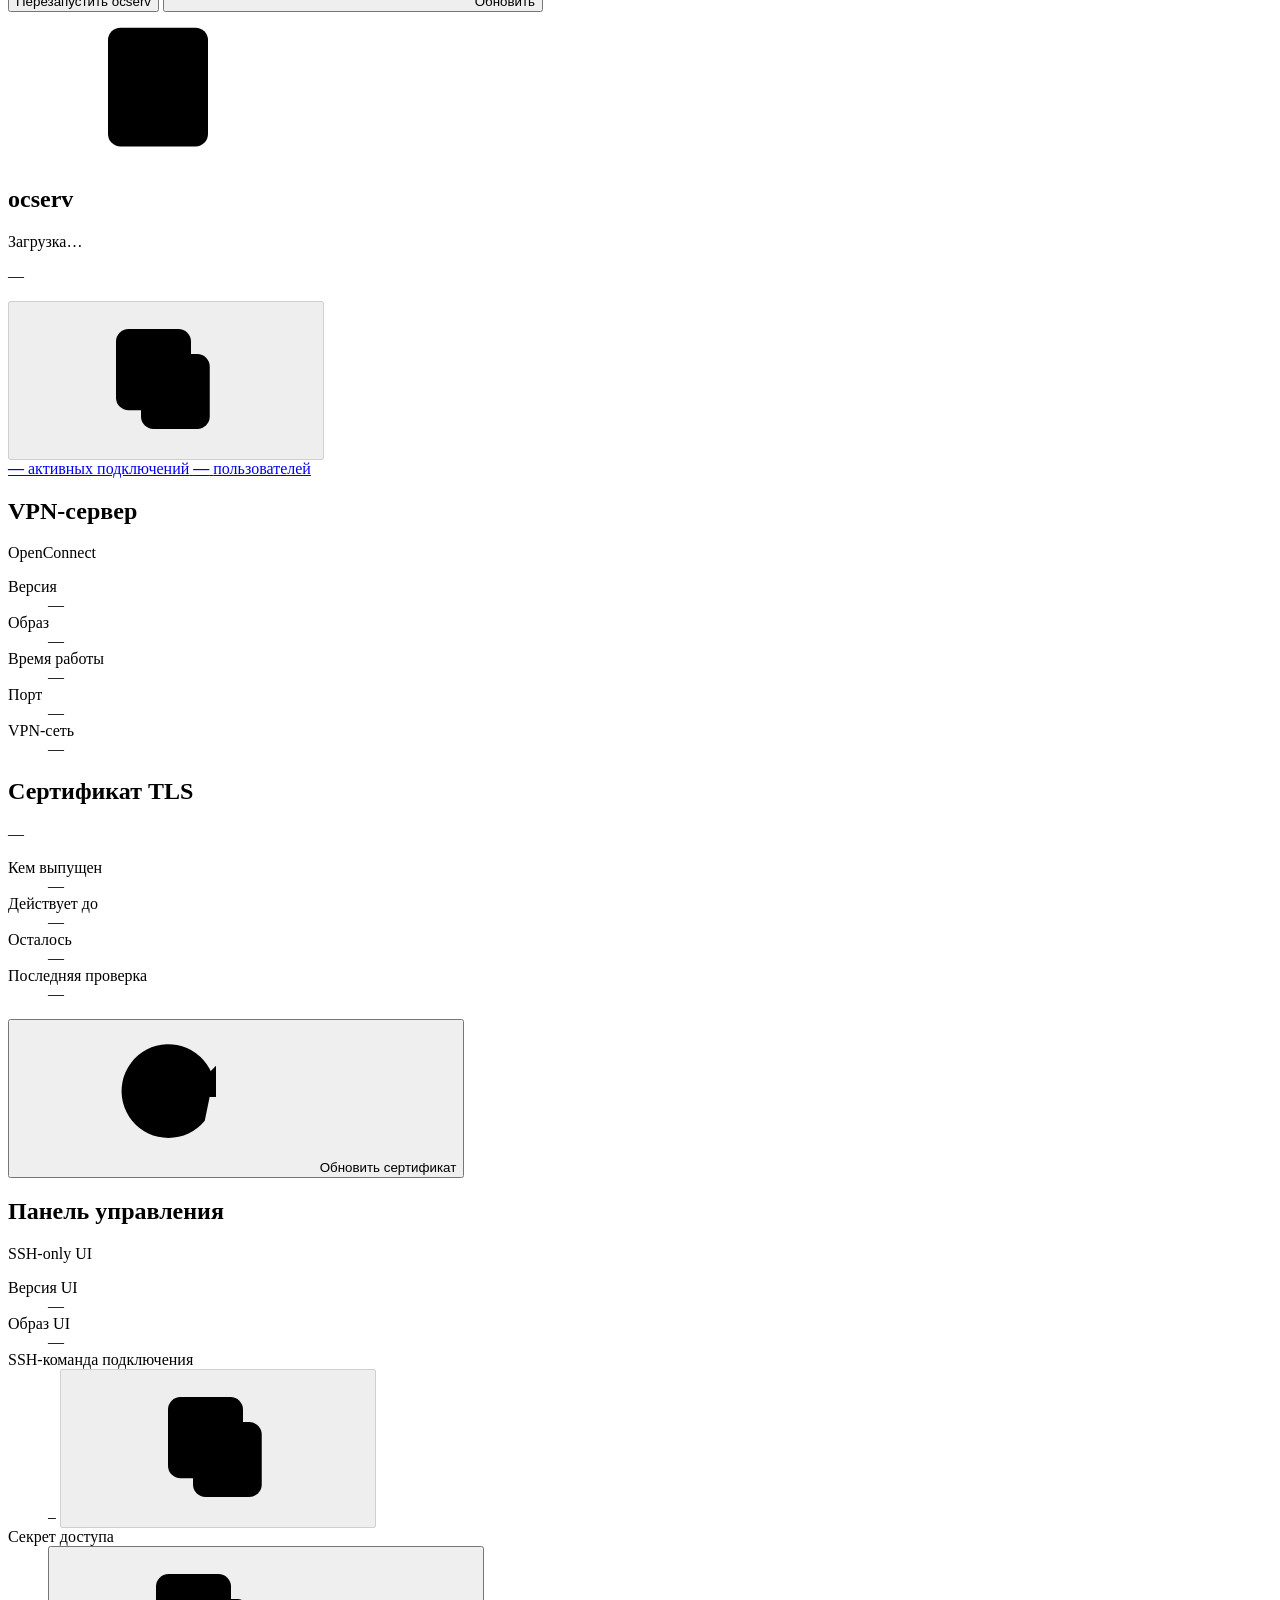
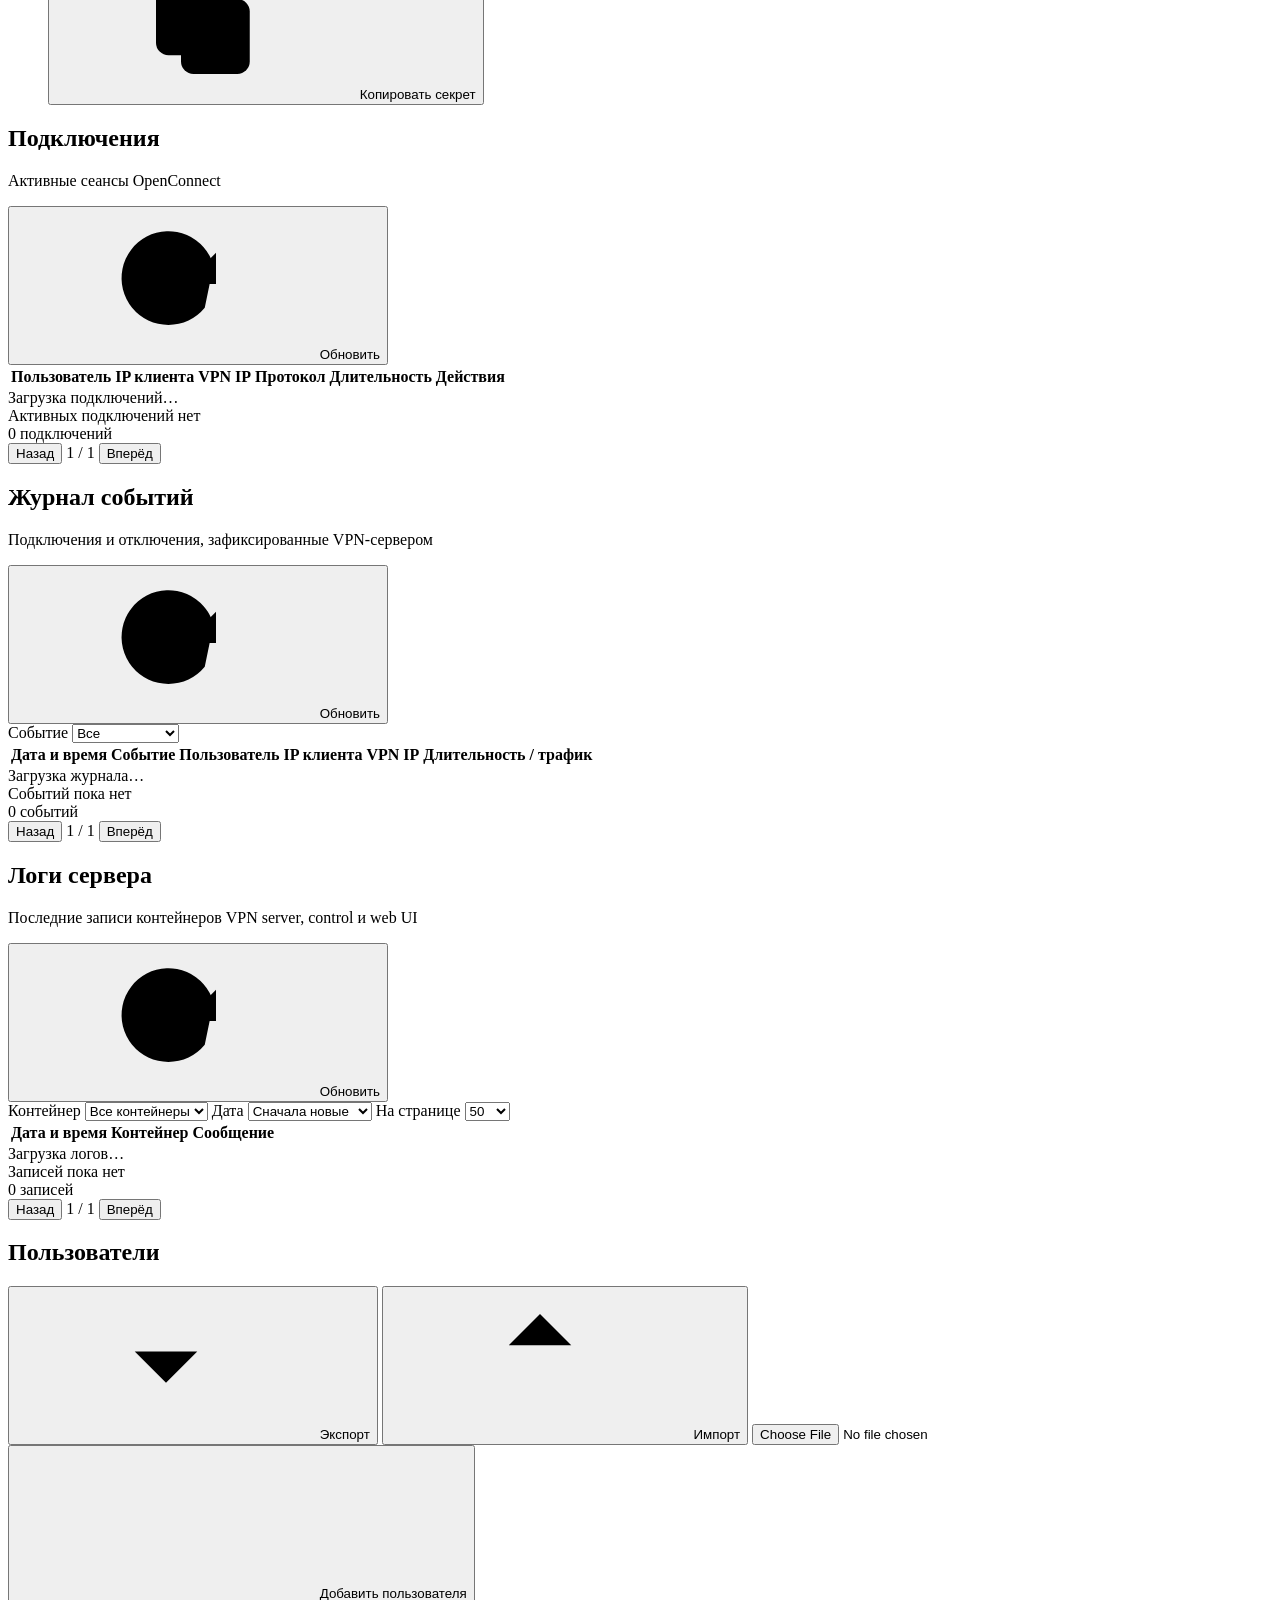
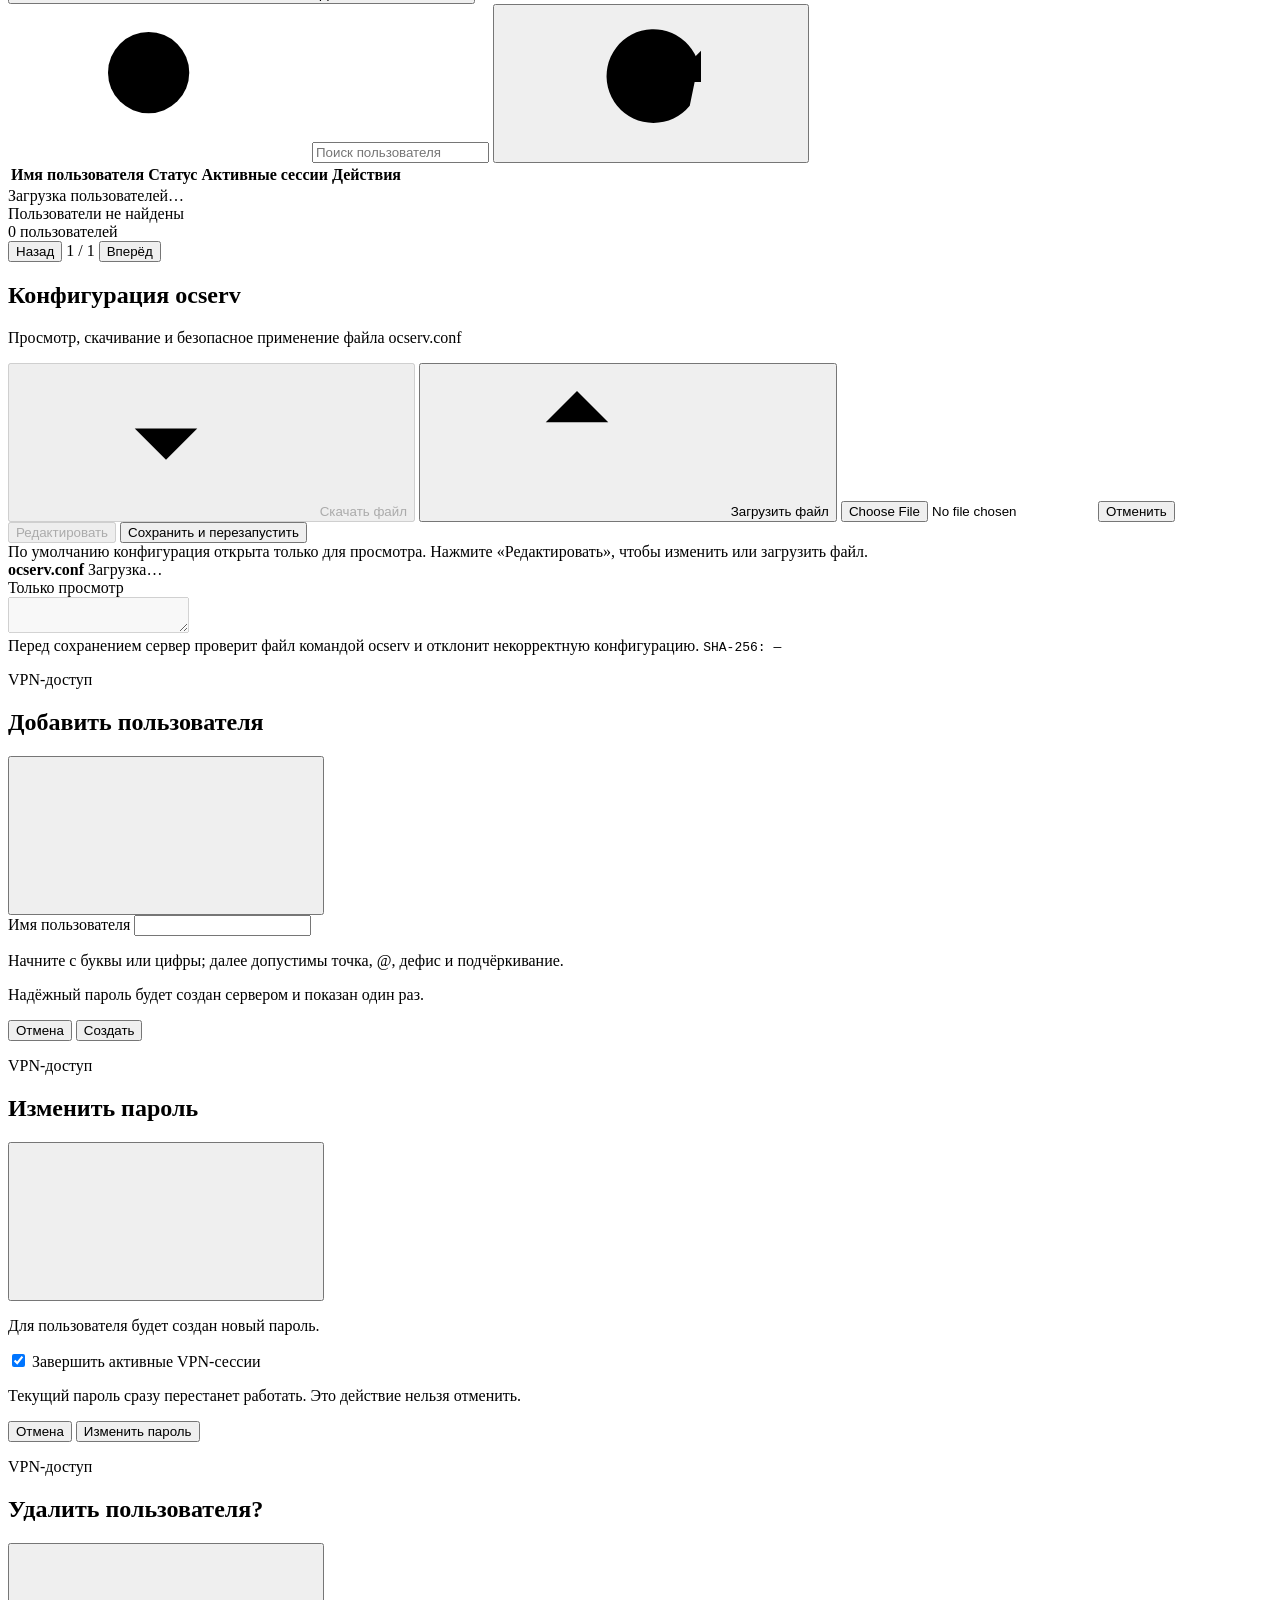
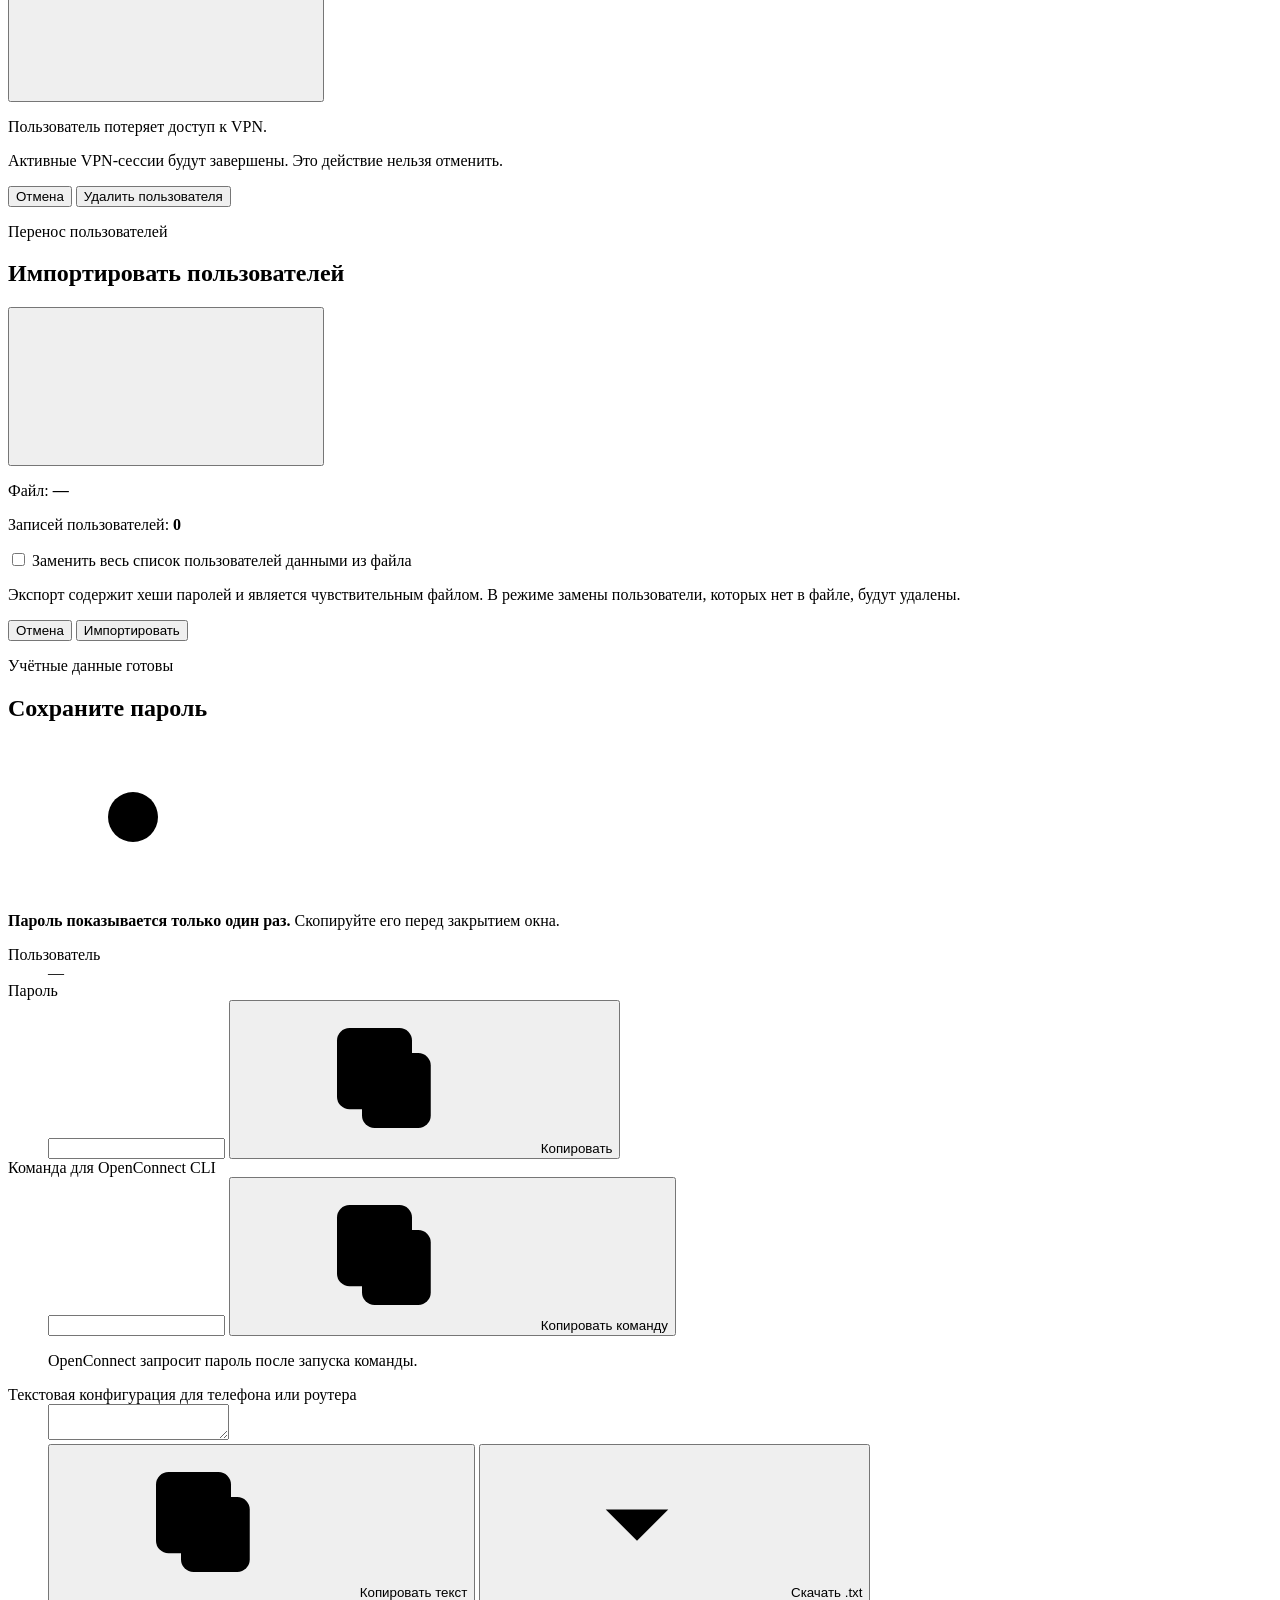
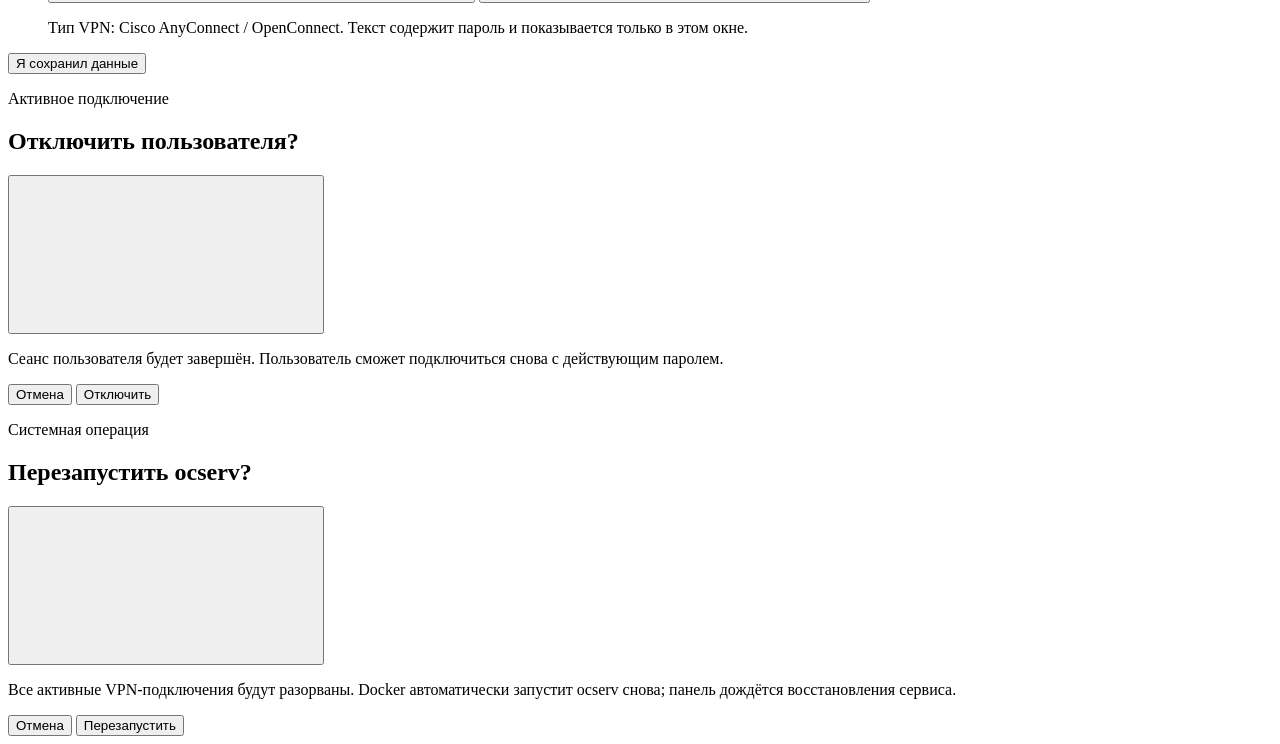
==== commit 99c129e9: "fix: polish user credentials and session handling" ====
--- a/ui/web/app/static/index.html
+++ b/ui/web/app/static/index.html
@@ -65,6 +65,9 @@
       <circle cx="8" cy="12" r="4"></circle>
       <path d="M12 12h9M17 12v3M20 12v2"></path>
     </symbol>
+    <symbol id="icon-trash" viewBox="0 0 24 24">
+      <path d="M4 7h16M9 7V4h6v3M7 7l1 14h8l1-14M10 11v6M14 11v6"></path>
+    </symbol>
     <symbol id="icon-copy" viewBox="0 0 24 24">
       <rect x="8" y="8" width="11" height="12" rx="2"></rect>
       <path d="M16 8V6a2 2 0 0 0-2-2H6a2 2 0 0 0-2 2v9a2 2 0 0 0 2 2h2"></path>
@@ -129,6 +132,10 @@
           <a class="nav-item is-active" href="#overview" data-view="overview">
             <svg aria-hidden="true"><use href="#icon-overview"></use></svg>
             <span>Состояние системы</span>
+          </a>
+          <a class="nav-item" href="#users" data-view="users">
+            <svg aria-hidden="true"><use href="#icon-users"></use></svg>
+            <span>Пользователи</span>
           </a>
           <a class="nav-item" href="#connections" data-view="connections">
             <svg aria-hidden="true"><use href="#icon-connections"></use></svg>
@@ -141,10 +148,6 @@
           <a class="nav-item" href="#logs" data-view="logs">
             <svg aria-hidden="true"><use href="#icon-logs"></use></svg>
             <span>Логи сервера</span>
-          </a>
-          <a class="nav-item" href="#users" data-view="users">
-            <svg aria-hidden="true"><use href="#icon-users"></use></svg>
-            <span>Пользователи</span>
           </a>
           <a class="nav-item" href="#configuration" data-view="configuration">
             <svg aria-hidden="true"><use href="#icon-config"></use></svg>
@@ -256,9 +259,7 @@
                 </div>
                 <div>
                   <dt>Секрет доступа</dt>
-                  <dd class="secret-mask">
-                    <code id="ui-access-mask">••••••••••••••••</code>
-                    <span id="ui-access-state">Секрет настроен</span>
+                  <dd class="copy-value">
                     <button id="copy-ui-secret-button" class="button button--secondary" type="button">
                       <svg aria-hidden="true"><use href="#icon-copy"></use></svg>
                       <span>Копировать секрет</span>
@@ -645,7 +646,7 @@
       <div class="modal-body">
         <div class="one-time-warning">
           <svg aria-hidden="true"><use href="#icon-key"></use></svg>
-          <p><strong>Пароль показывается только один раз.</strong><br>Скопируйте его перед закрытием окна.</p>
+          <p><strong>Пароль показывается только один раз.</strong> Скопируйте его перед закрытием окна.</p>
         </div>
         <dl class="credential-list">
           <div>
@@ -678,7 +679,7 @@
           <div>
             <dt>Текстовая конфигурация для телефона или роутера</dt>
             <dd>
-              <textarea id="credential-config" class="config-output" readonly autocomplete="off" spellcheck="false" aria-label="Текстовая конфигурация VPN"></textarea>
+              <textarea id="credential-config" class="config-output" readonly autocomplete="off" spellcheck="false" wrap="off" aria-label="Текстовая конфигурация VPN"></textarea>
               <div class="credential-config-actions">
                 <button id="copy-config-button" class="button button--secondary" type="button">
                   <svg aria-hidden="true"><use href="#icon-copy"></use></svg>
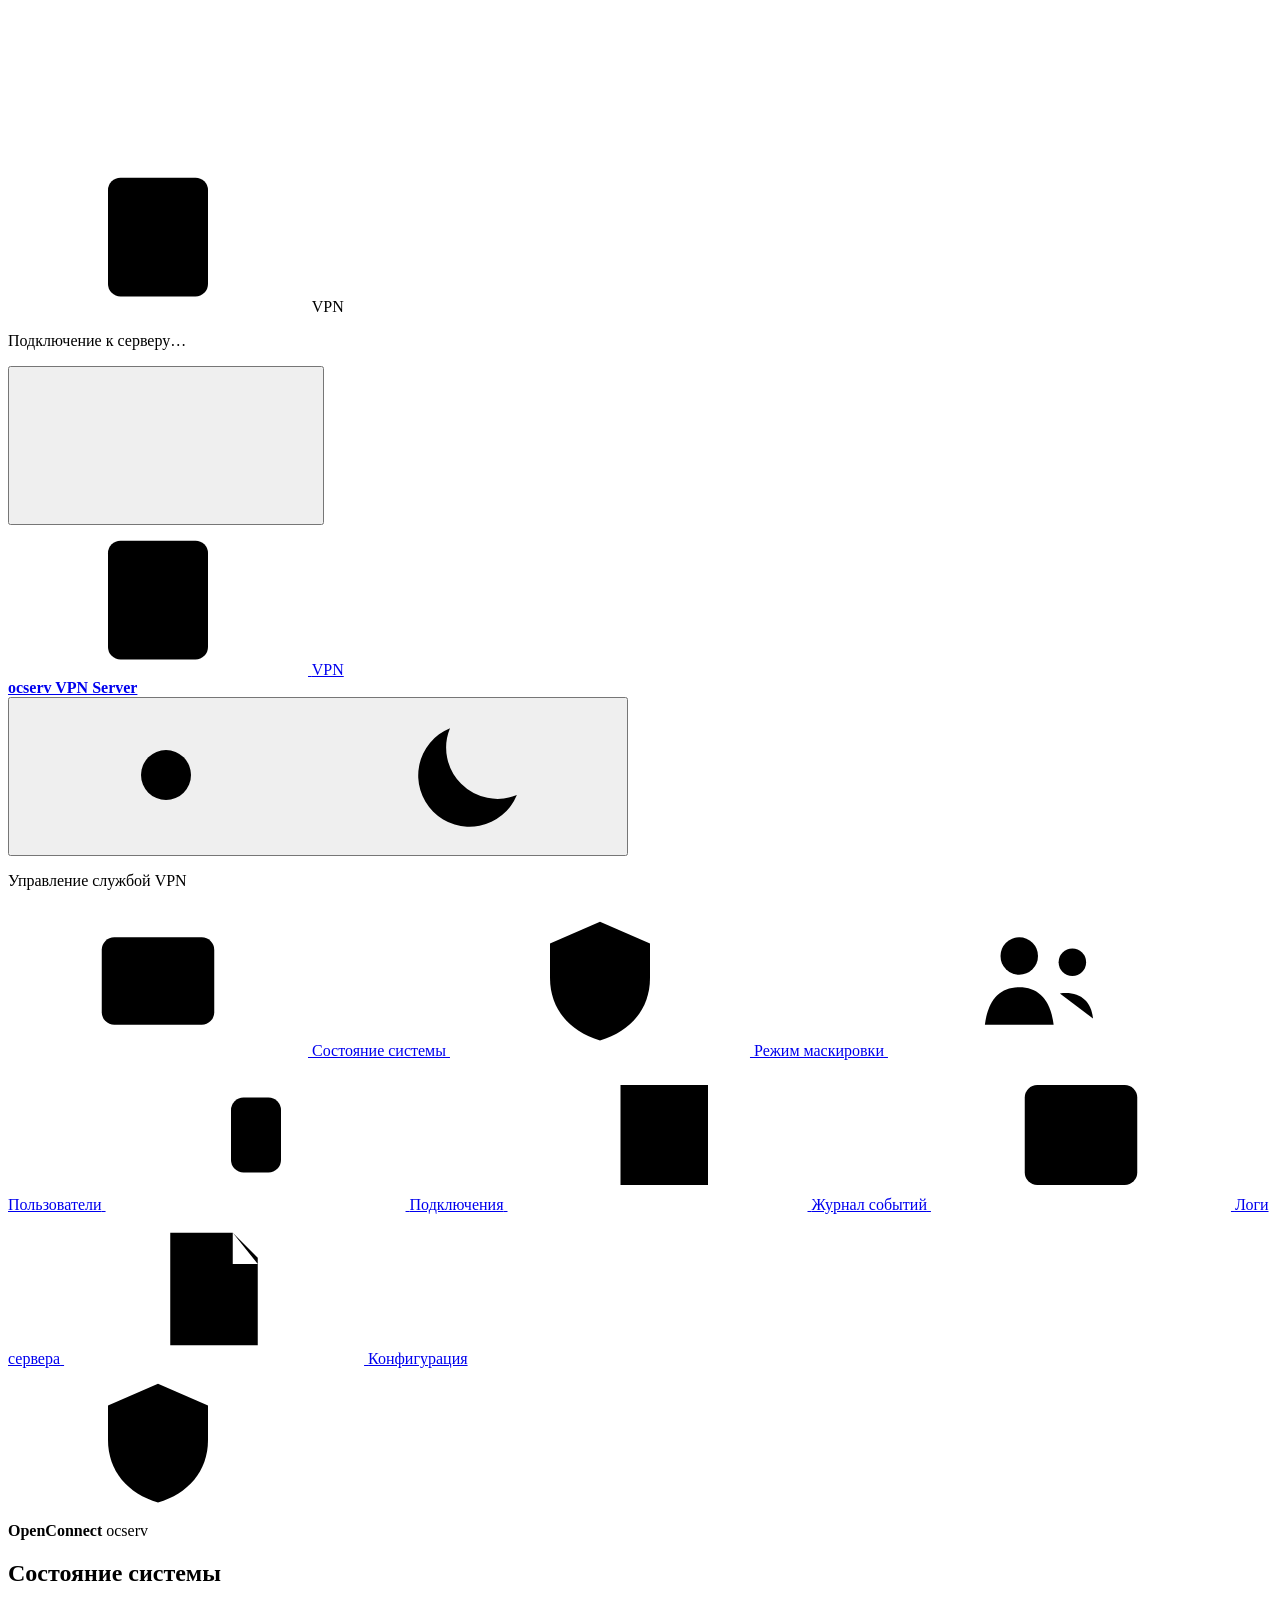
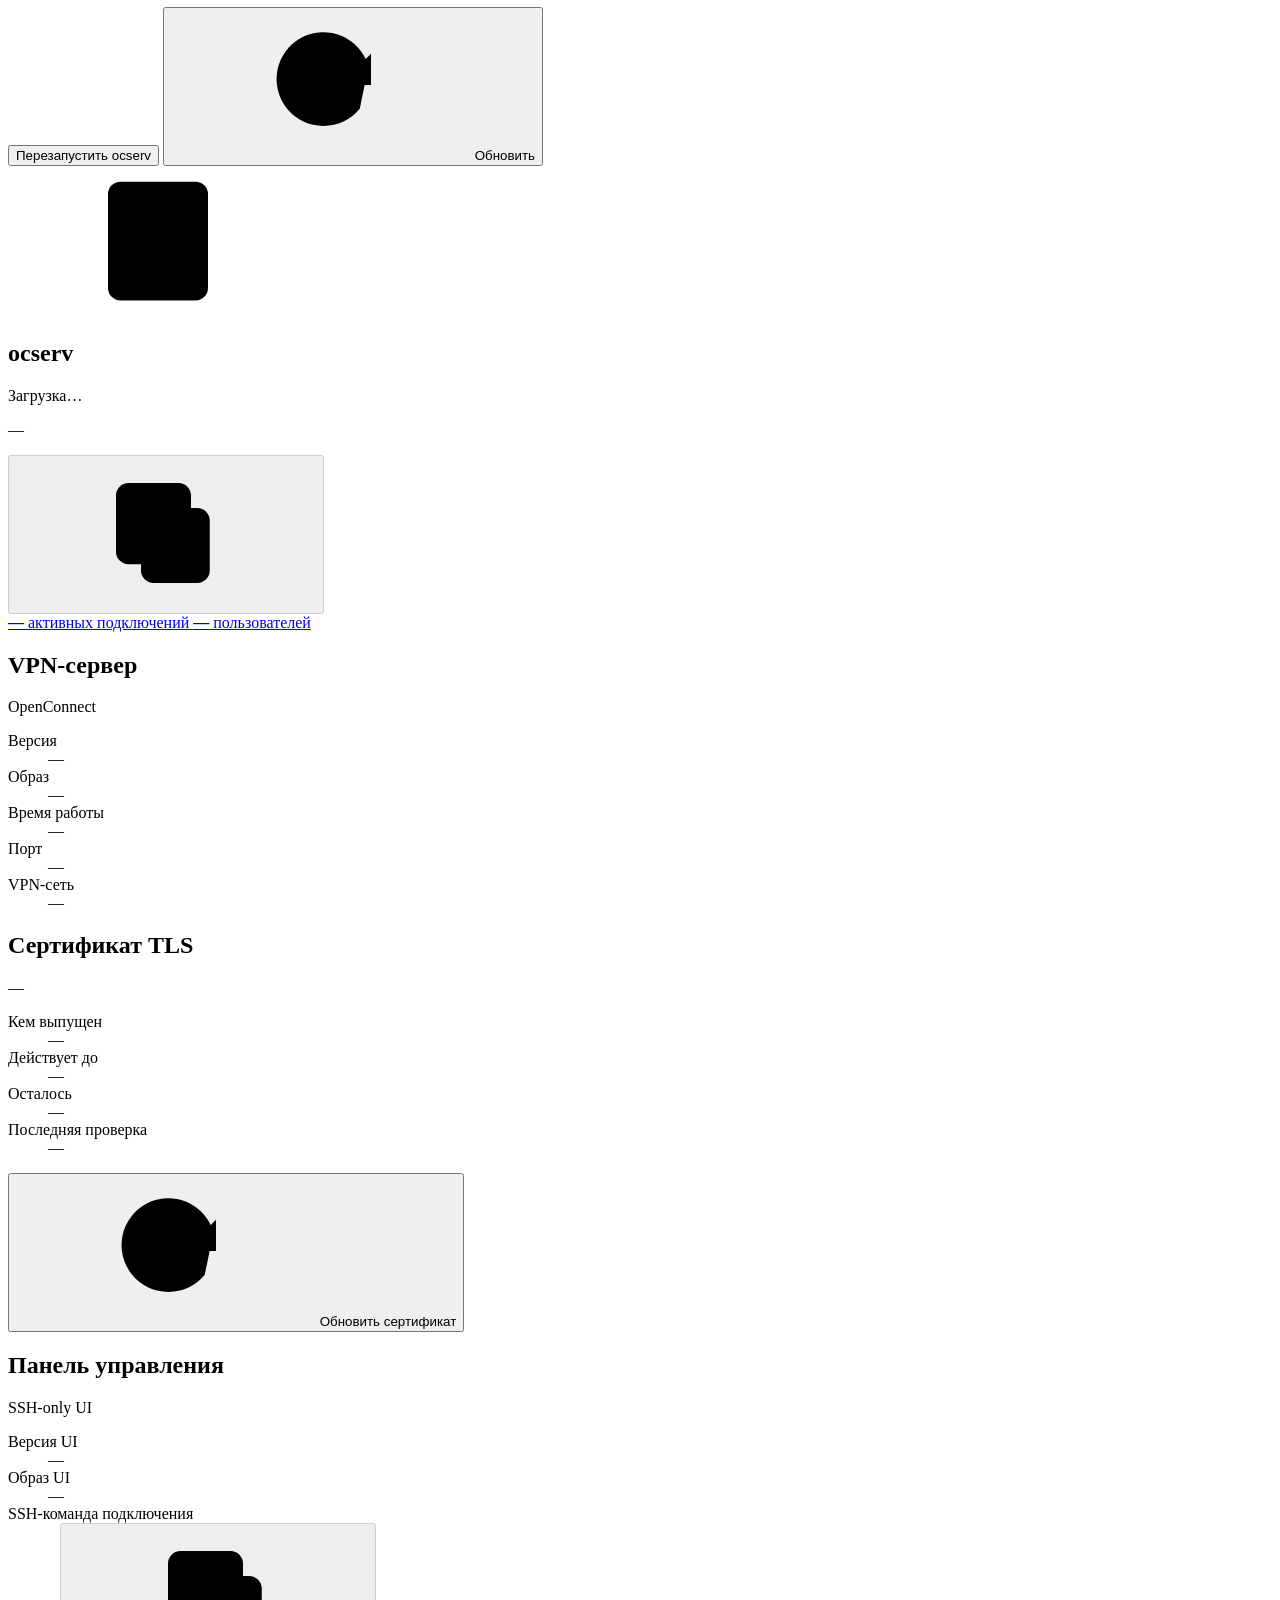
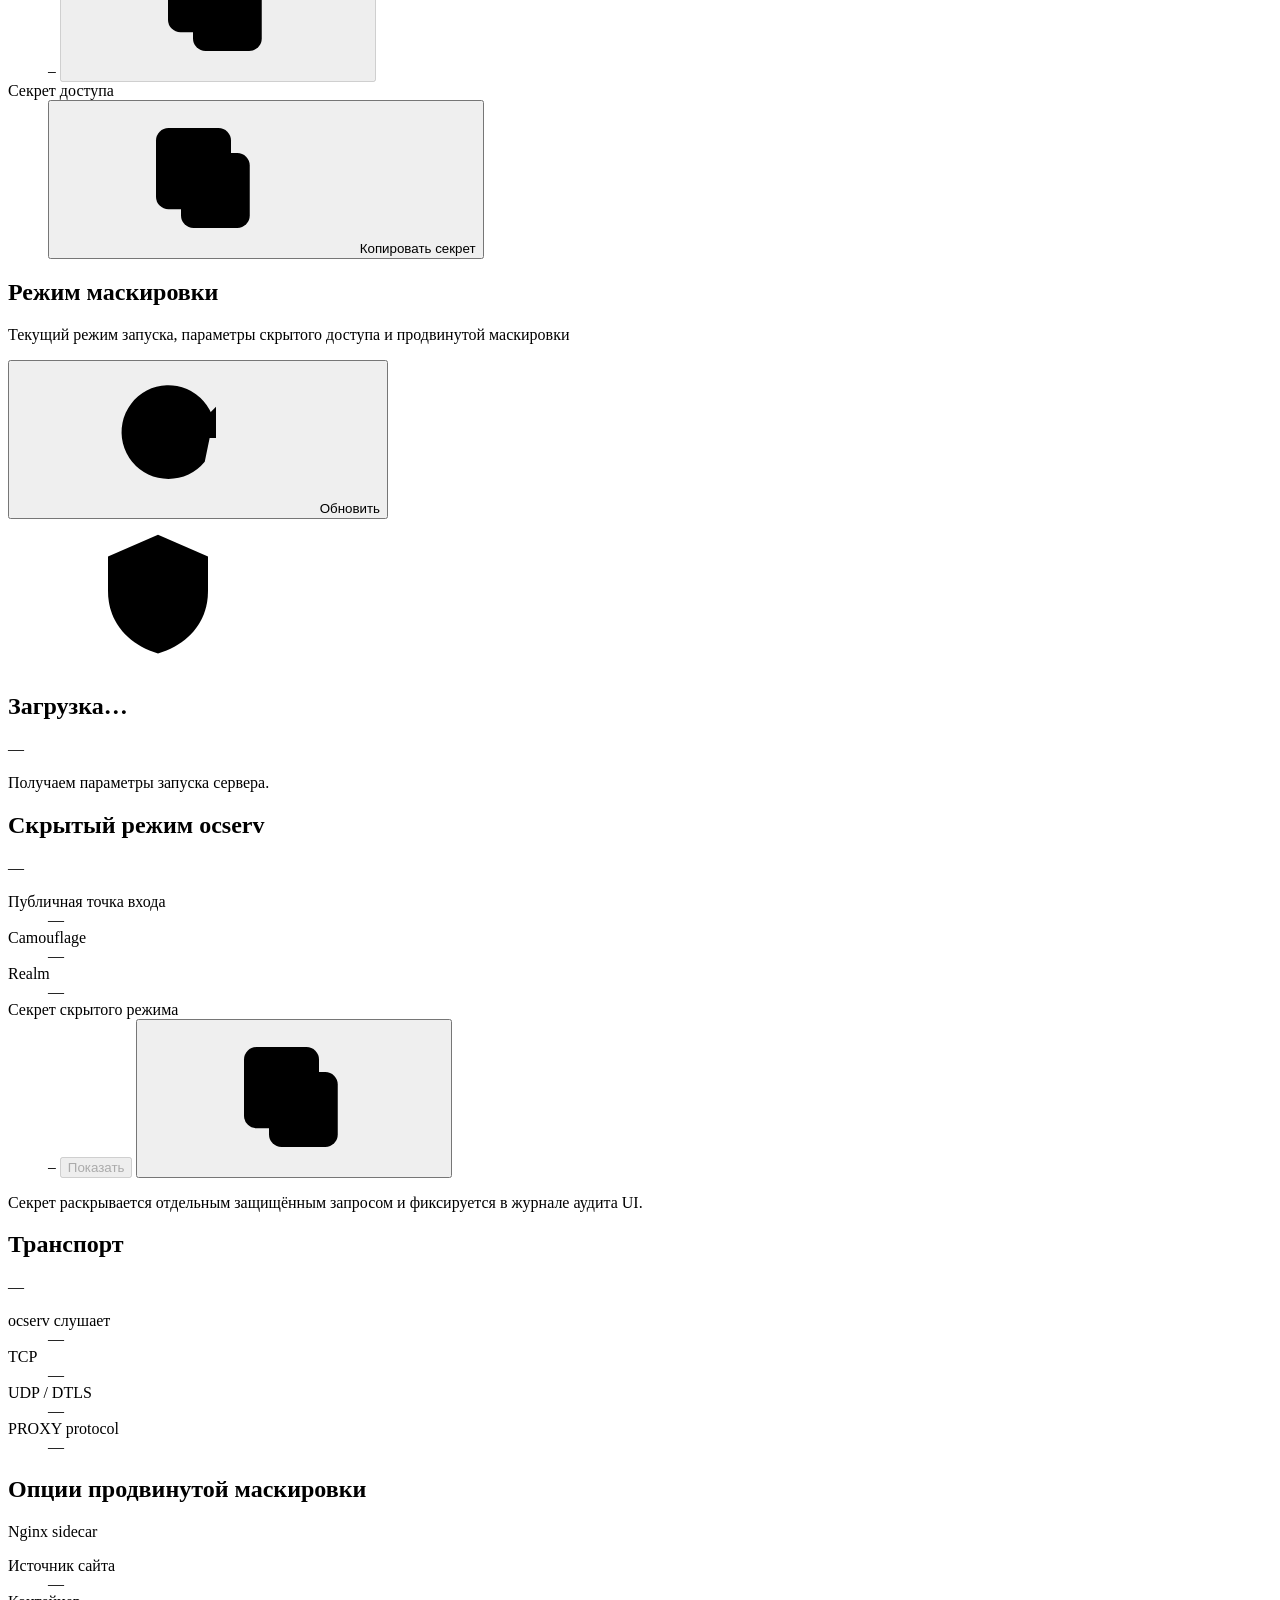
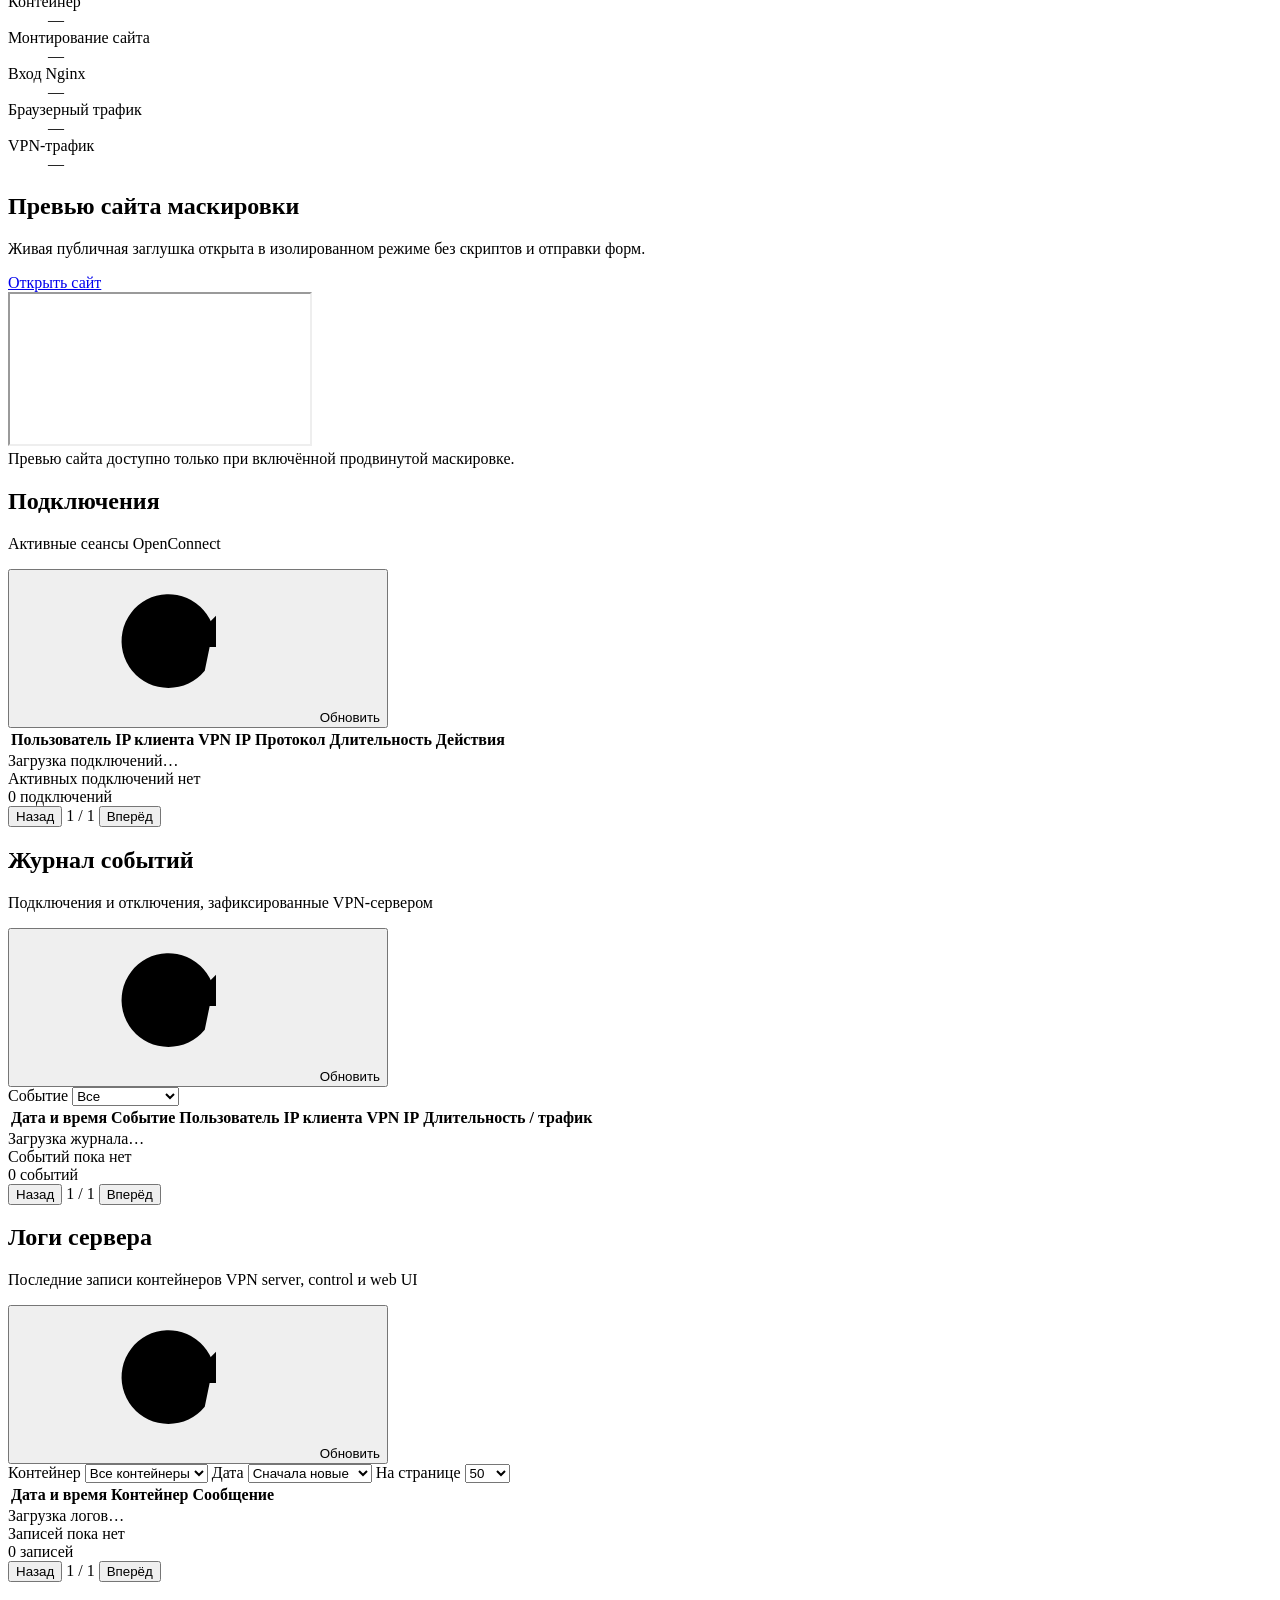
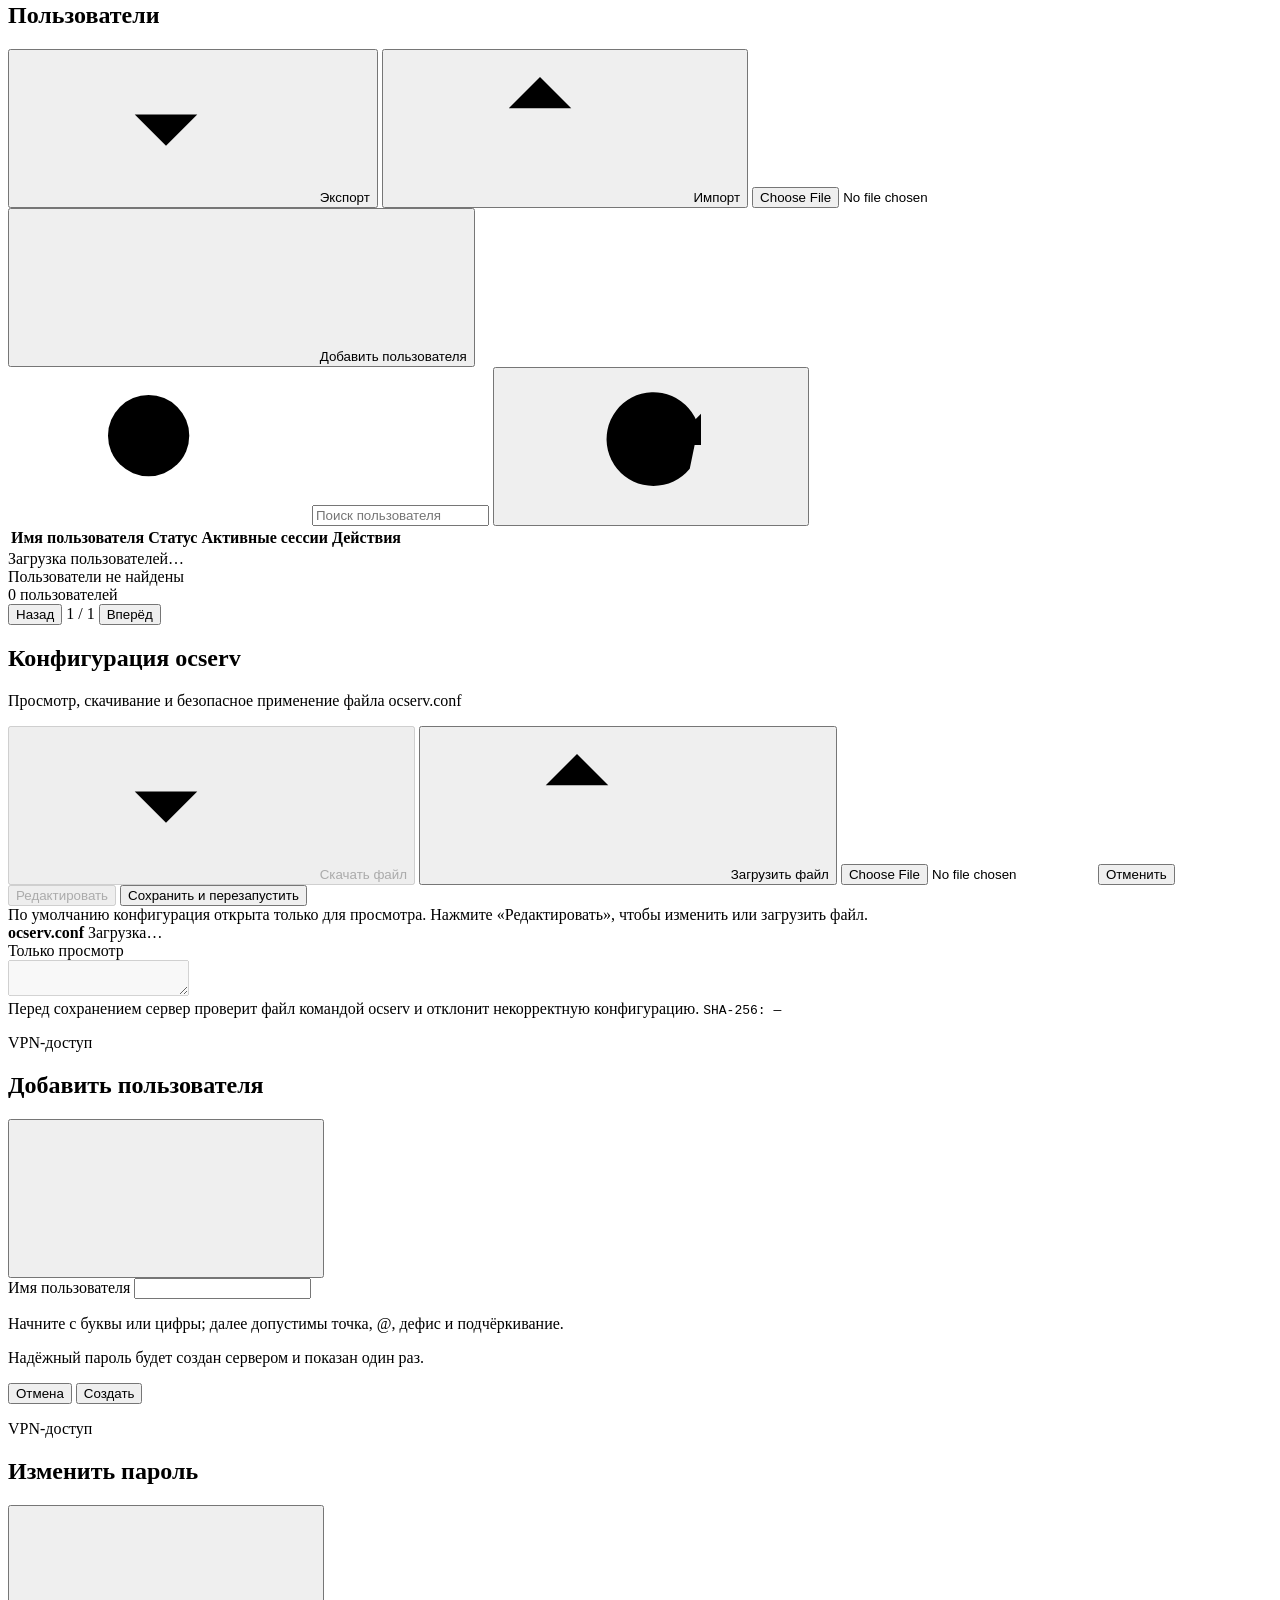
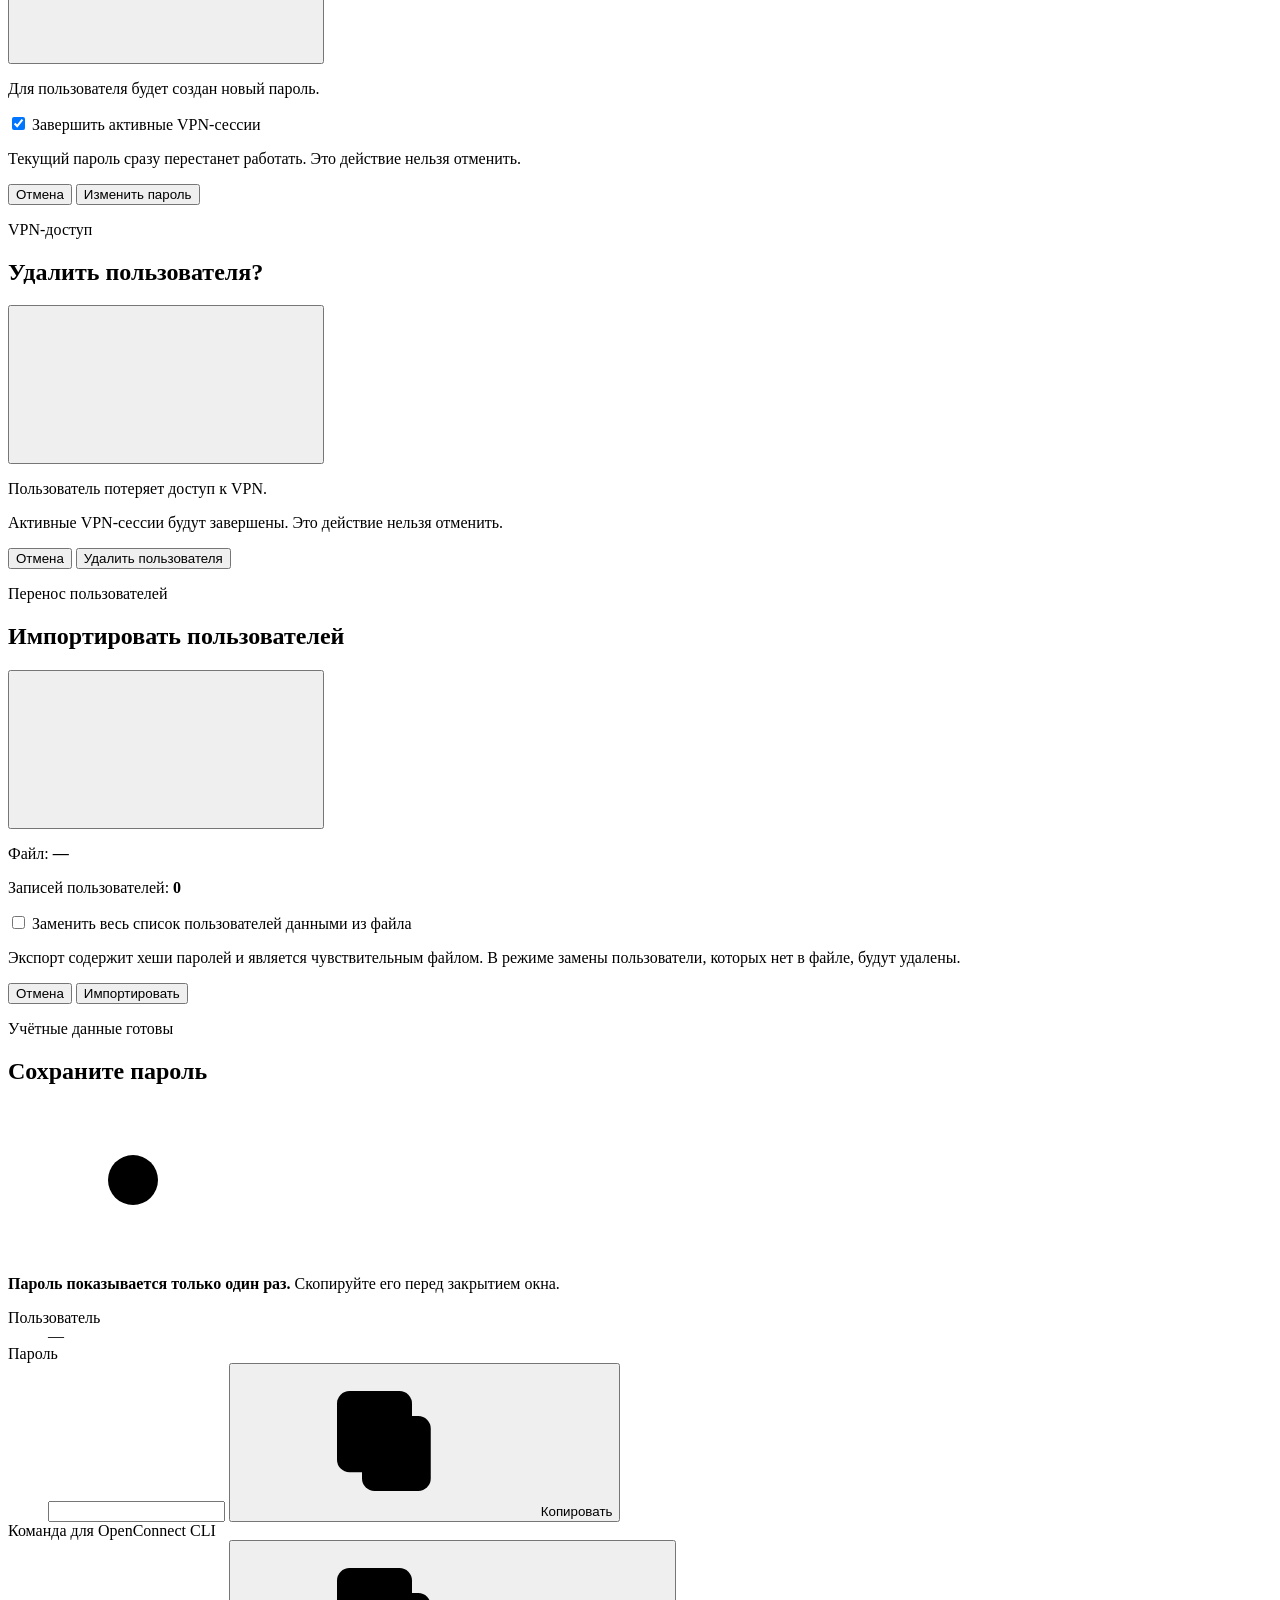
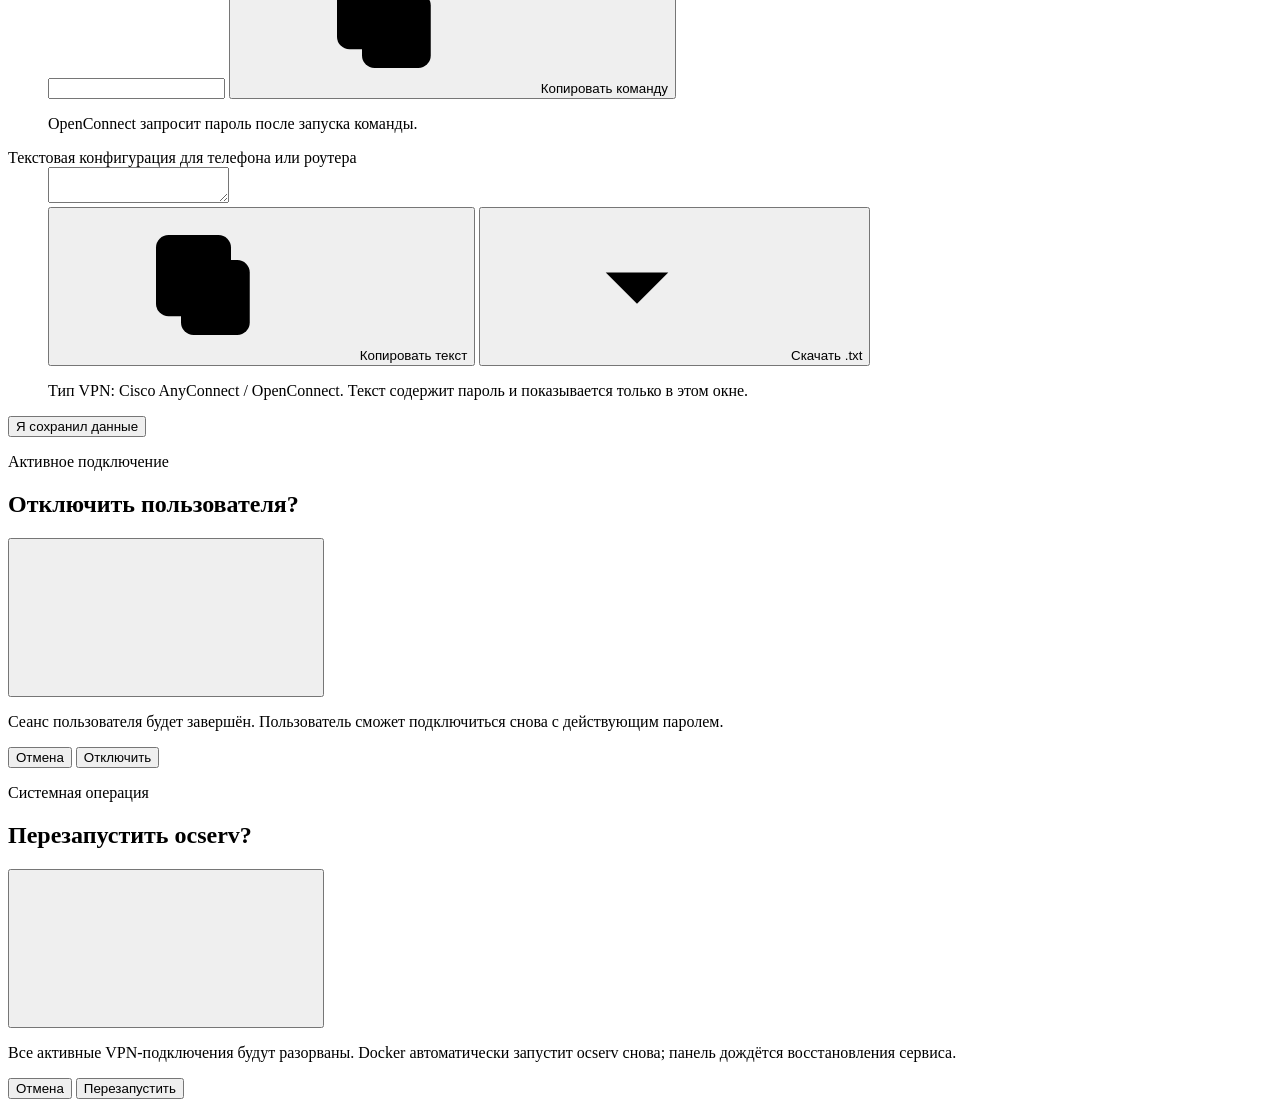
==== commit ce6543bc: "Add Camouflage mode UI" ====
--- a/ui/web/app/static/index.html
+++ b/ui/web/app/static/index.html
@@ -132,6 +132,10 @@
           <a class="nav-item is-active" href="#overview" data-view="overview">
             <svg aria-hidden="true"><use href="#icon-overview"></use></svg>
             <span>Состояние системы</span>
+          </a>
+          <a class="nav-item" href="#camouflage" data-view="camouflage">
+            <svg aria-hidden="true"><use href="#icon-shield"></use></svg>
+            <span>Режим маскировки</span>
           </a>
           <a class="nav-item" href="#users" data-view="users">
             <svg aria-hidden="true"><use href="#icon-users"></use></svg>
@@ -271,6 +275,104 @@
           </div>
         </section>
 
+        <section id="camouflage-panel" class="view-panel is-hidden" data-panel="camouflage" aria-labelledby="camouflage-title">
+          <div class="page-header">
+            <div>
+              <h1 id="camouflage-title">Режим маскировки</h1>
+              <p class="page-subtitle">Текущий режим запуска, параметры скрытого доступа и продвинутой маскировки</p>
+            </div>
+            <button id="camouflage-refresh" class="button button--secondary" type="button">
+              <svg aria-hidden="true"><use href="#icon-refresh"></use></svg>
+              <span>Обновить</span>
+            </button>
+          </div>
+
+          <div id="camouflage-error" class="alert alert--danger is-hidden" role="alert"></div>
+
+          <article class="camouflage-summary" aria-live="polite">
+            <div id="camouflage-mode-icon" class="camouflage-mode-icon" aria-hidden="true">
+              <svg><use href="#icon-shield"></use></svg>
+            </div>
+            <div>
+              <div class="service-title-row">
+                <h2 id="camouflage-mode-name">Загрузка…</h2>
+                <span id="camouflage-mode-badge" class="status-badge status-badge--neutral">—</span>
+              </div>
+              <p id="camouflage-mode-description">Получаем параметры запуска сервера.</p>
+            </div>
+          </article>
+
+          <div class="camouflage-grid">
+            <article class="info-card">
+              <div class="card-heading">
+                <h2>Скрытый режим ocserv</h2>
+                <span id="camouflage-native-state" class="status-dot-label"><i></i><span>—</span></span>
+              </div>
+              <dl class="detail-list">
+                <div><dt>Публичная точка входа</dt><dd id="camouflage-public-endpoint" class="code-value">—</dd></div>
+                <div><dt>Camouflage</dt><dd id="camouflage-enabled">—</dd></div>
+                <div><dt>Realm</dt><dd id="camouflage-realm" class="code-value">—</dd></div>
+                <div>
+                  <dt>Секрет скрытого режима</dt>
+                  <dd class="secret-value-row">
+                    <code id="camouflage-secret-value" class="command-value">—</code>
+                    <button id="camouflage-secret-toggle" class="button button--secondary button--compact" type="button" disabled>Показать</button>
+                    <button id="camouflage-secret-copy" class="copy-icon-button is-hidden" type="button" aria-label="Копировать секрет скрытого режима" title="Копировать секрет">
+                      <svg aria-hidden="true"><use href="#icon-copy"></use></svg>
+                    </button>
+                  </dd>
+                </div>
+              </dl>
+              <p class="sensitive-note">Секрет раскрывается отдельным защищённым запросом и фиксируется в журнале аудита UI.</p>
+            </article>
+
+            <article class="info-card">
+              <div class="card-heading">
+                <h2>Транспорт</h2>
+                <span id="camouflage-advanced-state" class="card-label">—</span>
+              </div>
+              <dl class="detail-list">
+                <div><dt>ocserv слушает</dt><dd id="camouflage-ocserv-listener" class="code-value">—</dd></div>
+                <div><dt>TCP</dt><dd id="camouflage-tcp-state">—</dd></div>
+                <div><dt>UDP / DTLS</dt><dd id="camouflage-udp-state">—</dd></div>
+                <div><dt>PROXY protocol</dt><dd id="camouflage-proxy-state">—</dd></div>
+              </dl>
+            </article>
+
+            <article id="camouflage-advanced-card" class="info-card info-card--wide is-hidden">
+              <div class="card-heading">
+                <h2>Опции продвинутой маскировки</h2>
+                <span class="card-label">Nginx sidecar</span>
+              </div>
+              <dl class="detail-list advanced-options-list">
+                <div><dt>Источник сайта</dt><dd id="camouflage-site-source">—</dd></div>
+                <div><dt>Контейнер</dt><dd id="camouflage-container" class="code-value">—</dd></div>
+                <div><dt>Монтирование сайта</dt><dd id="camouflage-site-mount" class="code-value">—</dd></div>
+                <div><dt>Вход Nginx</dt><dd id="camouflage-nginx-entry" class="code-value">—</dd></div>
+                <div><dt>Браузерный трафик</dt><dd id="camouflage-browser-route" class="code-value">—</dd></div>
+                <div><dt>VPN-трафик</dt><dd id="camouflage-vpn-route" class="code-value">—</dd></div>
+              </dl>
+            </article>
+
+            <article id="camouflage-preview-card" class="info-card info-card--wide camouflage-preview-card is-hidden">
+              <div class="card-heading camouflage-preview-heading">
+                <div>
+                  <h2>Превью сайта маскировки</h2>
+                  <p>Живая публичная заглушка открыта в изолированном режиме без скриптов и отправки форм.</p>
+                </div>
+                <a id="camouflage-preview-link" class="button button--secondary" href="#" target="_blank" rel="noopener noreferrer">Открыть сайт</a>
+              </div>
+              <div class="camouflage-preview-frame">
+                <iframe id="camouflage-preview" title="Превью сайта маскировки" sandbox="" referrerpolicy="no-referrer" loading="lazy"></iframe>
+              </div>
+            </article>
+
+            <div id="camouflage-preview-unavailable" class="alert info-card--wide">
+              Превью сайта доступно только при включённой продвинутой маскировке.
+            </div>
+          </div>
+        </section>
+
         <section id="connections-panel" class="view-panel is-hidden" data-panel="connections" aria-labelledby="connections-title">
           <div class="page-header">
             <div>
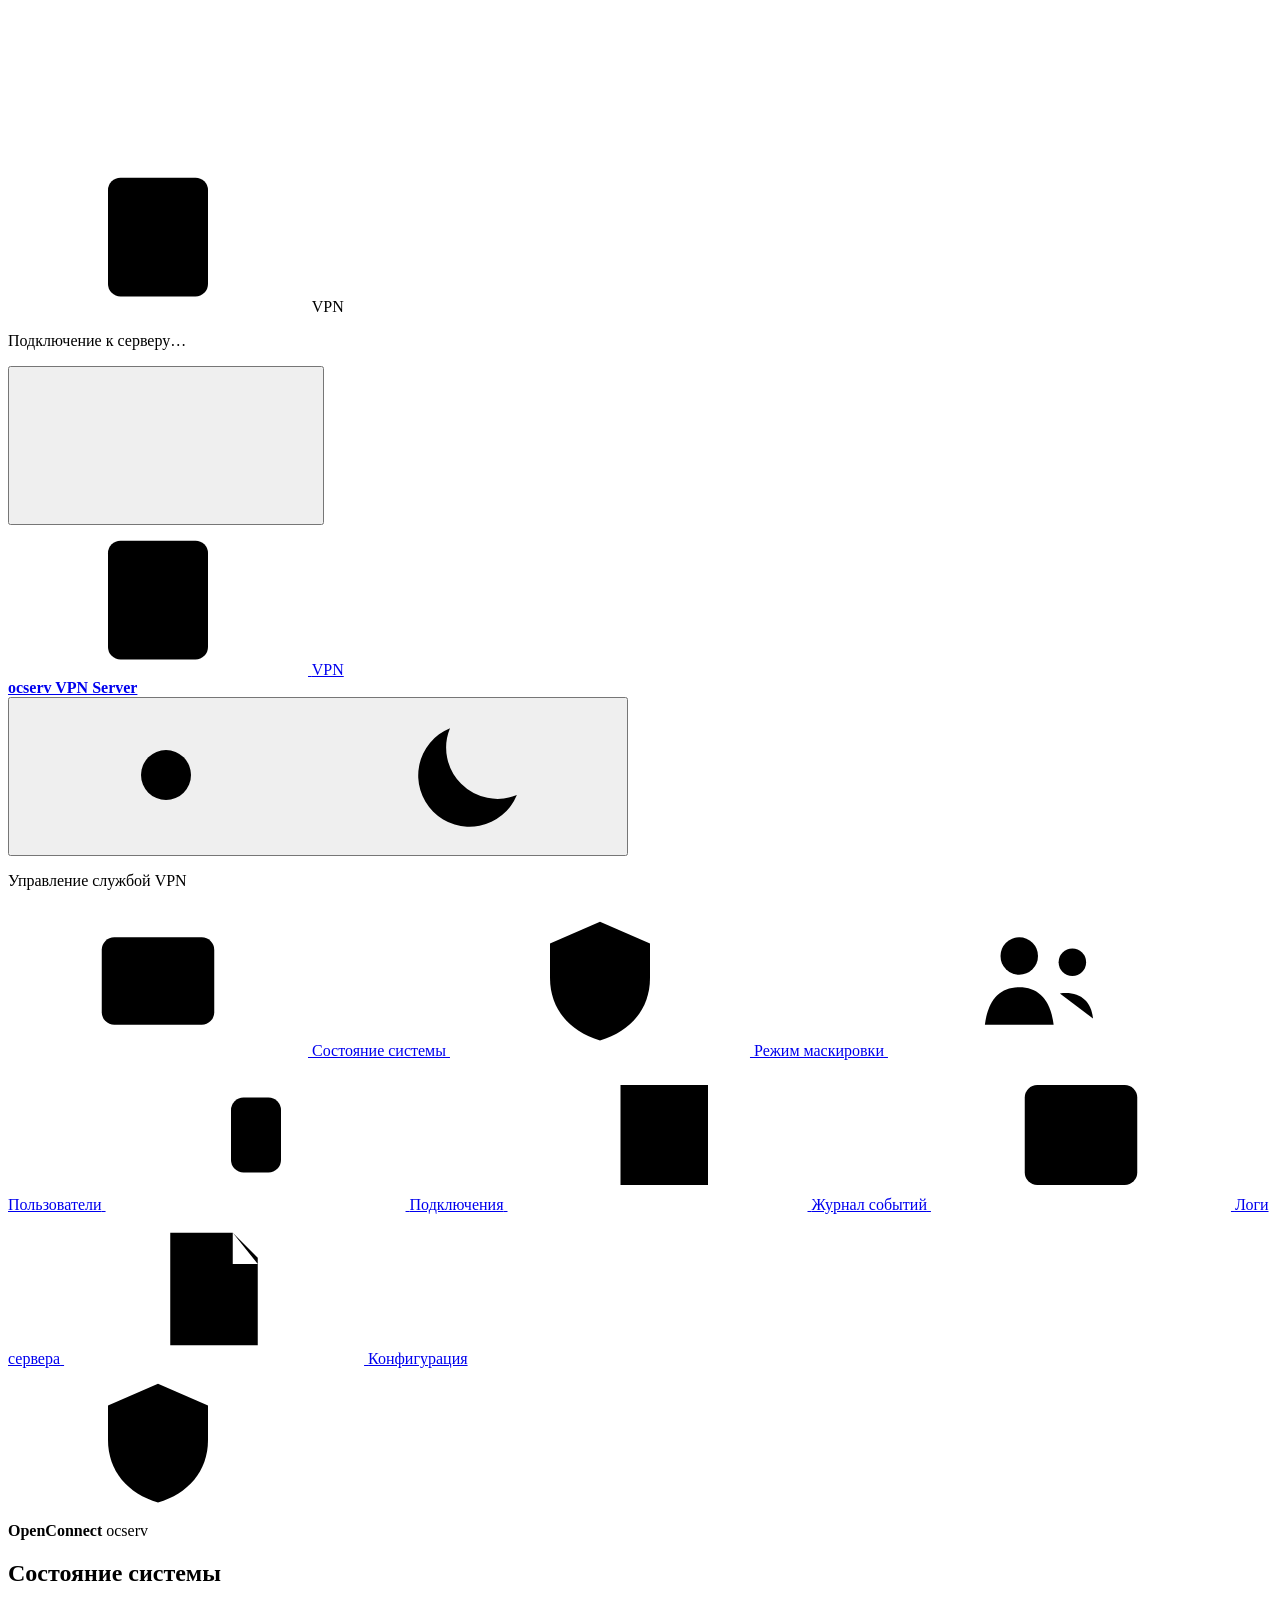
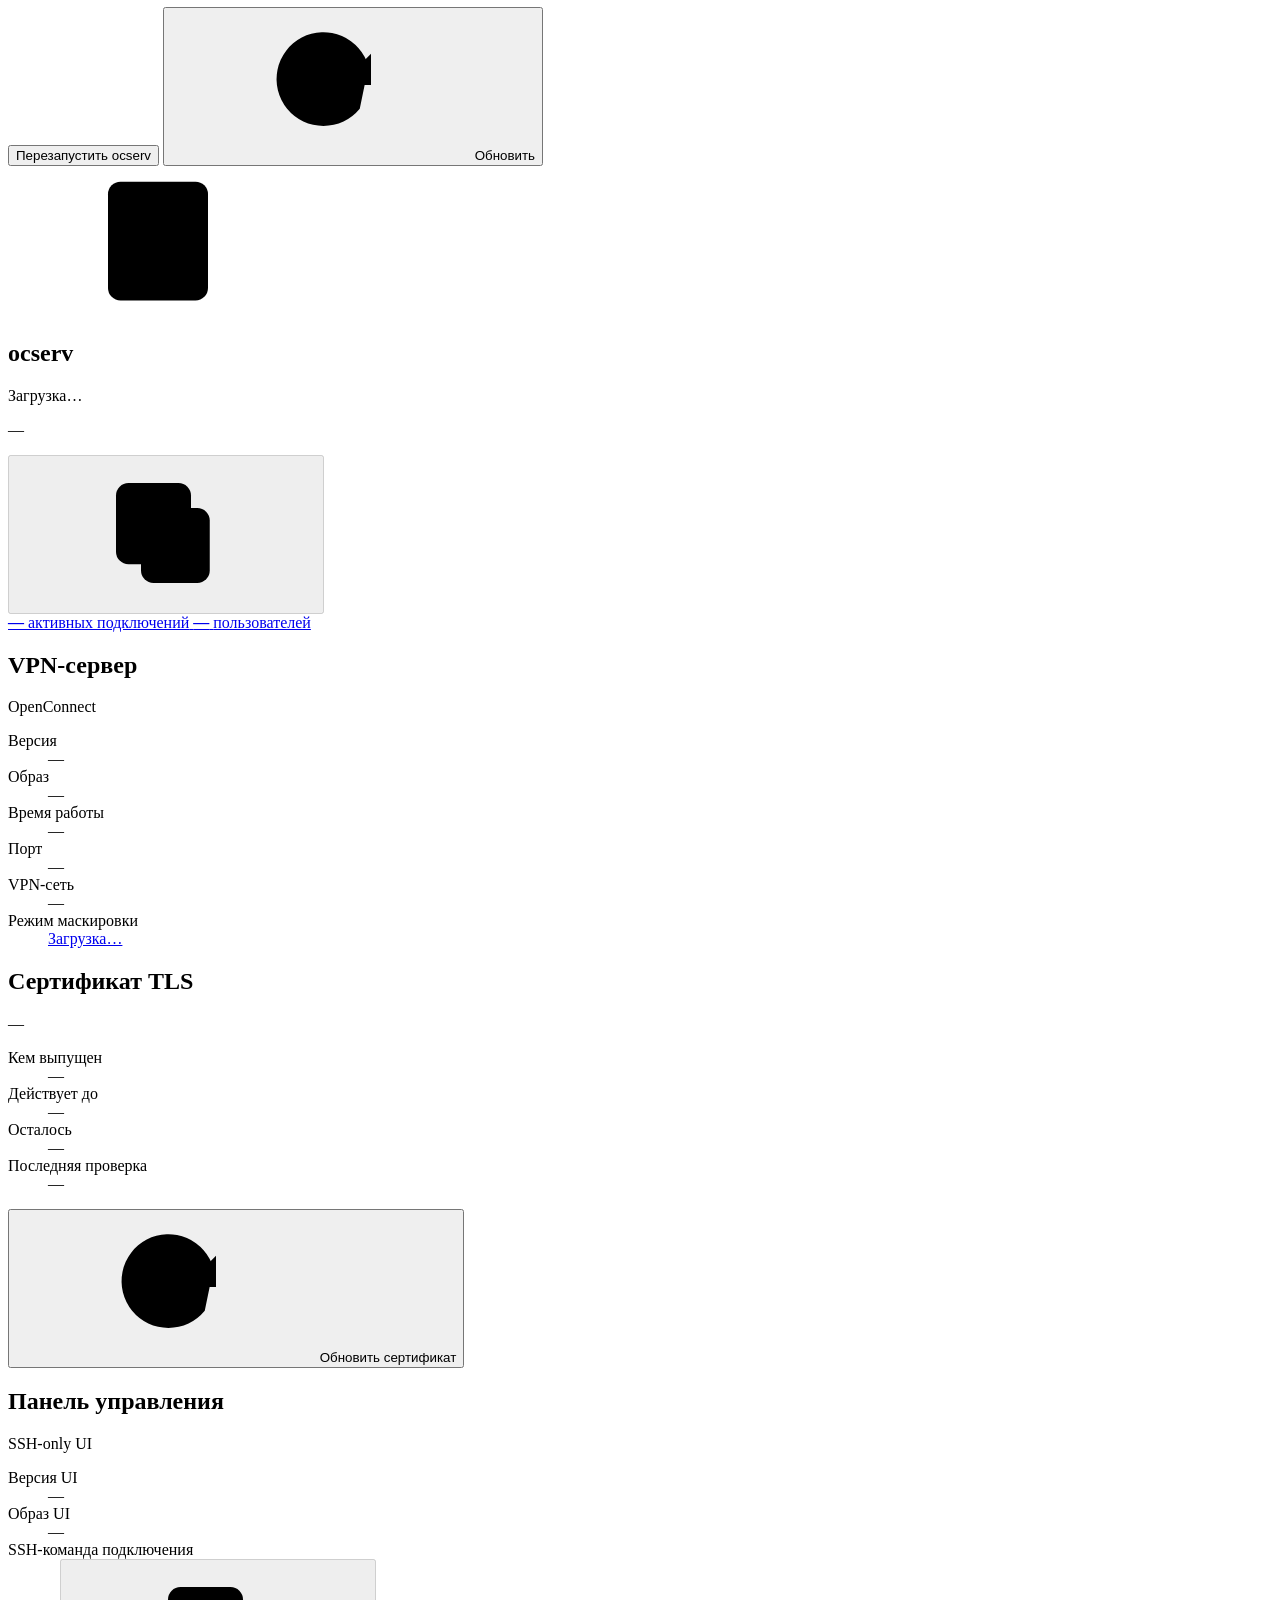
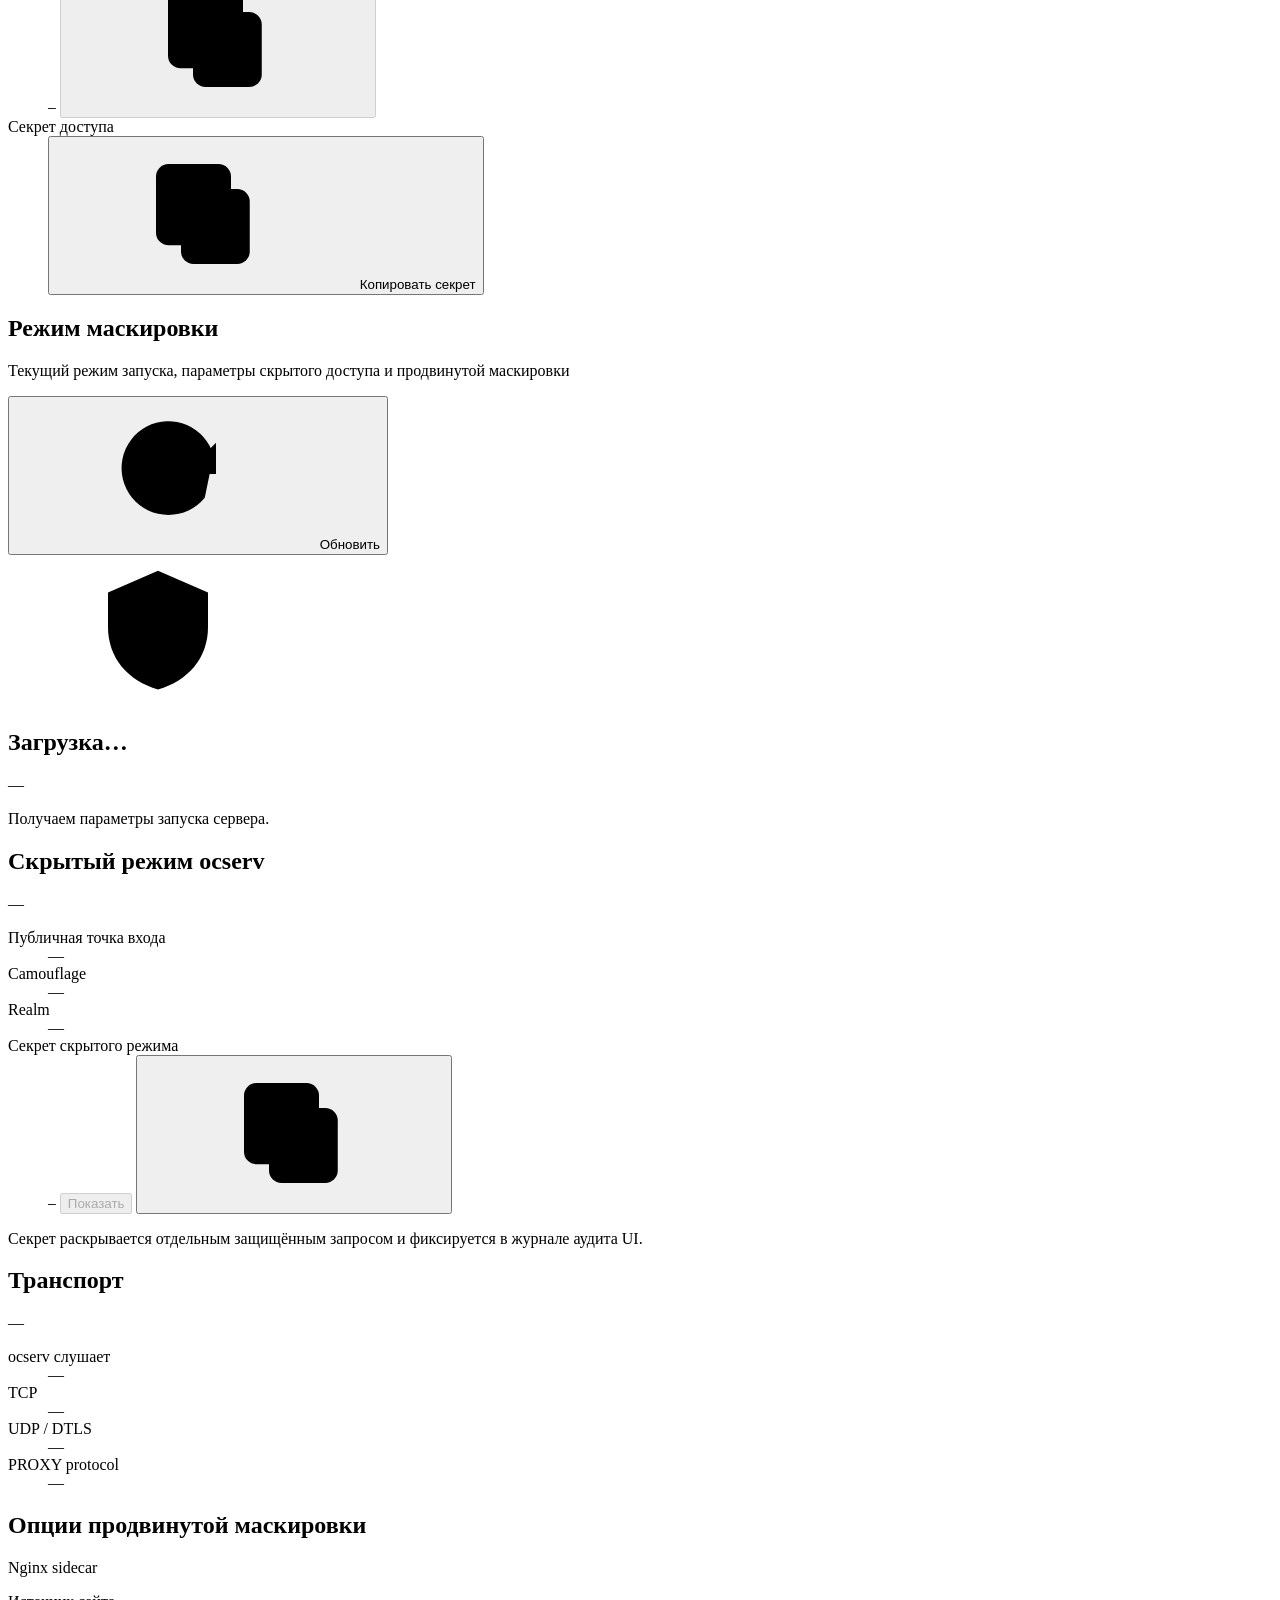
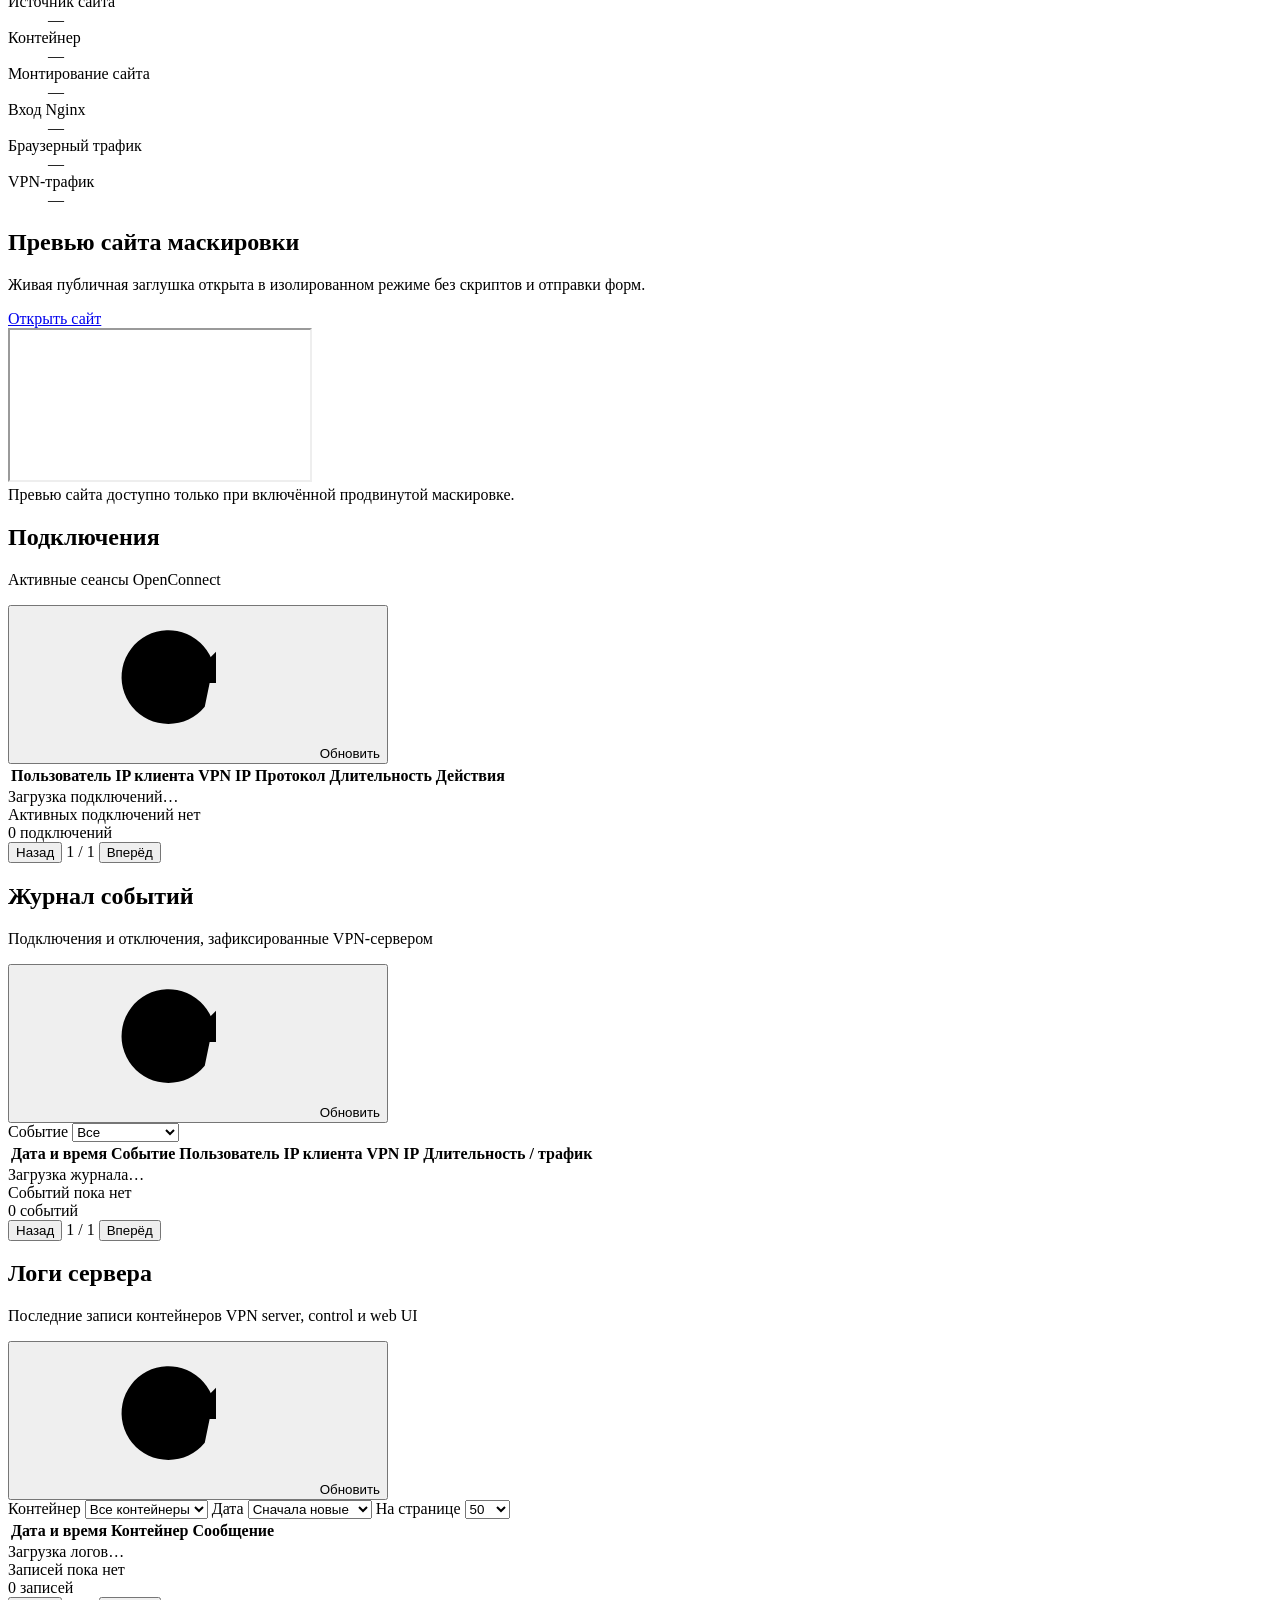
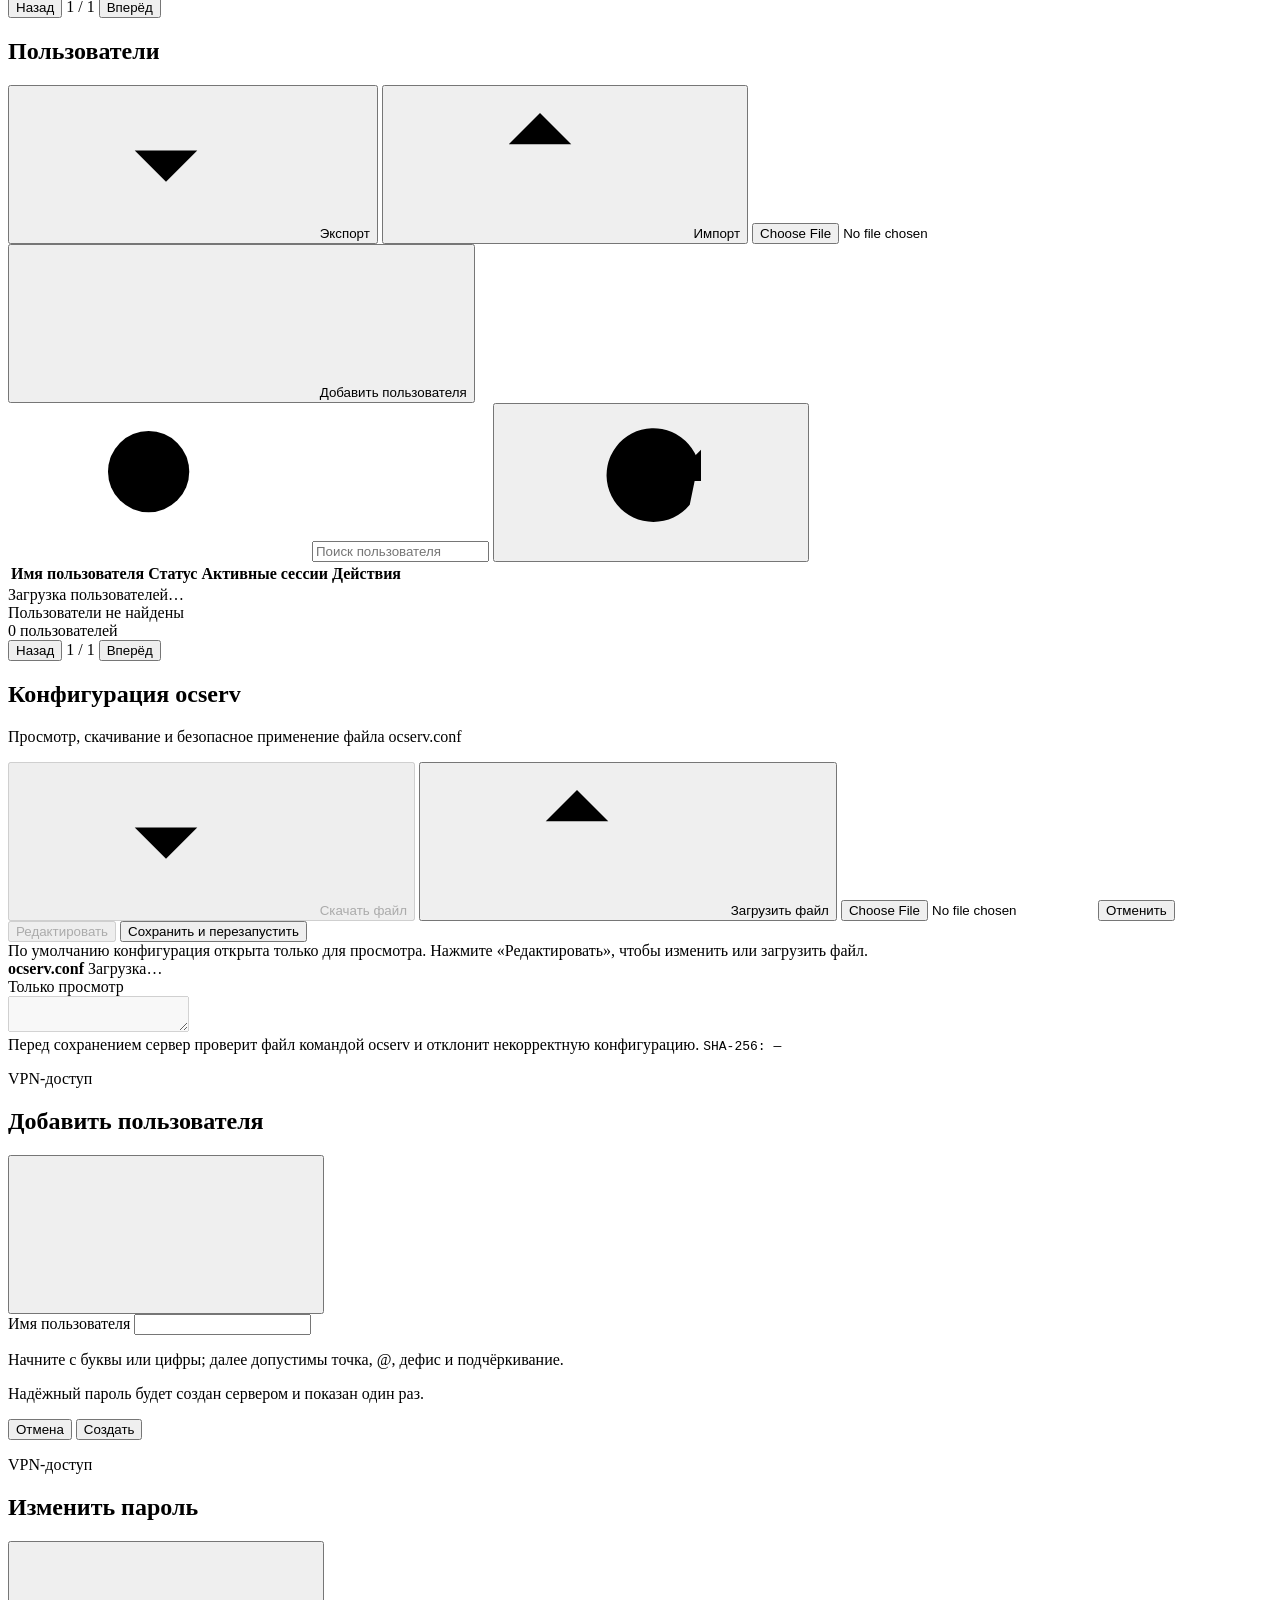
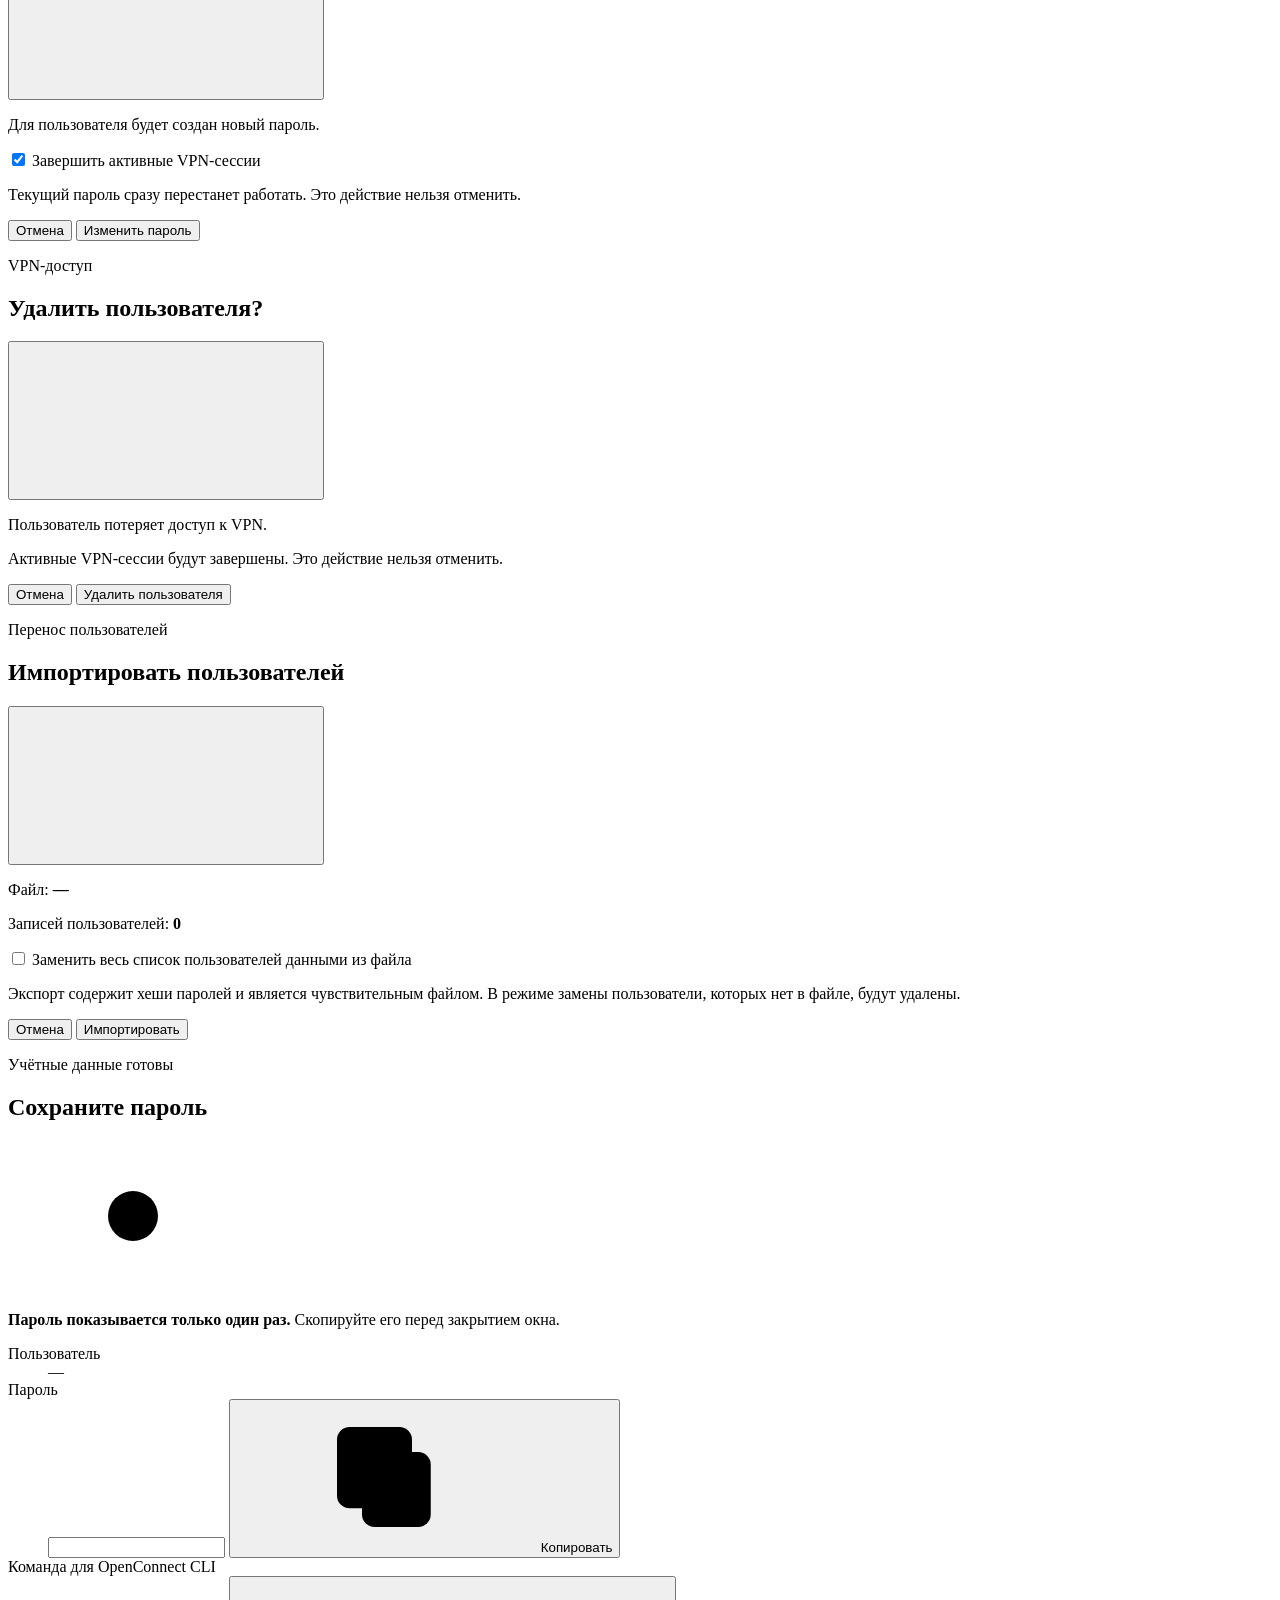
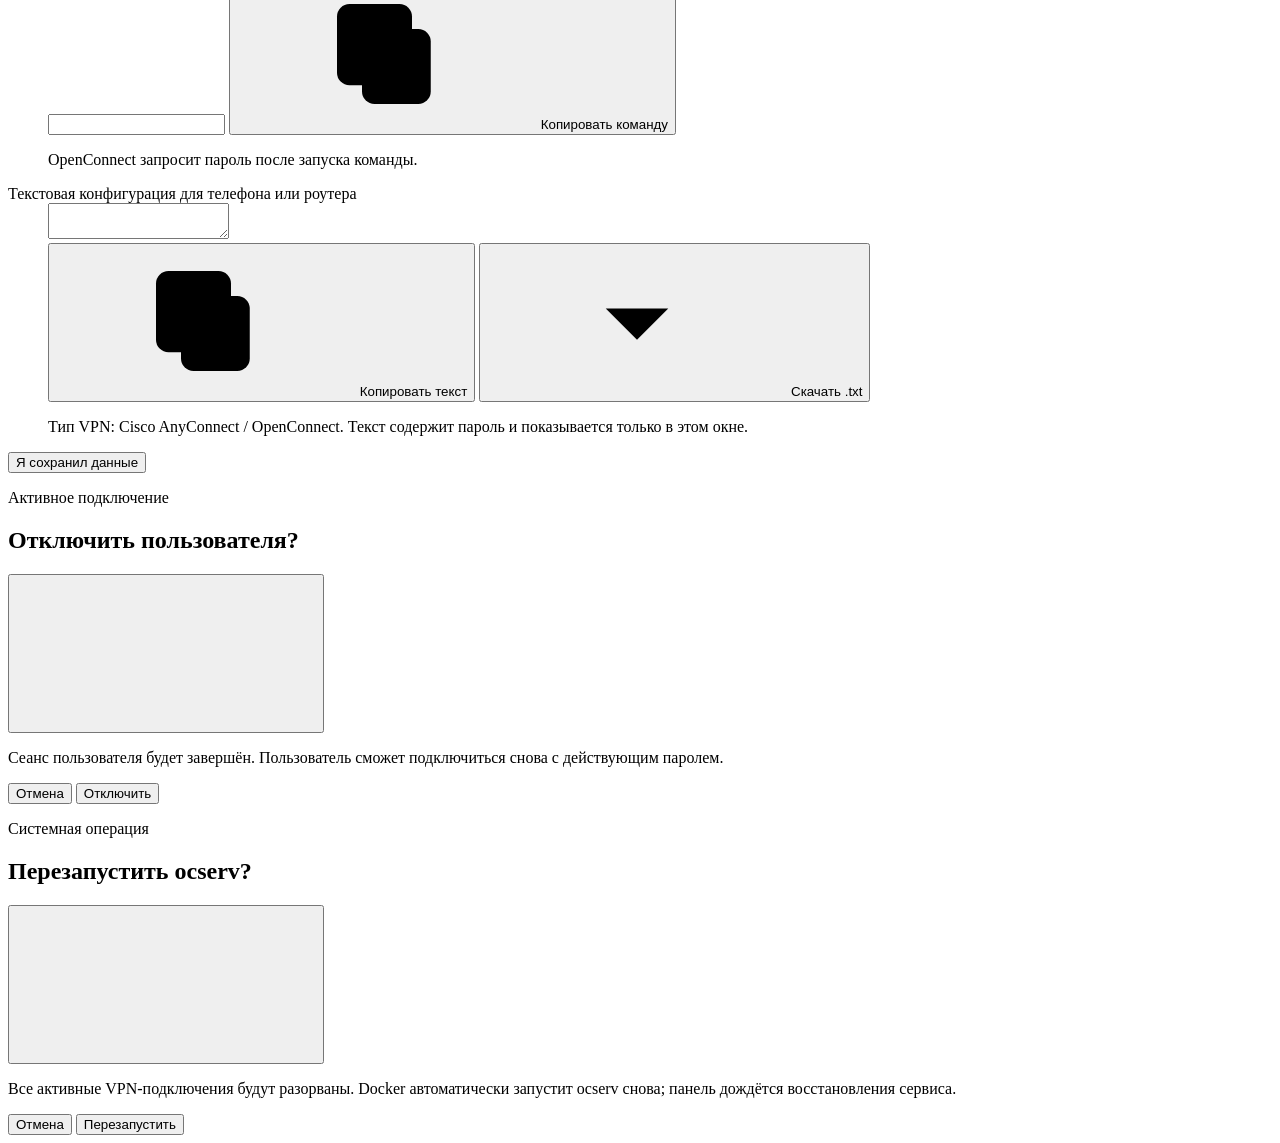
==== commit 327c0a2d: "Complete Camouflage mode integration" ====
--- a/ui/web/app/static/index.html
+++ b/ui/web/app/static/index.html
@@ -222,6 +222,10 @@
                 <div><dt>Время работы</dt><dd id="service-uptime">—</dd></div>
                 <div><dt>Порт</dt><dd id="vpn-port">—</dd></div>
                 <div><dt>VPN-сеть</dt><dd id="vpn-network" class="code-value">—</dd></div>
+                <div>
+                  <dt>Режим маскировки</dt>
+                  <dd><a id="overview-camouflage-mode" class="camouflage-overview-link" href="#camouflage">Загрузка…</a></dd>
+                </div>
               </dl>
             </article>
 
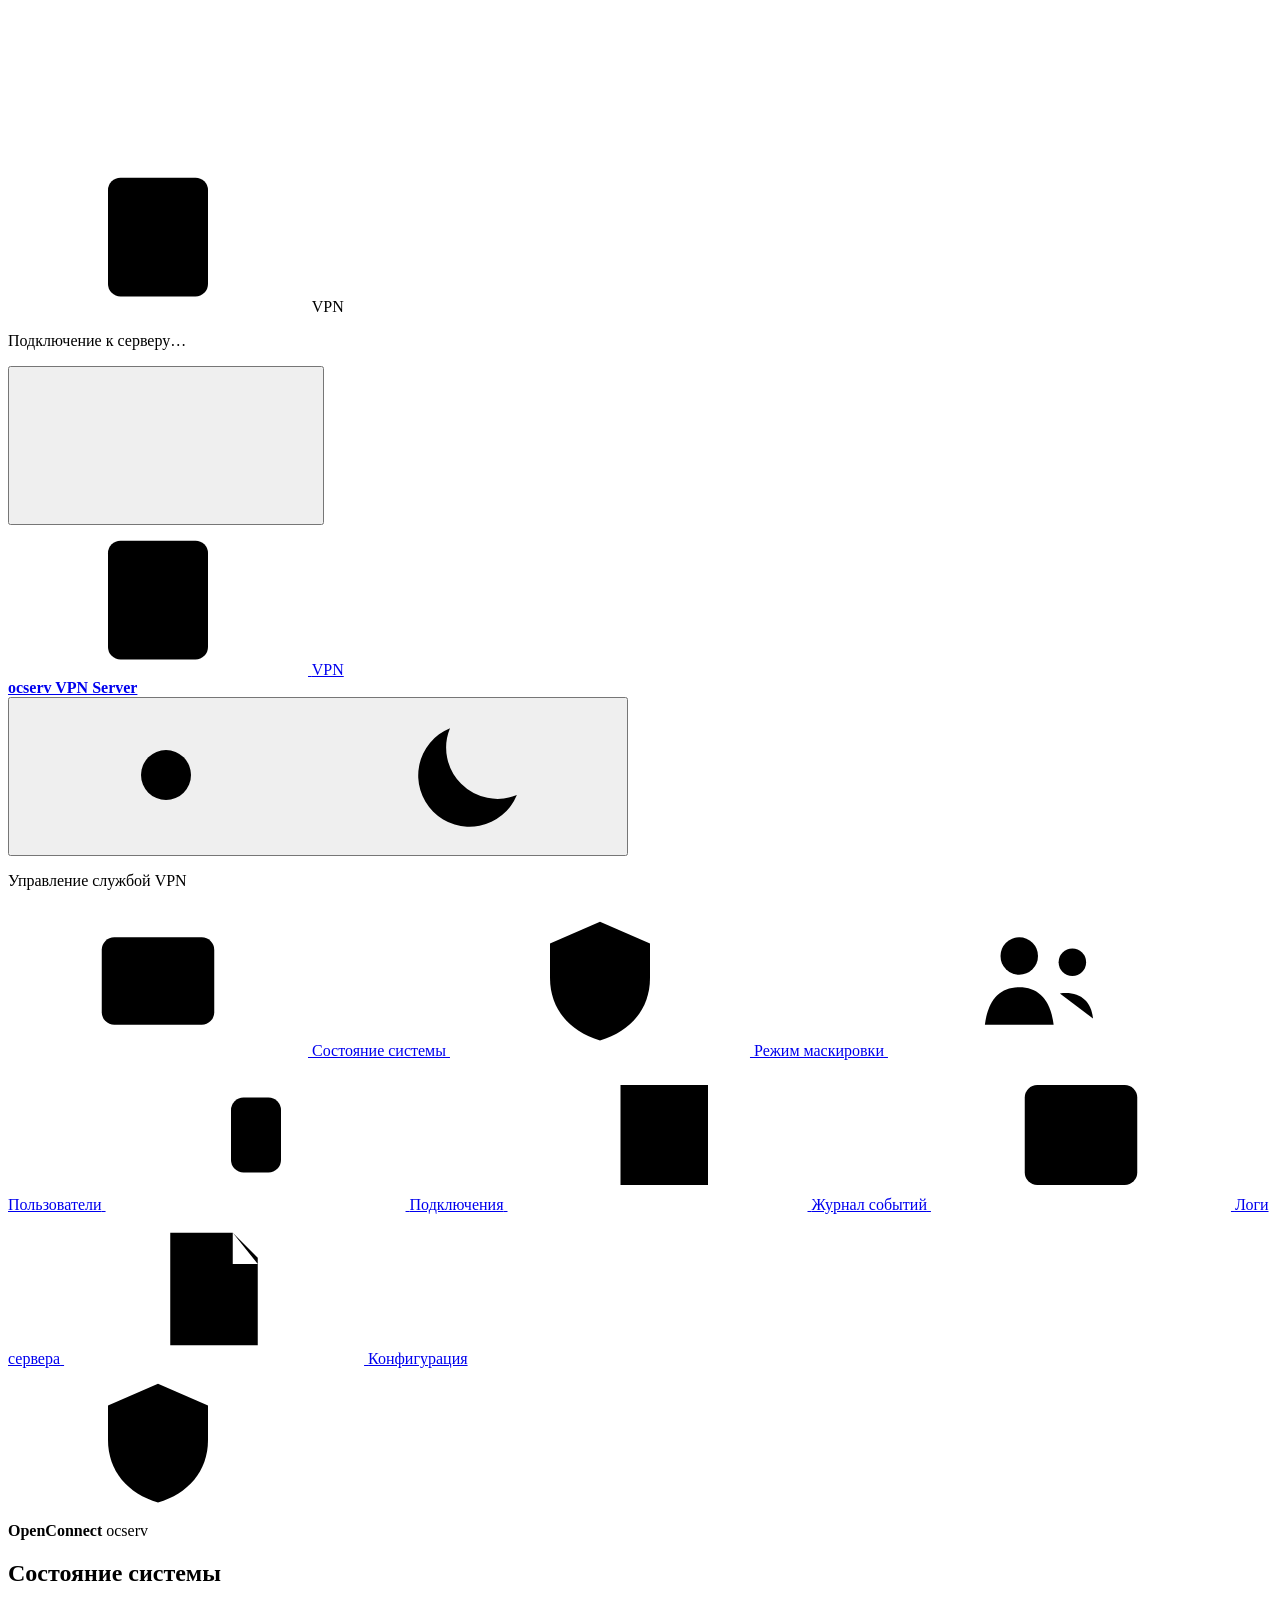
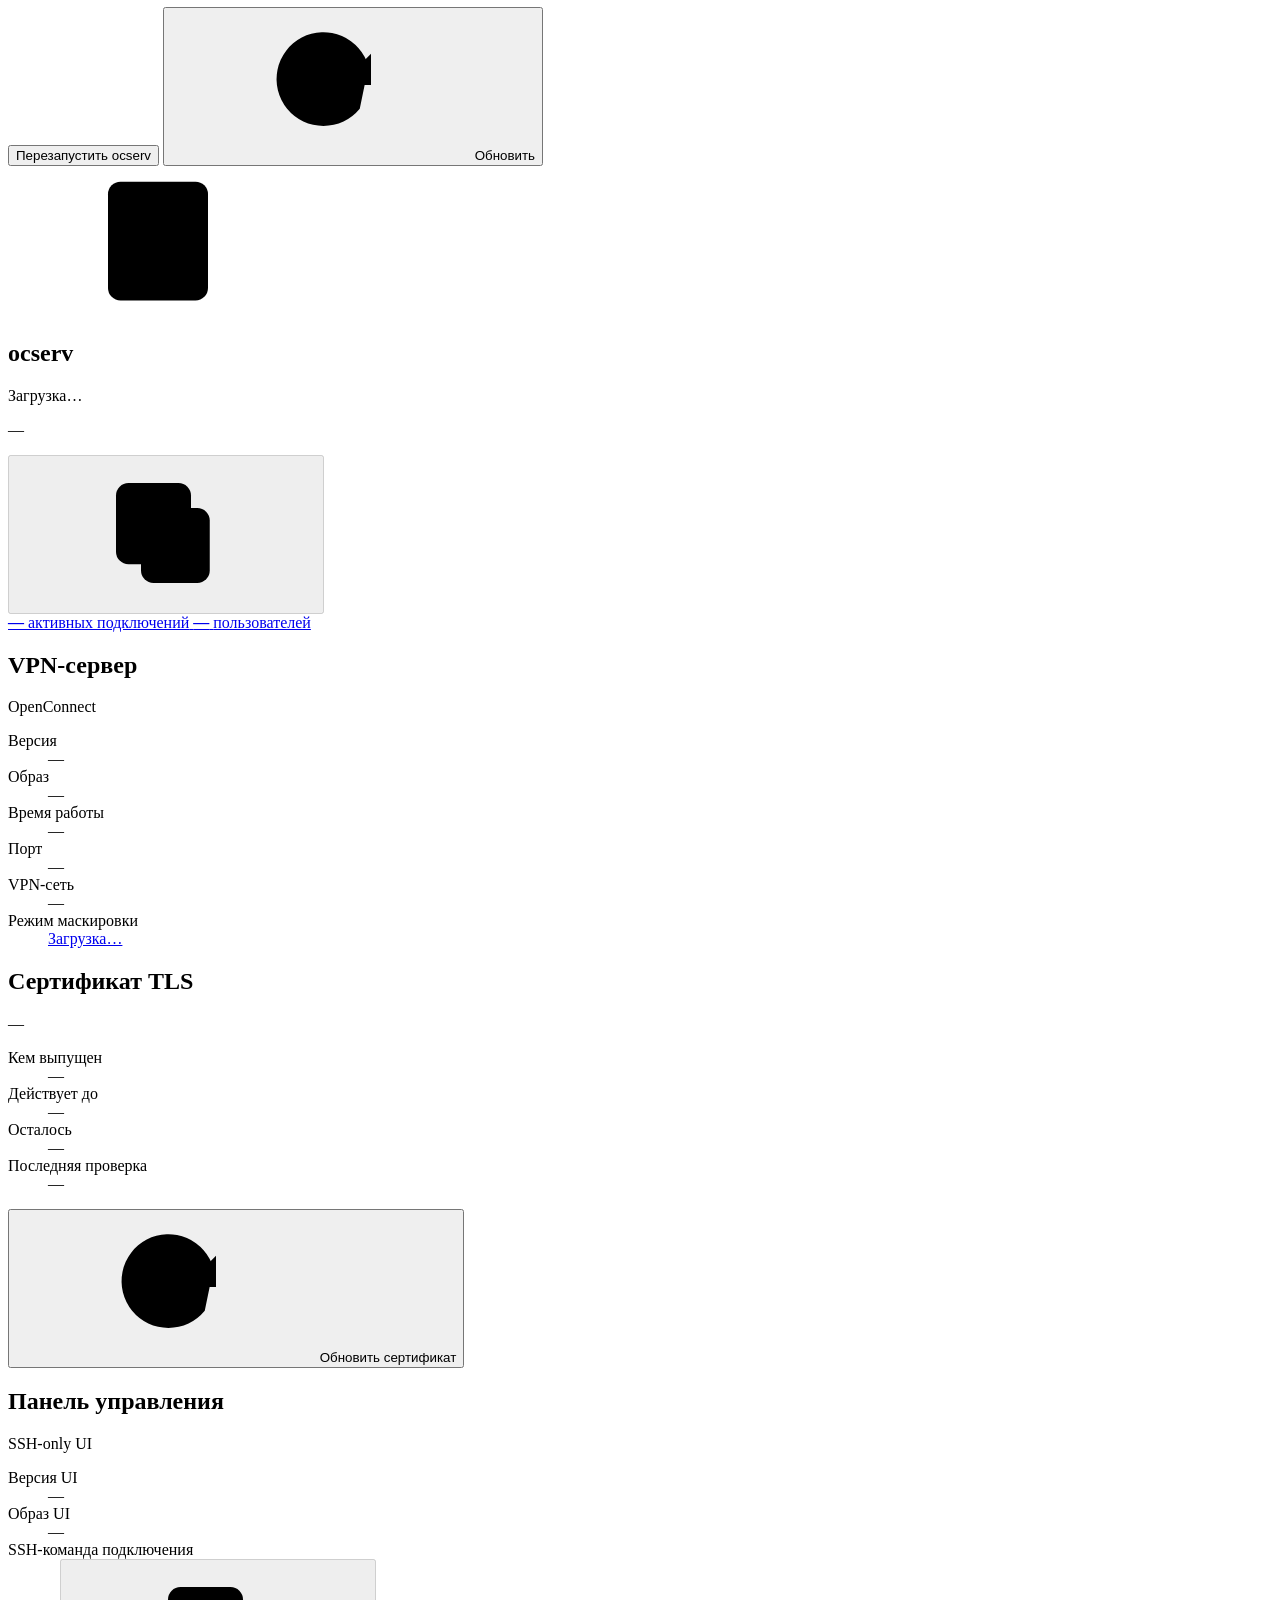
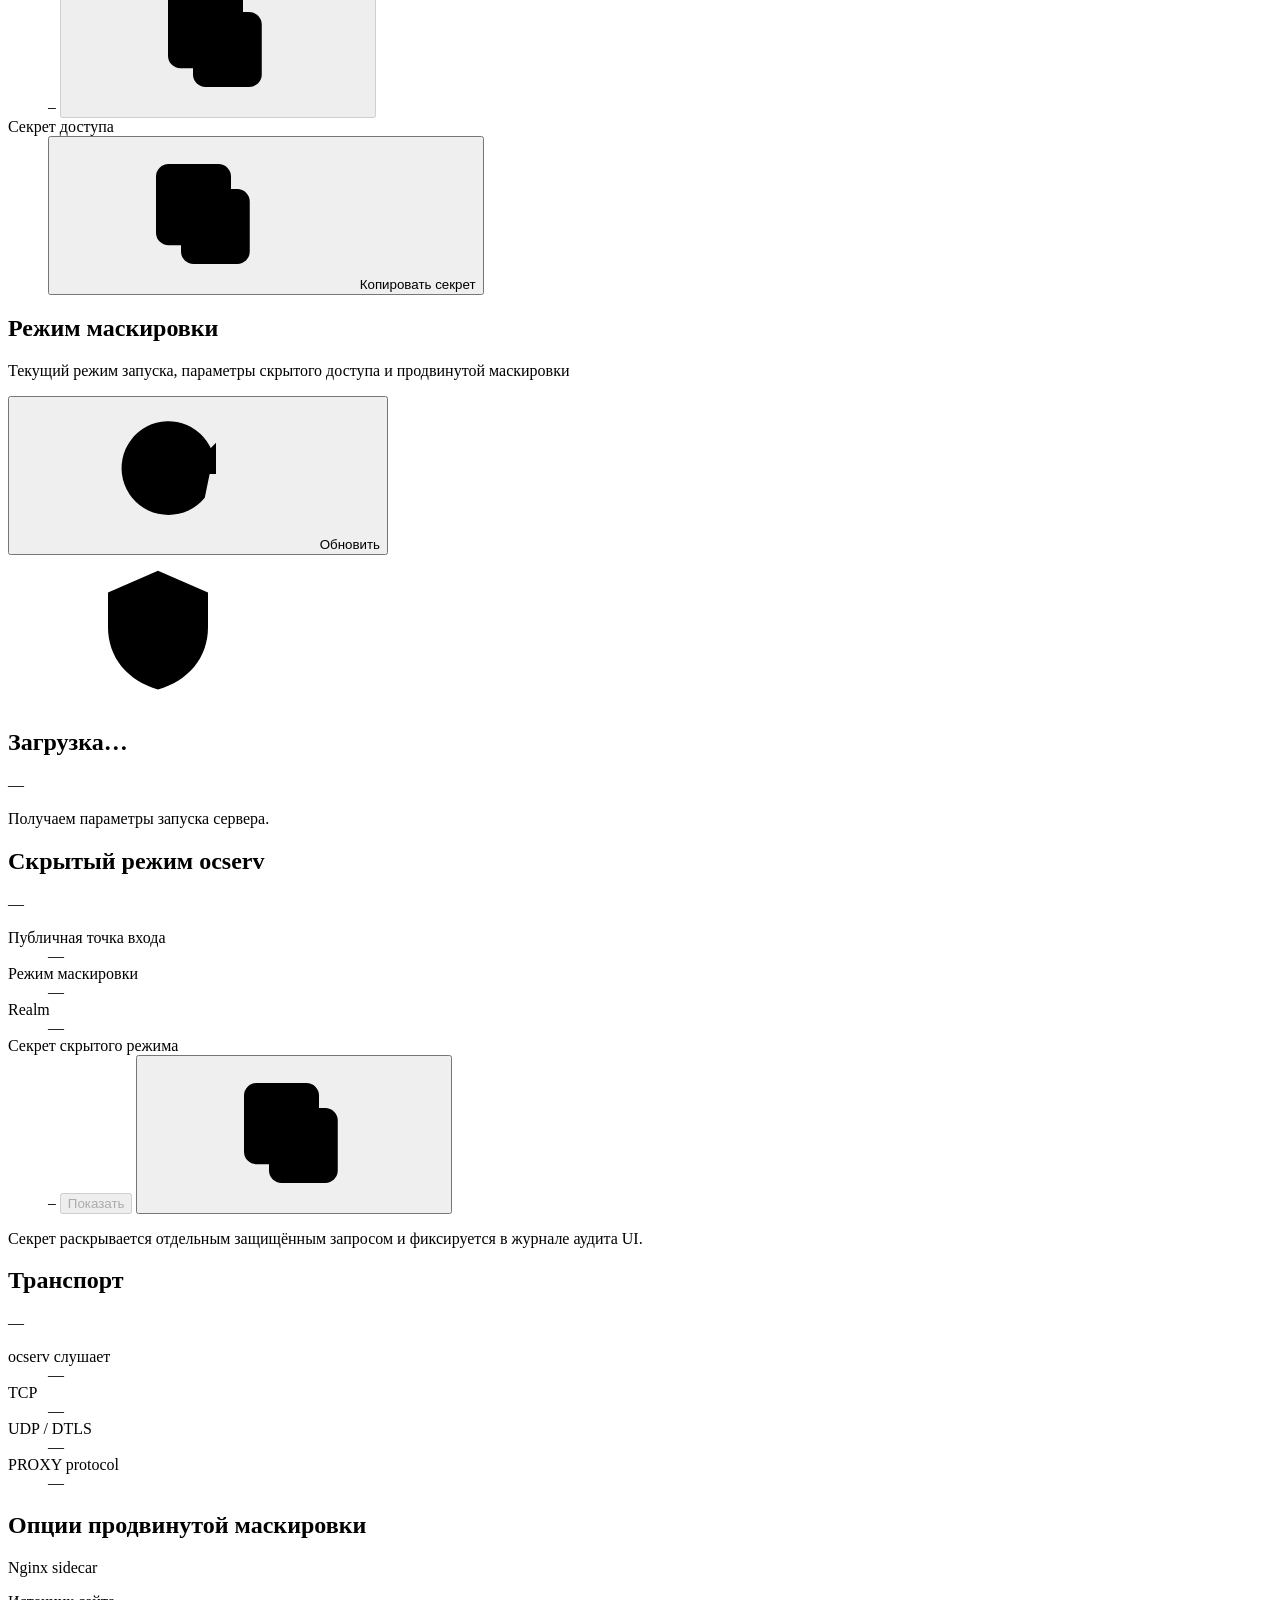
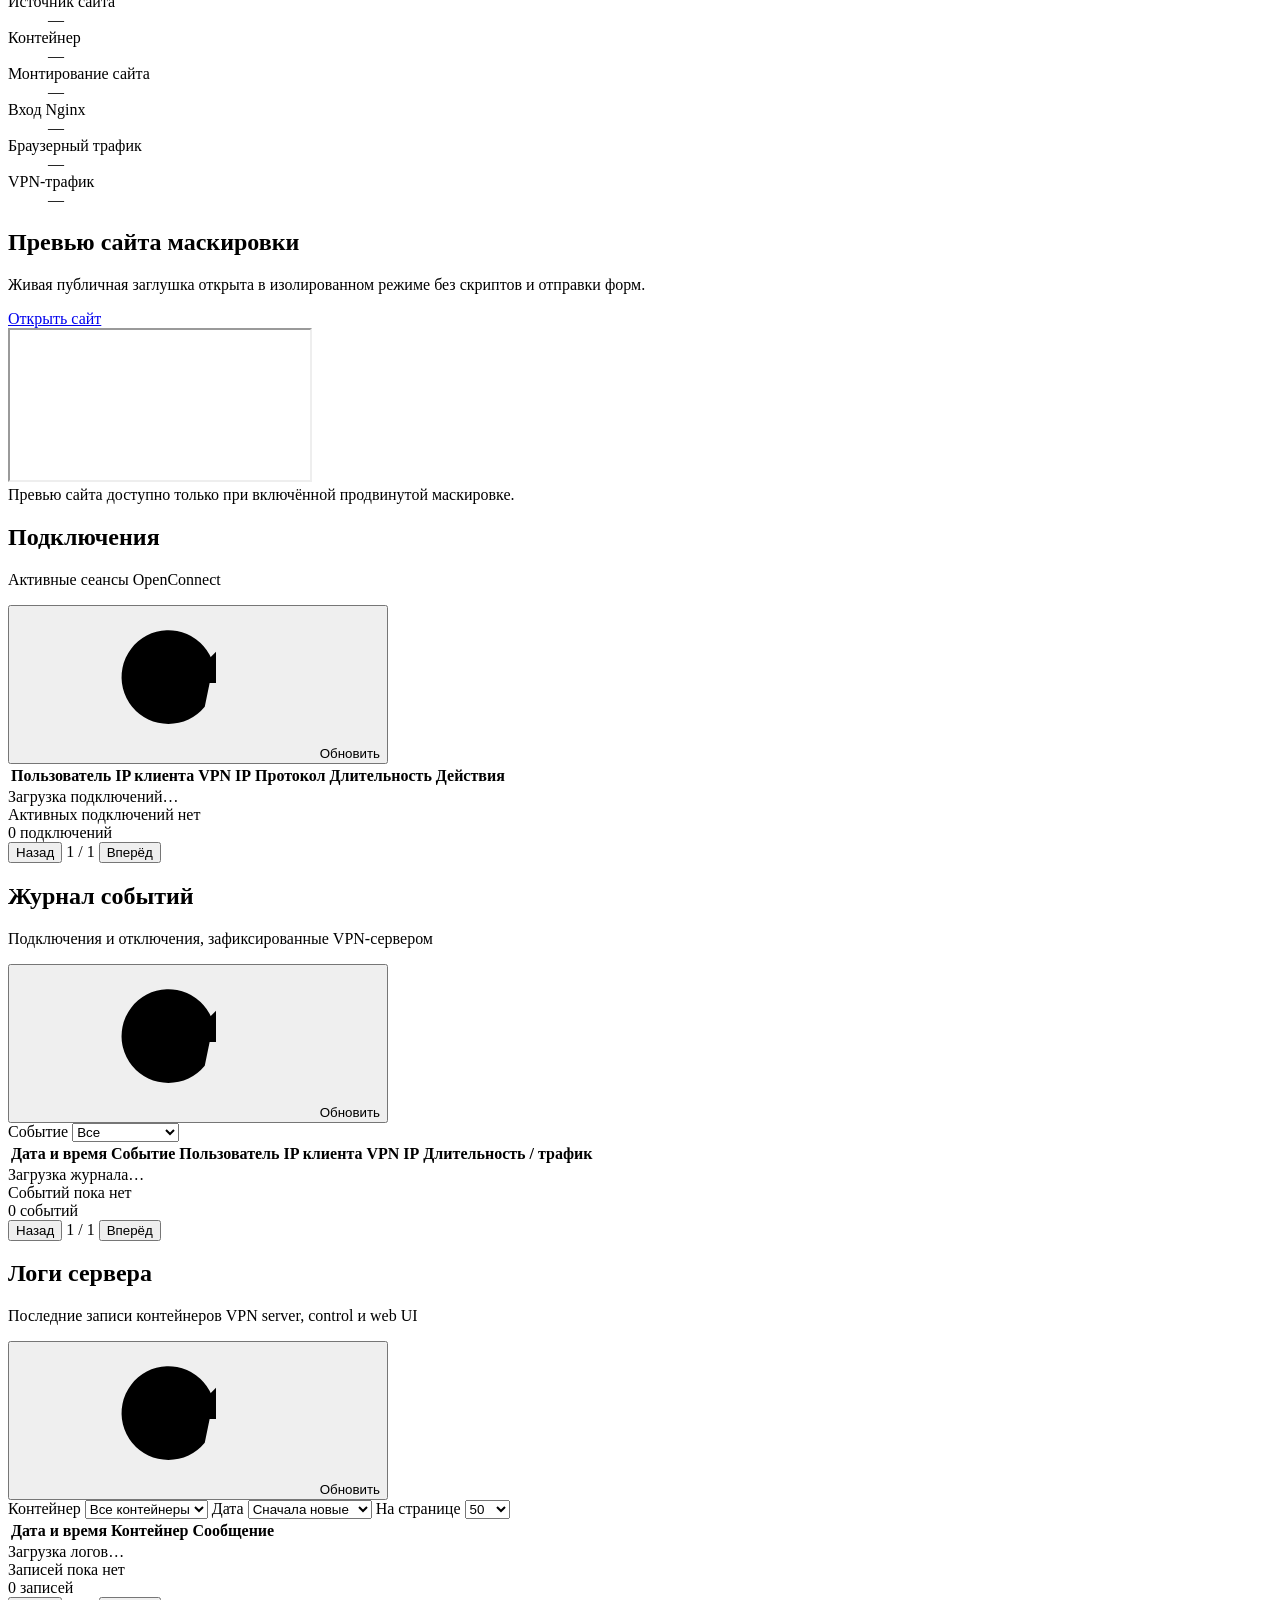
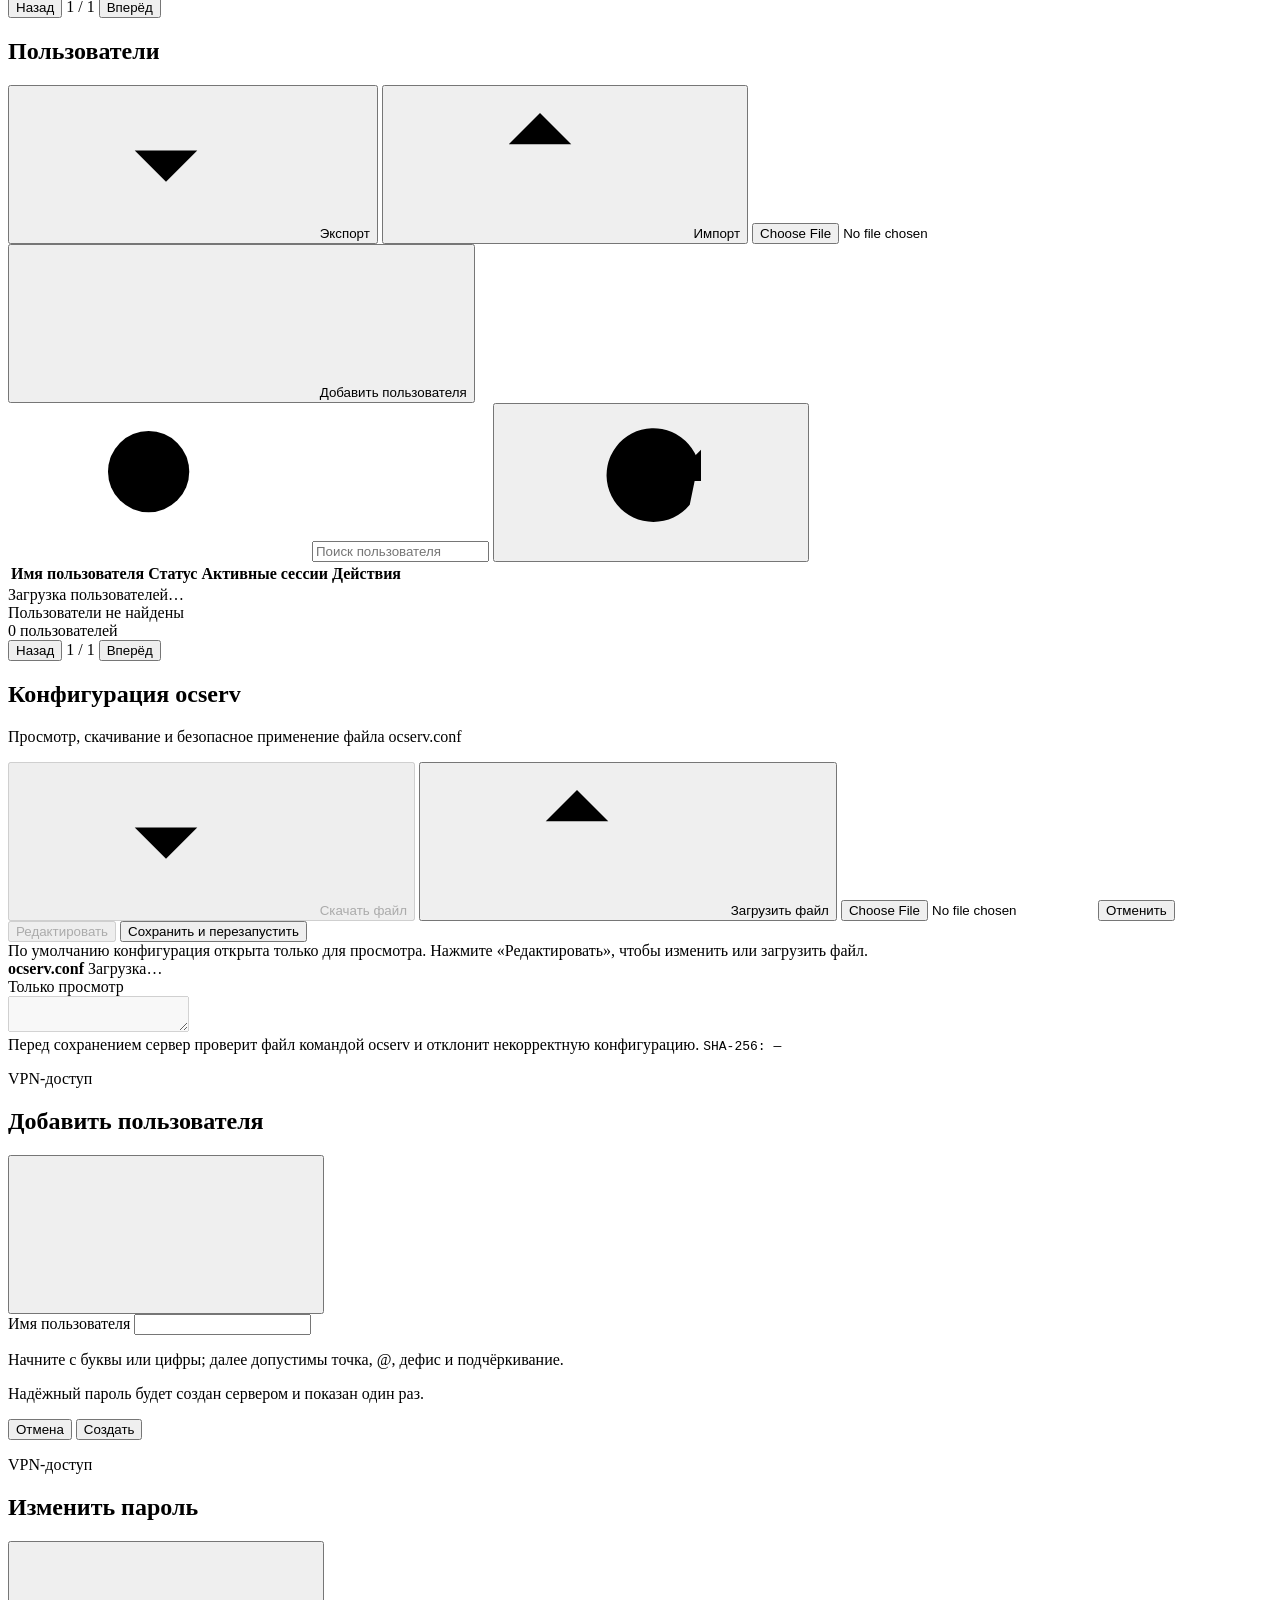
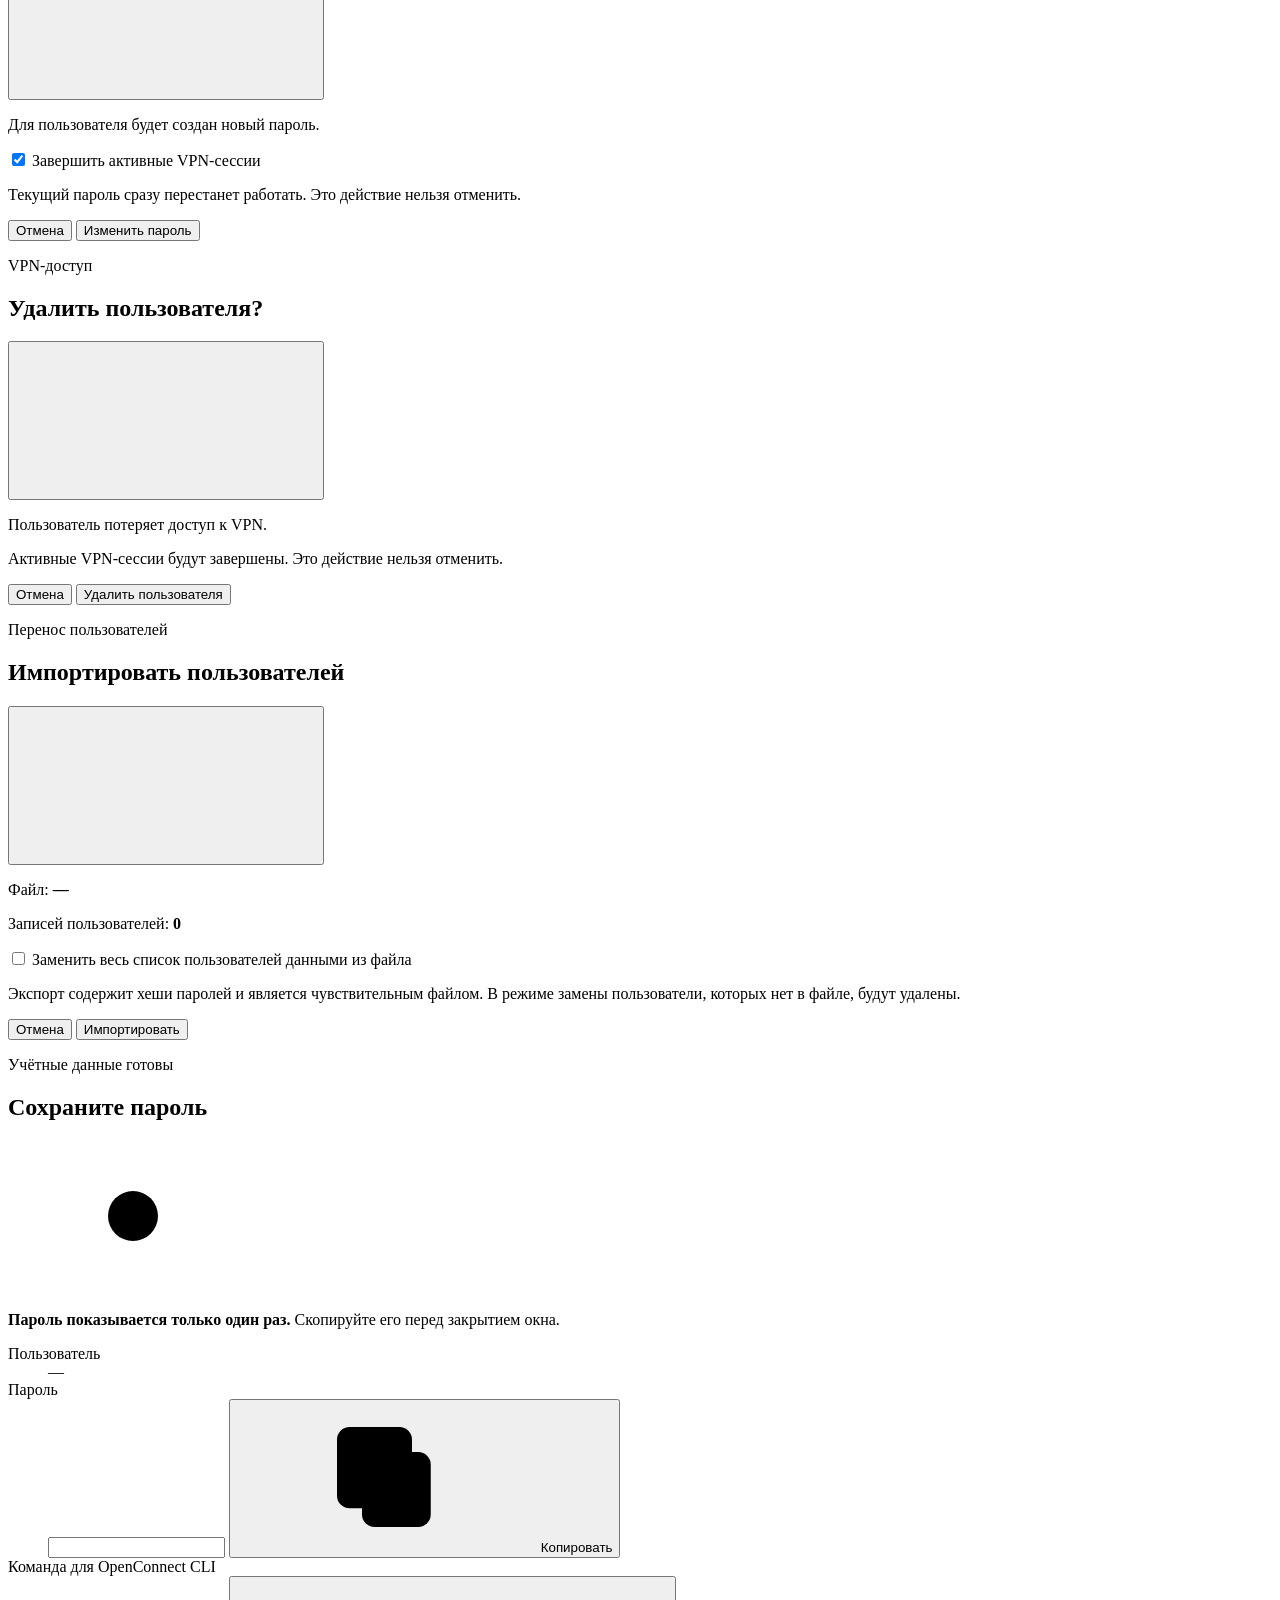
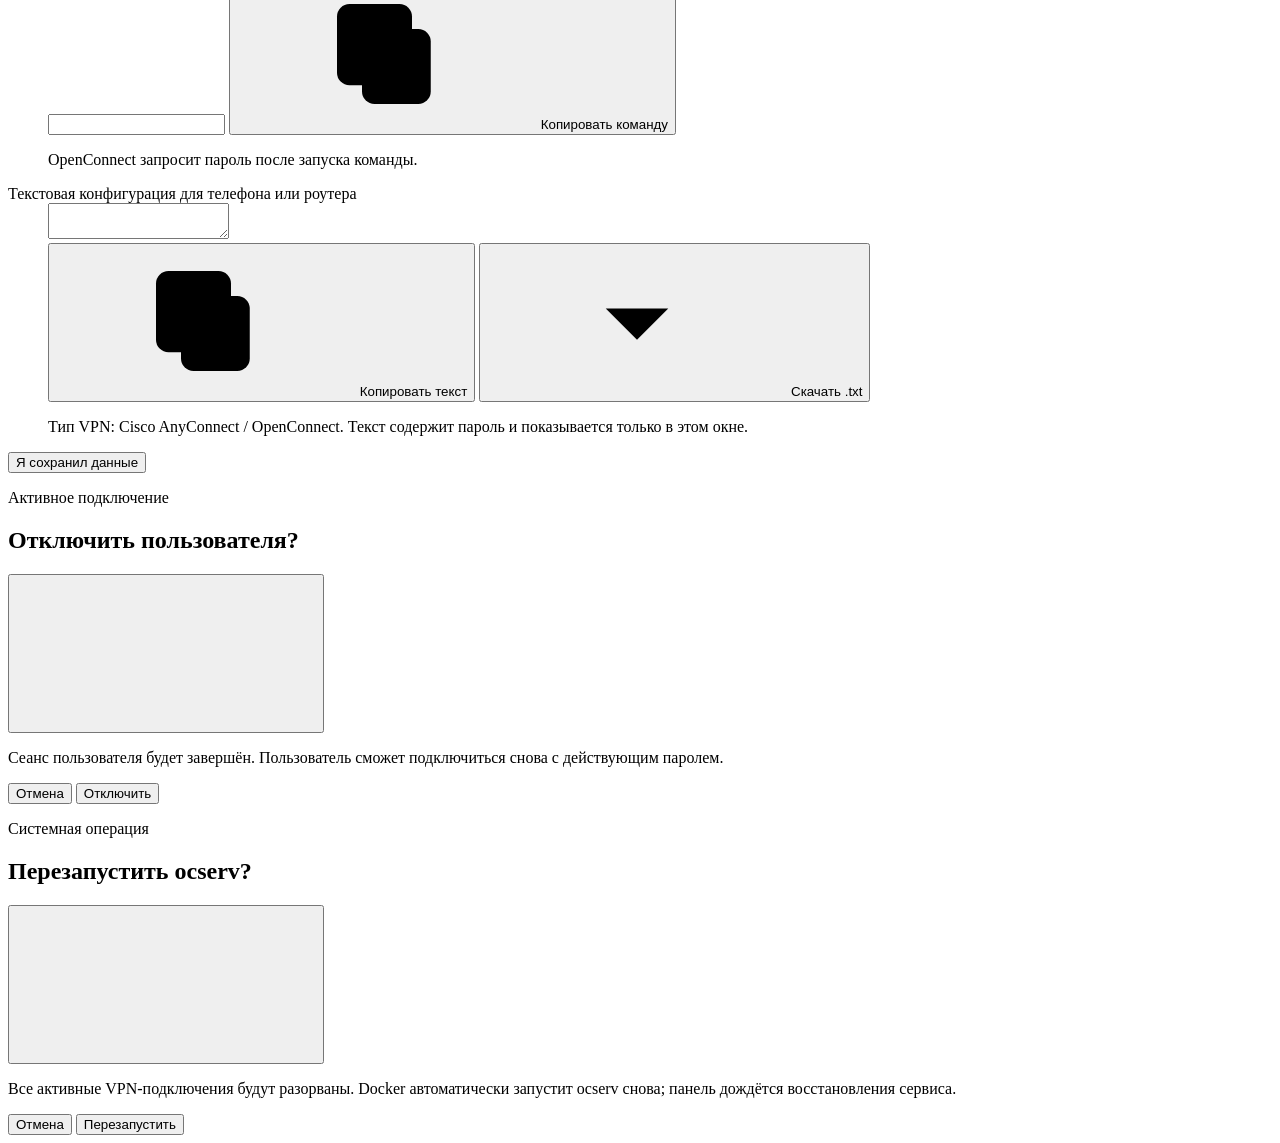
==== commit b80c8c36: "Release v0.1.16" ====
--- a/ui/web/app/static/index.html
+++ b/ui/web/app/static/index.html
@@ -314,7 +314,7 @@
               </div>
               <dl class="detail-list">
                 <div><dt>Публичная точка входа</dt><dd id="camouflage-public-endpoint" class="code-value">—</dd></div>
-                <div><dt>Camouflage</dt><dd id="camouflage-enabled">—</dd></div>
+                <div><dt>Режим маскировки</dt><dd id="camouflage-enabled">—</dd></div>
                 <div><dt>Realm</dt><dd id="camouflage-realm" class="code-value">—</dd></div>
                 <div>
                   <dt>Секрет скрытого режима</dt>
